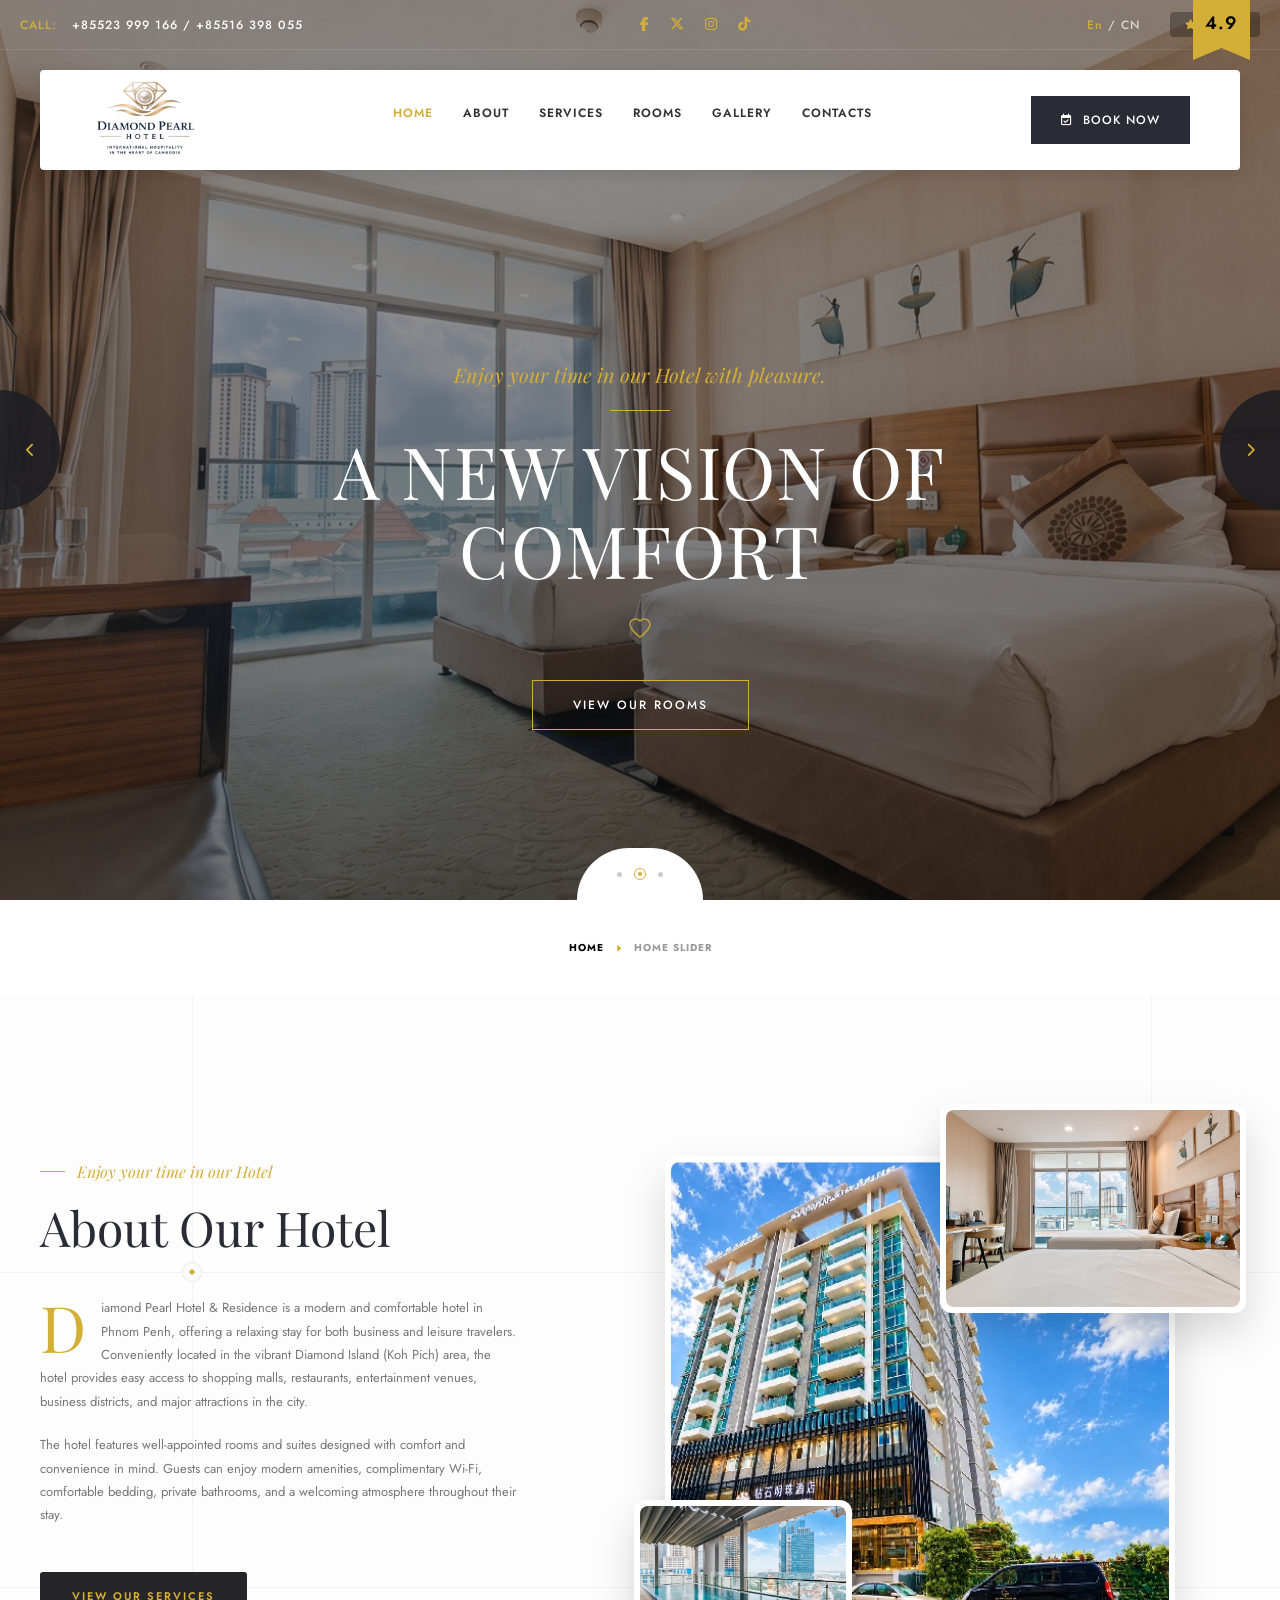
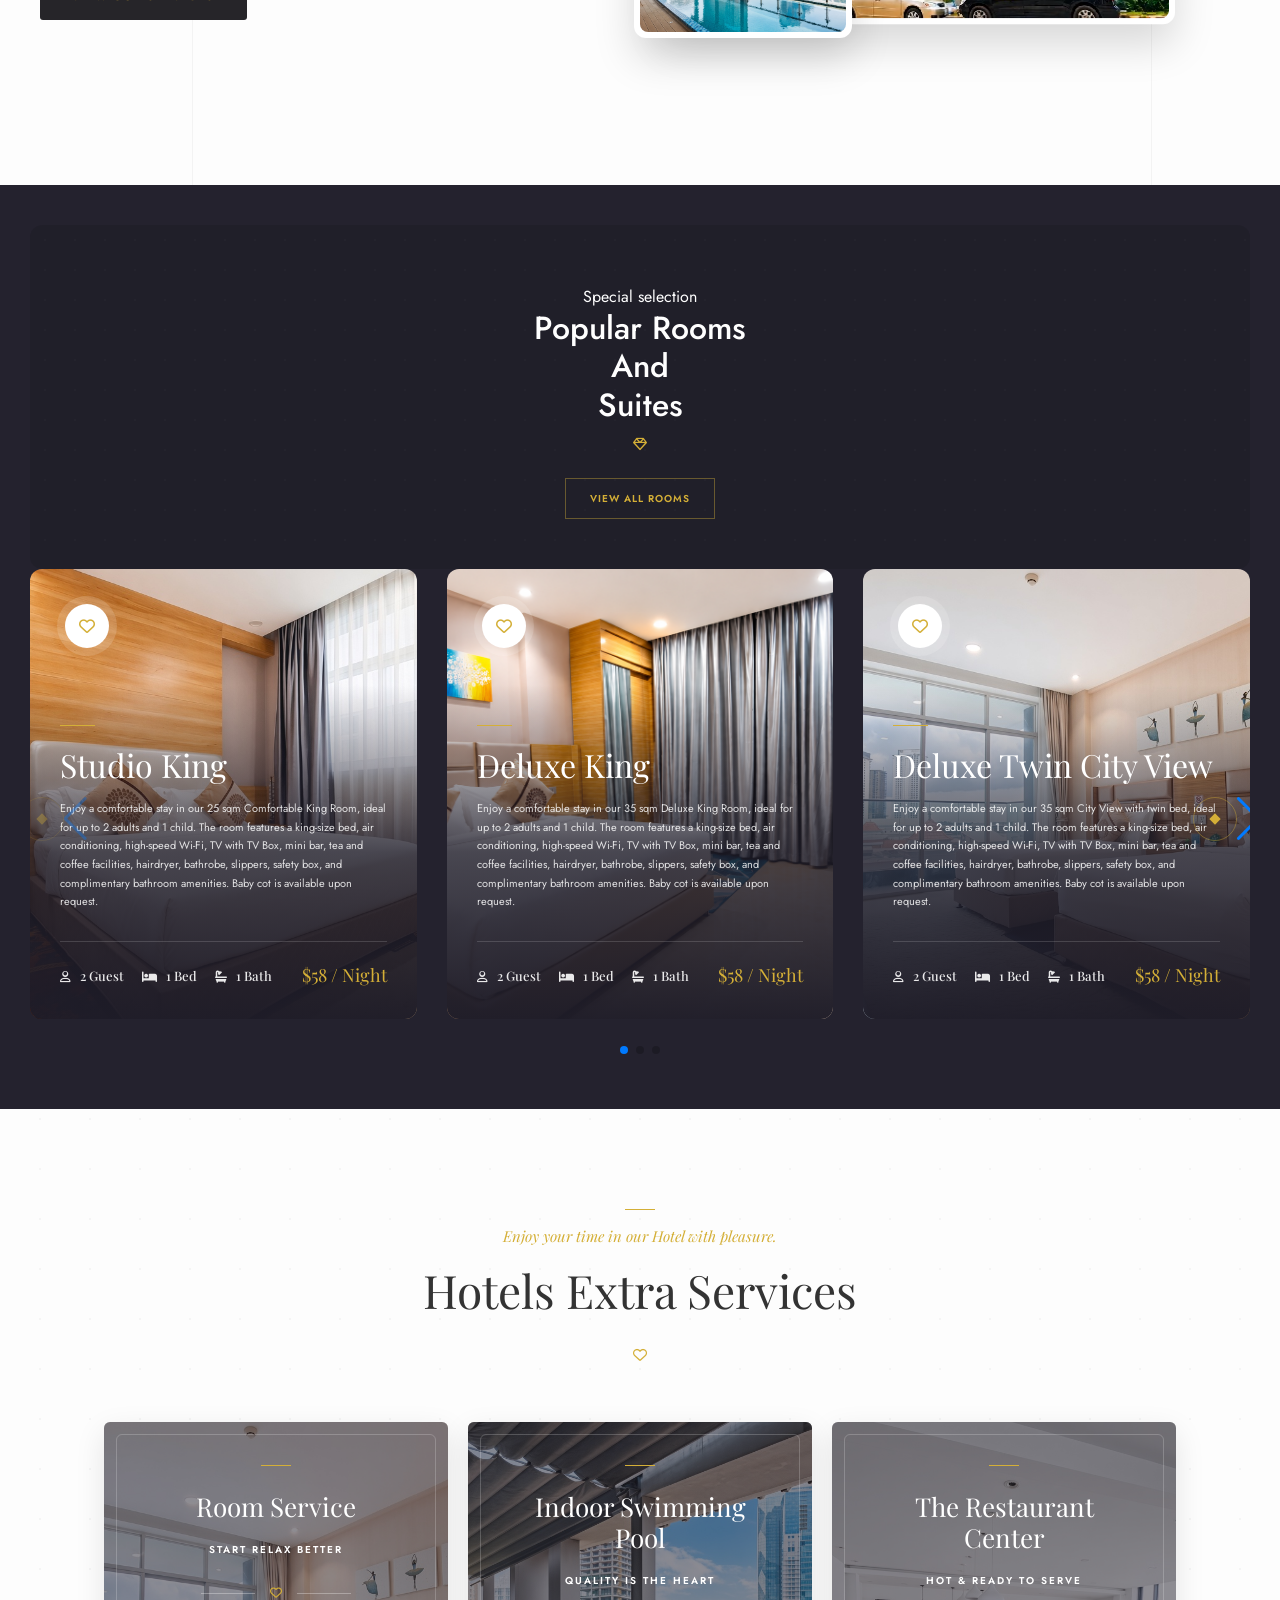
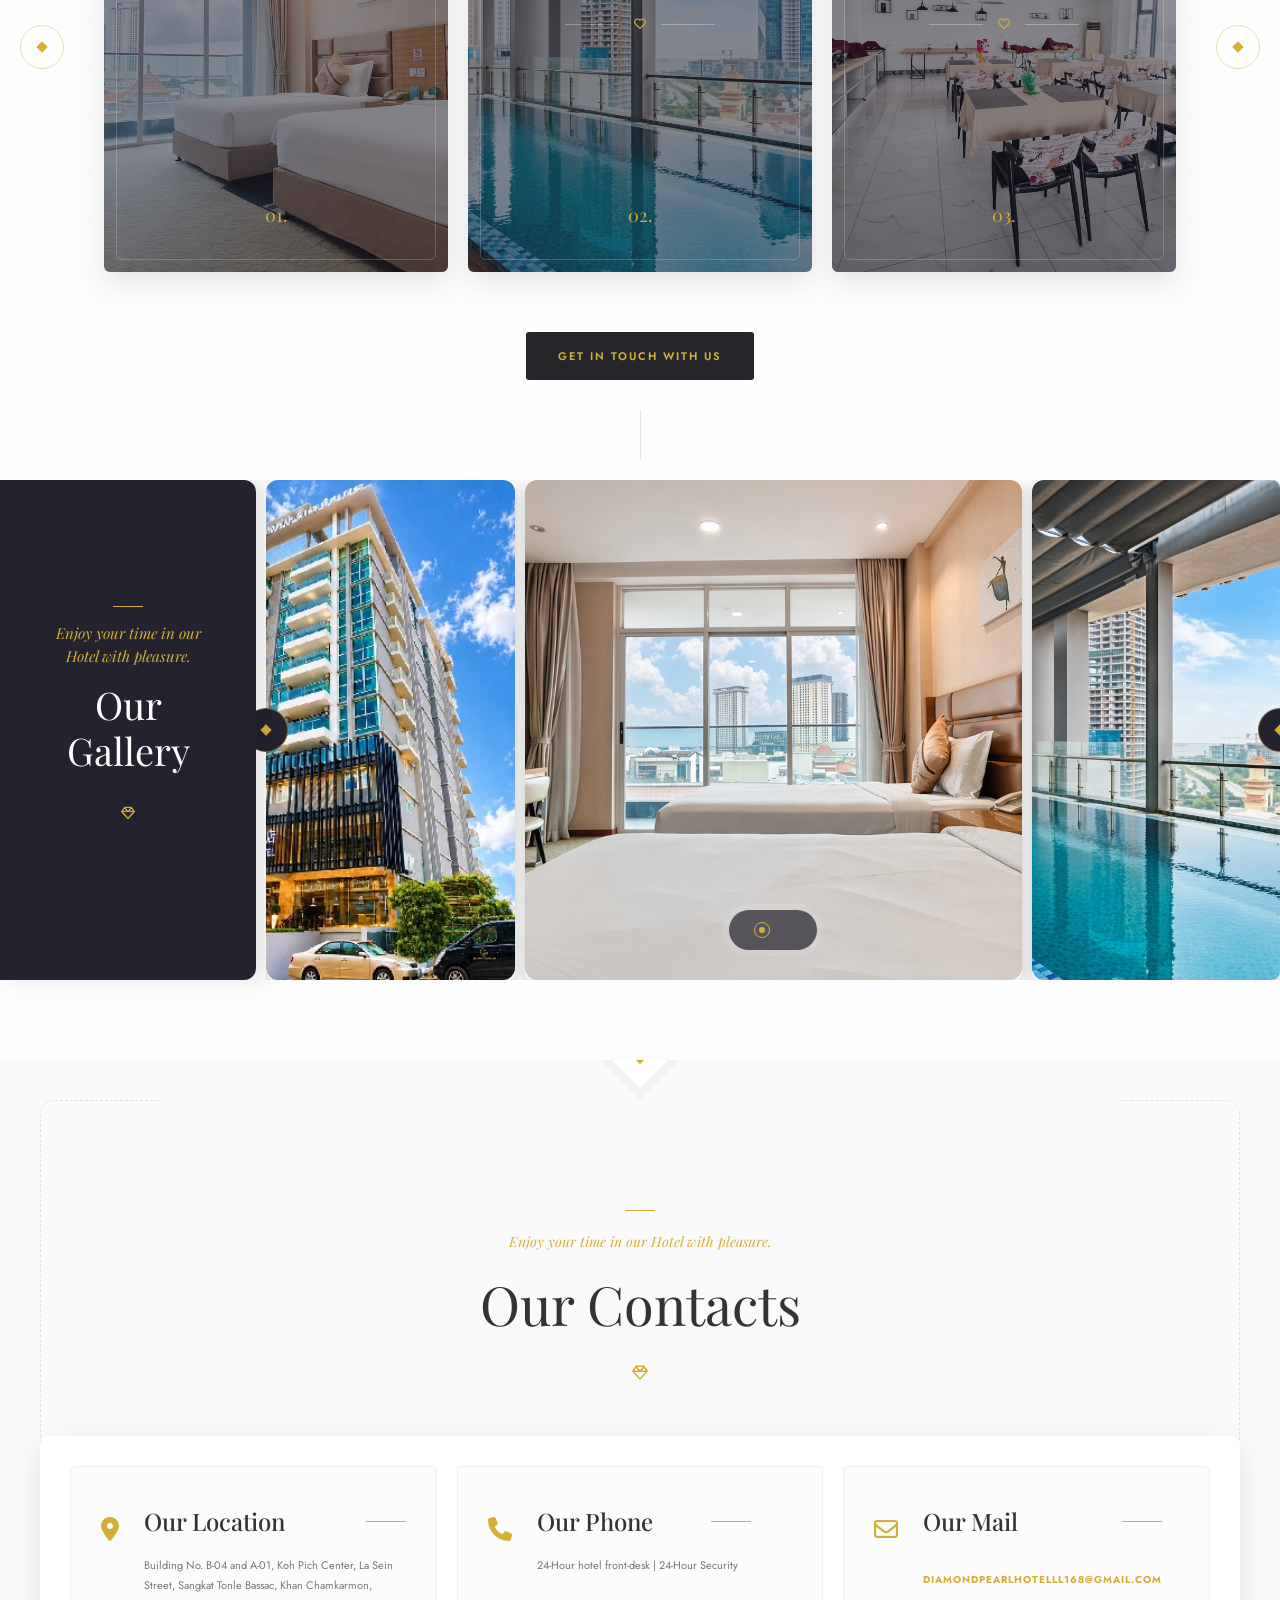
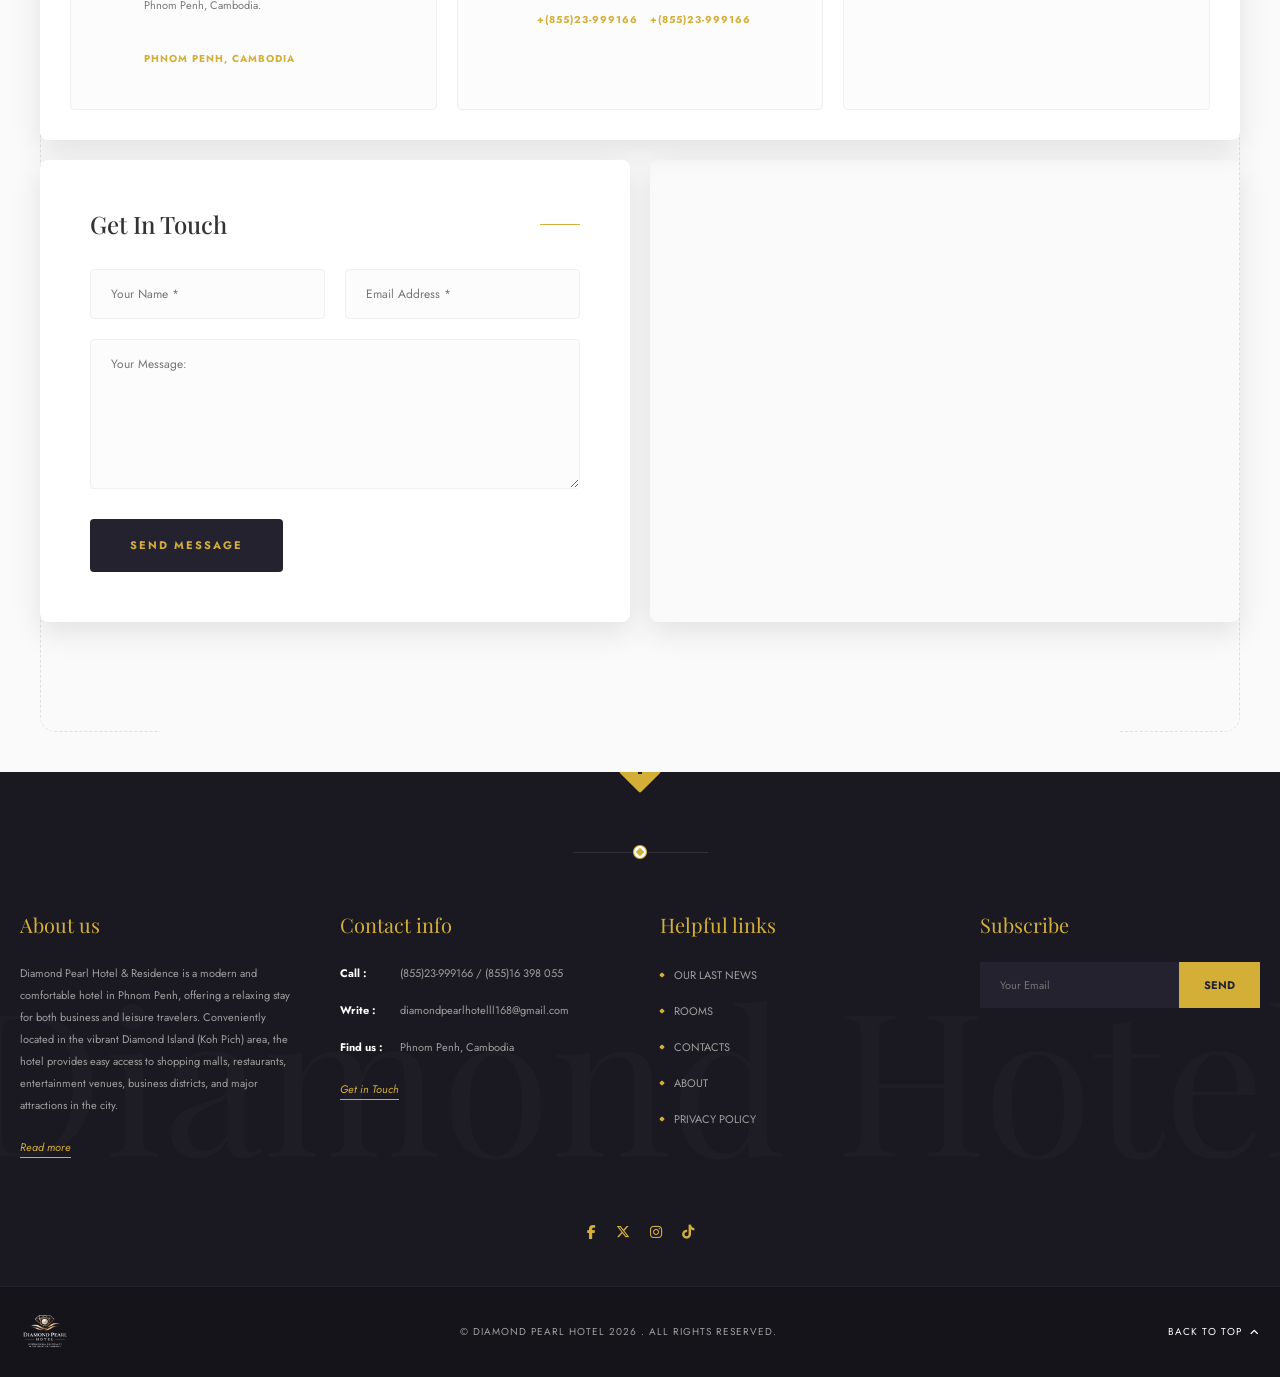
==== index.html @ 37018192 "Update index.html" ====
<!DOCTYPE html>
<html lang="en">

<head>
    <meta charset="UTF-8">
    <meta name="viewport" content="width=device-width, initial-scale=1.0">
    <title>Diamond Pearl Hotel & Residence</title>
    <!-- Fonts: Playfair Display for headings, Jost for body -->
    <link rel="preconnect" href="https://fonts.googleapis.com">
    <link rel="preconnect" href="https://fonts.gstatic.com" crossorigin>
    <link
        href="https://fonts.googleapis.com/css2?family=Jost:wght@300;400;500;600&family=Playfair+Display:ital,wght@0,400;0,600;1,400&display=swap"
        rel="stylesheet">
    <!-- FontAwesome for icons -->
    <link rel="stylesheet" href="https://cdnjs.cloudflare.com/ajax/libs/font-awesome/6.4.0/css/all.min.css">
    <!-- Bootstrap CSS for Gallery Carousel -->
    <link href="https://cdn.jsdelivr.net/npm/bootstrap@5.3.8/dist/css/bootstrap.min.css" rel="stylesheet"
        integrity="sha384-sRIl4kxILFvY47J16cr9ZwB07vP4J8+LH7qKQnuqkuIAvNWLzeN8tE5YBujZqJLB" crossorigin="anonymous">
    <link rel="stylesheet" href="https://cdn.jsdelivr.net/npm/@fancyapps/ui@5.0/dist/fancybox/fancybox.css" />
    <link rel="stylesheet" href="css/style.css">
    <link rel="stylesheet" href="https://cdn.jsdelivr.net/npm/swiper@10/swiper-bundle.min.css" />
    <link rel="icon" type="image/x-icon" href="/favicon.ico">
</head>

<body>
    <div class="hero-wrapper" id="home">
        <!-- Top Bar -->
        <div class="top-bar">
            <div class="container top-bar-container">
                <div class="top-contact">
                    <span class="label">CALL:</span> <span class="value">+85523 ​999​ 166 / +85516 398 055</span>
                </div>

                <div class="top-social">
                    <a href="#"><i class="fa-brands fa-facebook-f"></i></a>
                    <a href="#"><i class="fa-brands fa-x-twitter"></i></a>
                    <a href="#"><i class="fa-brands fa-instagram"></i></a>
                    <a href="#"><i class="fa-brands fa-tiktok"></i></a>
                </div>

                <div class="top-right">
                    <div class="lang-switch">
                        <span class="active">En</span> / <span>CN</span>
                    </div>
                    <div class="booking-rating">
                        <div class="stars">
                            <i class="fa-solid fa-star"></i>
                            <i class="fa-solid fa-star"></i>
                            <i class="fa-solid fa-star"></i>
                            <i class="fa-solid fa-star"></i>
                        </div>
                        <span class="booking-text" style="display: none;">Our ratings on Booking.com</span>
                        <div class="score">4.9</div>
                    </div>
                </div>
            </div>
        </div>

        <!-- Main Header -->
        <header class="main-header">
            <div class="container header-container">
                <div class="logo">
                    <img src="./img/logo/logo.png" alt="Diamond Pearl Hotel" class="header-logo"
                        style="height: 90px; width: auto;">
                </div>

                <nav class="main-nav">
                    <ul>
                        <li><a href="#home" class="active">HOME</a></li>
                        <li><a href="#about">ABOUT</a></li>
                        <li><a href="#services">SERVICES</a></li>
                        <li><a href="#rooms">ROOMS</a></li>
                        <li><a href="#gallery">GALLERY</a></li>
                        <li><a href="#contacts">CONTACTS</a></li>
                    </ul>
                </nav>

                <div class="header-actions"><a href="https://us2.cloudbeds.com/reservation/uU4AwC" target="_blank"
                    <button class="primary-btn search-btn">
                        <i class="fa-regular fa-calendar-check"></i>
                        BOOK NOW
                    </button></a>
                    <div class="mobile-menu-toggle">
                        <i class="fa-solid fa-bars"></i>
                    </div>
                </div>
            </div>
        </header>

        <!-- Hero Content -->
        <main class="hero-content">
            <div class="hero-text-container">
                <p class="subtitle">Enjoy your time in our Hotel with pleasure.</p>
                <div class="separator-line"></div>
                <h2 class="main-title">A NEW VISION OF COMFORT</h2>
                <div class="separator-icon">
                    <svg width="24" height="24" viewBox="0 0 24 24" fill="none" xmlns="http://www.w3.org/2000/svg">
                        <path
                            d="M12 21.35l-1.45-1.32C5.4 15.36 2 12.28 2 8.5 2 5.42 4.42 3 7.5 3c1.74 0 3.41.81 4.5 2.09C13.09 3.81 14.76 3 16.5 3 19.58 3 22 5.42 22 8.5c0 3.78-3.4 6.86-8.55 11.54L12 21.35z"
                            stroke="#D4AF37" stroke-width="1.5" fill="none" />
                    </svg>
                </div>
                <a href="#rooms"<button class="outline-btn">VIEW OUR ROOMS</button></a>
            </div>
        </main>

        <!-- Slider Controls -->
        <div class="slider-controls">
            <div class="nav-arrow prev">
                <i class="fa-solid fa-chevron-left"></i>
            </div>
            <div class="nav-arrow next">
                <i class="fa-solid fa-chevron-right"></i>
            </div>
        </div>

        <!-- Bottom Pagination -->
        <div class="hero-bottom">
            <div class="pagination">
                <span class="dot"></span>
                <span class="dot outline active">
                    <span class="inner-dot"></span>
                </span>
                <span class="dot"></span>
            </div>
        </div>
    </div>

    <!-- Page Content (Breadcrumbs) -->
    <div class="page-content">
        <div class="container breadcrumbs">
            <span class="current">HOME</span>
            <i class="fa-solid fa-caret-right"></i>
            <span class="path">HOME SLIDER</span>
        </div>
    </div>

    <!-- About Section -->
    <section class="about-section" id="about">
        <div class="about-grid-bg">
            <div class="grid-line horizontal"></div>
            <div class="grid-line horizontal-bottom"></div>
            <div class="grid-line vertical"></div>
            <div class="grid-line vertical-right"></div>
            <div class="diamond-icon left">
                <i class="fa-solid fa-diamond"></i>
            </div>
            <div class="diamond-icon right">
                <i class="fa-solid fa-diamond"></i>
            </div>
        </div>
        <div class="container about-container">
            <div class="about-content">
                <span class="about-subtitle">Enjoy your time in our Hotel</span>
                <h2 class="about-title">About Our Hotel</h2>
                <div class="about-text-wrapper">
                    <span class="drop-cap">D</span>
                    <p class="about-text">iamond Pearl Hotel & Residence is a modern and comfortable hotel in Phnom
                        Penh, offering a relaxing stay for both business and leisure travelers. Conveniently located in
                        the vibrant Diamond Island (Koh Pich) area, the hotel provides easy access to shopping malls,
                        restaurants, entertainment venues, business districts, and major attractions in the city.</p>
                </div>
                <p class="about-text-secondary"> The hotel features well-appointed rooms and suites designed with
                    comfort and convenience in mind. Guests can enjoy modern amenities, complimentary Wi-Fi, comfortable
                    bedding, private bathrooms, and a welcoming atmosphere throughout their stay.</p>
                <button class="primary-btn dark-btn">VIEW OUR SERVICES</button>
            </div>
            <div class="about-images">
                <div class="image-wrapper main-img">
                    <img src="./img/about/hotelexterior.webp" alt="Hotel Exterior">
                </div>
                <div class="image-wrapper top-img">
                    <img src="./img/about/roombalcony.jpg" alt="Hotel Balcony">
                </div>
                <div class="image-wrapper bottom-img">
                    <img src="./img/about/swimmingpool.jpg" alt="Hotel Pool">
                </div>
            </div>
        </div>
    </section>

    <!-- Rooms Section -->
    <section class="rooms-section" id="rooms">
    <div class="rooms-layout">
        <div class="rooms-intro">
            <div class="intro-bg-pattern"></div>
            <div class="rooms-intro-content">
                <span class="gold-line-top"></span>
                <span class="rooms-subtitle">Special selection</span>
                <h2 class="rooms-title">Popular Rooms<br>And<br>Suites</h2>
                <div class="intro-icon"><i class="fa-regular fa-gem"></i></div>
                <a href="#rooms" class="outline-gold-btn">VIEW ALL ROOMS</a>
                <div class="diamond-dot"></div>
            </div>
        </div>

        <div class="rooms-carousel-container">
            <div class="swiper roomsSwiper" style="height: 100%; padding-bottom: 50px;">
                <div class="swiper-wrapper">
                    <div class="swiper-slide">
                        <div class="room-card" style="height: 100%;">
                            <img src="./img/rooms/studioking/thumbnail.jpg" alt="Studio King" class="room-bg">
                            <button class="favorite-btn"><i class="fa-regular fa-heart"></i></button>
                            <div class="room-info">
                                <a href="./suite/studioking.html" style="text-decoration: none; color: inherit;">
                                    <h3 class="room-title">Studio King</h3>
                                </a>
                                <p class="room-desc">Enjoy a comfortable stay in our 25 sqm Comfortable King Room, ideal for up to 2 adults and 1 child. The room features a king-size bed, air conditioning, high-speed Wi-Fi, TV with TV Box, mini bar, tea and coffee facilities, hairdryer, bathrobe, slippers, safety box, and complimentary bathroom amenities. Baby cot is available upon request.</p>
                                <div class="room-footer">
                                    <div class="room-features">
                                        <span><i class="fa-regular fa-user"></i> 2 Guest</span>
                                        <span><i class="fa-solid fa-bed"></i> 1 Bed</span>
                                        <span><i class="fa-solid fa-bath"></i> 1 Bath</span>
                                    </div>
                                    <div class="room-price" data-room="studioking">$120 / Night</div>
                                </div>
                            </div>
                        </div>
                    </div>
                    <div class="swiper-slide">
                        <div class="room-card" style="height: 100%;">
                            <img src="./img/rooms/deluxeking/thumbnail.jpg" alt="Deluxe King" class="room-bg">
                            <button class="favorite-btn"><i class="fa-regular fa-heart"></i></button>
                            <div class="room-info">
                                <a href="./suite/deluxeking.html" style="text-decoration: none; color: inherit;">
                                    <h3 class="room-title">Deluxe King</h3>
                                </a>
                                <p class="room-desc">Enjoy a comfortable stay in our 35 sqm Deluxe King Room, ideal for up to 2 adults and 1 child. The room features a king-size bed, air conditioning, high-speed Wi-Fi, TV with TV Box, mini bar, tea and coffee facilities, hairdryer, bathrobe, slippers, safety box, and complimentary bathroom amenities. Baby cot is available upon request.</p>
                                <div class="room-footer">
                                    <div class="room-features">
                                        <span><i class="fa-regular fa-user"></i> 2 Guest</span>
                                        <span><i class="fa-solid fa-bed"></i> 1 Bed</span>
                                        <span><i class="fa-solid fa-bath"></i> 1 Bath</span>
                                    </div>
                                    <div class="room-price" data-room="deluxeking">$120 / Night</div>
                                </div>
                            </div>
                        </div>
                    </div>
                    <div class="swiper-slide">
                        <div class="room-card" style="height: 100%;">
                            <img src="./img/rooms/deluxetwincityview/thumbnail.jpg" alt="Deluxe Twin City View" class="room-bg">
                            <button class="favorite-btn"><i class="fa-regular fa-heart"></i></button>
                            <div class="room-info">
                                <a href="./suite/deluxetwincityview.html" style="text-decoration: none; color: inherit;">
                                    <h3 class="room-title">Deluxe Twin City View</h3>
                                </a>
                                <p class="room-desc">Enjoy a comfortable stay in our 35 sqm City View with twin bed, ideal for up to 2 adults and 1 child. The room features a king-size bed, air conditioning, high-speed Wi-Fi, TV with TV Box, mini bar, tea and coffee facilities, hairdryer, bathrobe, slippers, safety box, and complimentary bathroom amenities. Baby cot is available upon request.</p>
                                <div class="room-footer">
                                    <div class="room-features">
                                        <span><i class="fa-regular fa-user"></i> 2 Guest</span>
                                        <span><i class="fa-solid fa-bed"></i> 1 Bed</span>
                                        <span><i class="fa-solid fa-bath"></i> 1 Bath</span>
                                    </div>
                                    <div class="room-price" data-room="deluxetwincityview">$120 / Night</div>
                                </div>
                            </div>
                        </div>
                    </div>
                    <div class="swiper-slide">
                        <div class="room-card" style="height: 100%;">
                            <img src="./img/rooms/deluxeriverview/thumbnail.jpg" alt="Deluxe Twin River View" class="room-bg">
                            <button class="favorite-btn"><i class="fa-regular fa-heart"></i></button>
                            <div class="room-info">
                                <a href="./suite/deluxeriverview.html" style="text-decoration: none; color: inherit;">
                                    <h3 class="room-title">Deluxe Twin River View</h3>
                                </a>
                                <p class="room-desc">Enjoy a comfortable stay in our 35 sqm River View with twin bed, ideal for up to 2 adults and 1 child. The room features a king-size bed, air conditioning, high-speed Wi-Fi, TV with TV Box, mini bar, tea and coffee facilities, hairdryer, bathrobe, slippers, safety box, and complimentary bathroom amenities. Baby cot is available upon request.</p>
                                <div class="room-footer">
                                    <div class="room-features">
                                        <span><i class="fa-regular fa-user"></i> 2 Guest</span>
                                        <span><i class="fa-solid fa-bed"></i> 1 Bed</span>
                                        <span><i class="fa-solid fa-bath"></i> 1 Bath</span>
                                    </div>
                                    <div class="room-price" data-room="deluxeriverview">$120 / Night</div>
                                </div>
                            </div>
                        </div>
                    </div>
                    <div class="swiper-slide">
                        <div class="room-card" style="height: 100%;">
                            <img src="./img/rooms/executivesuite/thumbnail.jpg" alt="Executive Suite" class="room-bg">
                            <button class="favorite-btn"><i class="fa-regular fa-heart"></i></button>
                            <div class="room-info">
                                <a href="./suite/executivesuite.html" style="text-decoration: none; color: inherit;">
                                    <h3 class="room-title">Executive Suite</h3>
                                </a>
                                <p class="room-desc">Enjoy a comfortable stay in our luxurious Executive Suite, ideal for up to 2 adults and 1 child. The room features a king-size bed, air conditioning, high-speed Wi-Fi, TV with TV Box, mini bar, tea and coffee facilities, hairdryer, bathrobe, slippers, safety box, and complimentary bathroom amenities. Baby cot is available upon request.</p>
                                <div class="room-footer">
                                    <div class="room-features">
                                        <span><i class="fa-regular fa-user"></i> 2 Guest</span>
                                        <span><i class="fa-solid fa-bed"></i> 1 Bed</span>
                                        <span><i class="fa-solid fa-bath"></i> 1 Bath</span>
                                    </div>
                                    <div class="room-price" data-room="executivesuite">$120 / Night</div>
                                </div>
                            </div>
                        </div>
                    </div>
                </div>
                <!-- Swiper Pagination and Navigation -->
                <div class="swiper-pagination"></div>
                <div class="swiper-button-prev">
                    <div class="nav-arrow-diamond prev"><div class="diamond-inner"></div></div>
                </div>
                <div class="swiper-button-next">
                    <div class="nav-arrow-diamond next"><div class="diamond-inner"></div></div>
                </div>
            </div>
        </div>
    </div>
</section>

        <section class="services-section" id="services">
        <div class="services-bg-pattern"></div>

        <div class="container services-container">
            <!-- Header -->
            <div class="services-header">
                <span class="gold-line-top"></span>
                <span class="services-subtitle">Enjoy your time in our Hotel with pleasure.</span>
                <h2 class="services-title">Hotels Extra Services</h2>
                <i class="fa-regular fa-heart header-icon"></i>
            </div>

            <!-- Carousel Area -->
            <div class="services-carousel-wrapper">
                <div class="nav-arrow-diamond prev">
                    <div class="diamond-inner"></div>
                </div>

                <div class="services-grid">
                    <!-- Service Card 1 -->
                    <div class="service-card">
                        <img src="./img/rooms/deluxetwincityview/thumbnail.jpg" alt="Room service" class="service-bg">
                        <div class="service-overlay">
                            <div class="service-inner-frame">
                                <span class="gold-line-short"></span>
                                <h3 class="service-name">Room Service</h3>
                                <span class="service-subname">START RELAX BETTER</span>
                                <div class="service-divider">
                                    <span class="line"></span>
                                    <i class="fa-regular fa-heart divider-icon"></i>
                                    <span class="line"></span>
                                </div>
                                <span class="service-number">01.</span>
                            </div>
                        </div>
                    </div>

                    <!-- Service Card 2 -->
                    <div class="service-card">
                        <img src="./img/about/swimmingpool.jpg" alt="Indoor Swimming Pool" class="service-bg">
                        <div class="service-overlay">
                            <div class="service-inner-frame">
                                <span class="gold-line-short"></span>
                                <h3 class="service-name">Indoor Swimming Pool</h3>
                                <span class="service-subname">QUALITY IS THE HEART</span>
                                <div class="service-divider">
                                    <span class="line"></span>
                                    <i class="fa-regular fa-heart divider-icon"></i>
                                    <span class="line"></span>
                                </div>
                                <span class="service-number">02.</span>
                            </div>
                        </div>
                    </div>

                    <!-- Service Card 3 -->
                    <div class="service-card">
                        <img src="./img/restuarant/restuarant.jpg" alt="The Restaurant Center" class="service-bg">
                        <div class="service-overlay">
                            <div class="service-inner-frame">
                                <span class="gold-line-short"></span>
                                <h3 class="service-name">The Restaurant Center</h3>
                                <span class="service-subname">HOT & READY TO SERVE</span>
                                <div class="service-divider">
                                    <span class="line"></span>
                                    <i class="fa-regular fa-heart divider-icon"></i>
                                    <span class="line"></span>
                                </div>
                                <span class="service-number">03.</span>
                            </div>
                        </div>
                    </div>
                </div>

                <div class="nav-arrow-diamond next">
                    <div class="diamond-inner"></div>
                </div>
            </div>

            <!-- Footer Action -->
            <div class="services-footer">
                <button class="primary-btn dark-btn">GET IN TOUCH WITH US</button>
                <div class="vertical-line-bottom"></div>
            </div>
        </div>
    </section>


    <!-- Gallery Section -->
    <section class="gallery-section" id="gallery">
        <div class="gallery-layout">
            <!-- Intro Block -->
            <div class="gallery-intro">
                <div class="intro-bg-pattern"></div>
                <div class="gallery-intro-content">
                    <span class="gold-line-top"></span>
                    <span class="services-subtitle">Enjoy your time in our Hotel with pleasure.</span>
                    <h2 class="gallery-title">Our Gallery</h2>
                    <div class="intro-icon"><i class="fa-regular fa-gem"></i></div>
                </div>
            </div>

            <!-- Slider Track Container (Bootstrap Carousel) -->
            <div class="gallery-track-container" style="position: relative;">
                <div id="galleryCarousel" class="carousel slide" data-bs-ride="carousel" style="height: 100%;">
                    <div class="carousel-inner" style="height: 100%;">
                        <!-- Slide 1 -->
                        <div class="carousel-item active" style="height: 100%;">
                            <div class="gallery-track">
                                <!-- Image 1 -->
                                <div class="gallery-item" style="height: 100%;">
                                    <a href="./img/about/hotelexterior.webp" data-fancybox="gallery"
                                        class="gallery-img-wrapper" style="display: block;">
                                        <img src="./img/about/hotelexterior.webp" alt="Hotel Interior">
                                    </a>
                                </div>

                                <!-- Image 2 (Featured Wide) -->
                                <div class="gallery-item featured" style="height: 100%;">
                                    <a href="./img/about/roombalcony.jpg" data-fancybox="gallery"
                                        class="gallery-img-wrapper" style="display: block;">
                                        <img src="./img/about/roombalcony.jpg" alt="Lounge Area">
                                    </a>
                                </div>

                                <!-- Image 3 -->
                                <div class="gallery-item" style="height: 100%;">
                                    <a href="./img/about/swimmingpool.jpg" data-fancybox="gallery"
                                        class="gallery-img-wrapper last" style="display: block;">
                                        <img src="./img/about/swimmingpool.jpg" alt="Spa Area">
                                    </a>
                                </div>
                            </div>
                        </div>

                    </div>

                    <!-- Global Controls -->
                    <a class="gallery-nav left" href="#galleryCarousel" role="button" data-bs-slide="prev"
                        style="text-decoration: none;">
                        <div class="nav-arrow-diamond prev">
                            <div class="diamond-inner"></div>
                        </div>
                    </a>

                    <a class="gallery-nav right" href="#galleryCarousel" role="button" data-bs-slide="next"
                        style="text-decoration: none;">
                        <div class="nav-arrow-diamond next">
                            <div class="diamond-inner"></div>
                        </div>
                    </a>

                    <div class="gallery-pagination carousel-indicators"
                        style="right: auto; left: 50%; transform: translateX(-50%); margin: 0; bottom: 30px;">
                        <button type="button" data-bs-target="#galleryCarousel" data-bs-slide-to="0" class="dot active"
                            aria-current="true" style="text-indent:0; background:none; margin:0; opacity: 1;"></button>
                        <button type="button" data-bs-target="#galleryCarousel" data-bs-slide-to="1" class="dot"
                            style="text-indent:0; background:none; margin:0; opacity: 1;"></button>
                    </div>
                </div>
            </div>
        </div>
    </section>



    <!-- Contacts Section -->
    <section class="contacts-section" id="contacts">

        <div class="contacts-frame"></div>

        <!-- Top Connector -->
        <div class="contacts-top-connector"></div>

        <div class="container contacts-container">
            <div class="contacts-header">
                <span class="gold-line-top" style="margin-bottom: 20px;"></span>
                <span class="contacts-subtitle">Enjoy your time in our Hotel with pleasure.</span>
                <h2 class="contacts-title">Our Contacts</h2>
                <div class="contacts-icon" style="margin-bottom: 50px;">
                    <i class="fa-regular fa-gem"></i>
                </div>
            </div>

            <!-- Contact Information Box -->
            <div class="contact-details-wrapper">

                <!-- Info Cards Row -->
                <div class="contact-cards-box">
                    <div class="contact-card">
                        <div class="card-icon"><i class="fa-solid fa-location-dot"></i></div>
                        <div class="card-content">
                            <div class="card-title-row">
                                <h3>Our Location</h3>
                                <span class="gold-line-mini"></span>
                            </div>
                            <p>Building No. B-04 and A-01, Koh Pich Center, La Sein Street, Sangkat Tonle Bassac, Khan
                                Chamkarmon, Phnom Penh, Cambodia.</p>
                            <span class="card-highlight">Phnom Penh, Cambodia</span>
                        </div>
                    </div>

                    <div class="contact-card">
                        <div class="card-icon"><i class="fa-solid fa-phone"></i></div>
                        <div class="card-content">
                            <div class="card-title-row">
                                <h3>Our Phone</h3>
                                <span class="gold-line-mini"></span>
                            </div>
                            <p>24-Hour hotel front-desk | 24-Hour Security</p>
                            <span class="card-highlight">+(855)23-999166 &nbsp; +(855)23-999166</span>
                        </div>
                    </div>

                    <div class="contact-card">
                        <div class="card-icon"><i class="fa-regular fa-envelope"></i></div>
                        <div class="card-content">
                            <div class="card-title-row">
                                <h3>Our Mail</h3>
                                <span class="gold-line-mini"></span>
                            </div>
                            <p></p>
                            <span class="card-highlight">diamondpearlhotelll168@gmail.com</span>
                        </div>
                    </div>
                </div>

                <!-- Form and Map Row -->
                <div class="contact-bottom-row">
                    <!-- Form Side -->
                    <div class="contact-form-box">
                        <div class="card-title-row" style="margin-bottom: 30px;">
                            <h3>Get In Touch</h3>
                            <span class="gold-line-mini"></span>
                        </div>
                        <form class="contact-form">
                            <div class="form-row">
                                <input type="text" placeholder="Your Name *">
                                <input type="email" placeholder="Email Address *">
                            </div>
                            <textarea placeholder="Your Message:"></textarea>
                            <button type="submit" class="submit-btn">SEND MESSAGE</button>
                        </form>
                    </div>

                    <!-- Map Side -->
                    <div class="contact-map-box">
                        <iframe
                            src="https://www.google.com/maps/embed?pb=!1m18!1m12!1m3!1d4677.612768928021!2d104.93612387574233!3d11.549078444465646!2m3!1f0!2f0!3f0!3m2!1i1024!2i768!4f13.1!3m3!1m2!1s0x3109511bbb04b15b%3A0x2c0a140a4674315d!2sDiamond%20Pearl%20Hotel!5e1!3m2!1sen!2skh!4v1789308230281!5m2!1sen!2skh"
                            width="100%" height="100%" style="border:0;" allowfullscreen="" loading="lazy"
                            referrerpolicy="strict-origin-when-cross-origin">
                        </iframe>
                    </div>
                </div>
            </div>
        </div>
    </section>

    <!-- Footer Section -->
    <footer class="site-footer">
        <!-- Top Connector -->
        <div class="footer-top-connector">
            <div class="nav-arrow-diamond"
                style="background-color: var(--primary-color); display: flex; align-items: center; justify-content: center; width: 30px; height: 30px; border-radius: 2px;">
                <div class="diamond-inner" style="background-color: #24222e; width: 4px; height: 4px;"></div>
            </div>
        </div>

        <!-- Decorative Divider -->
        <div class="footer-divider">
            <span class="line"></span>
            <div class="diamond-icon">
                <div class="inner"></div>
            </div>
            <span class="line"></span>
        </div>

        <!-- Watermark Background -->
        <div class="footer-watermark">Diamond Hotel</div>

        <div class="container footer-container">
            <div class="footer-row">
                <!-- Column 1: About us -->
                <div class="footer-col">
                    <h4 class="footer-title">About us</h4>
                    <p>Diamond Pearl Hotel & Residence is a modern and comfortable hotel in Phnom Penh, offering a
                        relaxing stay for both business and leisure travelers. Conveniently located in the vibrant
                        Diamond Island (Koh Pich) area, the hotel provides easy access to shopping malls, restaurants,
                        entertainment venues, business districts, and major attractions in the city.</p>
                    <a href="#" class="footer-link-gold">Read more</a>
                </div>

                <!-- Column 2: Contact info -->
                <div class="footer-col">
                    <h4 class="footer-title">Contact info</h4>
                    <ul class="contact-list">
                        <li><span class="label">Call :</span> <span class="value">(855)23-999166 / (855)16 398
                                055</span>
                        </li>
                        <li><span class="label">Write :</span> <span
                                class="value">diamondpearlhotelll168@gmail.com</span></li>
                        <li><span class="label">Find us :</span> <span class="value">Phnom Penh, Cambodia</span></li>
                    </ul>
                    <a href="#" class="footer-link-gold">Get in Touch</a>
                </div>

                <!-- Column 3: Helpful links -->
                <div class="footer-col">
                    <h4 class="footer-title">Helpful links</h4>
                    <ul class="links-list">
                        <li><a href="#">OUR LAST NEWS</a></li>
                        <li><a href="#">ROOMS</a></li>
                        <li><a href="#">CONTACTS</a></li>
                        <li><a href="#">ABOUT</a></li>
                        <li><a href="#">PRIVACY POLICY</a></li>
                    </ul>
                </div>

                <!-- Column 4: Subscribe -->
                <div class="footer-col">
                    <h4 class="footer-title">Subscribe</h4>
                    <p></p>
                    <form class="subscribe-form">
                        <input type="email" placeholder="Your Email">
                        <button type="submit">SEND</button>
                    </form>
                </div>
            </div>

            <!-- Social Links -->
            <div class="footer-social">
                <a href="#"><i class="fa-brands fa-facebook-f"></i></a>
                <a href="#"><i class="fa-brands fa-x-twitter"></i></a>
                <a href="#"><i class="fa-brands fa-instagram"></i></a>
                <a href="#"><i class="fa-brands fa-tiktok"></i></a>
            </div>
        </div>

        <!-- Bottom Bar -->
        <div class="footer-bottom">
            <div class="container bottom-bar-container">
                <div class="footer-logo">
                    <img src="./img/logo/logo-footer.png" alt="Diamond Pearl Hotel" style="height: 40px; width: auto;">
                </div>
                <div class="copyright">
                    © DIAMOND PEARL HOTEL 2026 . ALL RIGHTS RESERVED.
                </div>
                <div class="back-to-top">
                    <a href="#">BACK TO TOP &nbsp;<i class="fa-solid fa-angle-up"></i></a>
                </div>
            </div>
        </div>
    </footer>

    <!-- Bootstrap JS for Gallery Carousel -->
    <script src="https://cdn.jsdelivr.net/npm/bootstrap@5.3.8/dist/js/bootstrap.bundle.min.js"
        integrity="sha384-YvpcrYf0tY3lHB60NNkmXc5s9fDVZLESaAA55NDzOxhy9GkcIdslK1eN7N6jIeHz"
        crossorigin="anonymous"></script>
    <script src="https://cdn.jsdelivr.net/npm/@fancyapps/ui@5.0/dist/fancybox/fancybox.umd.js"></script>
    <script>
        Fancybox.bind('[data-fancybox="gallery"]', {
            backdropClick: "close",
            on: {
                reveal: (fancybox, slide) => {
                    const image = slide.$el.querySelector(".f-image");
                    if (image) {
                        image.style.cursor = "pointer";
                        image.addEventListener("click", () => {
                            fancybox.close();
                        });
                    }
                }
            }
        });
    </script>
    <script src="js/script.js"></script>
    <script src="js/prices.js"></script>
    <!-- Swiper JS -->
    <script src="https://cdn.jsdelivr.net/npm/swiper@10/swiper-bundle.min.js"></script>
    <script>
        var swiper = new Swiper(".roomsSwiper", {
            slidesPerView: 1,
            spaceBetween: 30,
            pagination: {
                el: ".swiper-pagination",
                clickable: true,
            },
            navigation: {
                nextEl: ".swiper-button-next",
                prevEl: ".swiper-button-prev",
            },
            breakpoints: {
                768: {
                    slidesPerView: 2,
                },
                1024: {
                    slidesPerView: 3,
                }
            }
        });
    </script>
</body>

</html>
---- css/style.css ----
:root {
    --primary-color: #D4AF37;
    /* Gold */
    --primary-dark: #C5A028;
    --text-color: #FFFFFF;
    --text-muted: rgba(255, 255, 255, 0.7);
    --bg-dark: #1A1A1A;
    --bg-transparent: rgba(26, 26, 26, 0.3);
    --font-heading: 'Playfair Display', serif;
    --font-body: 'Jost', sans-serif;
    --transition: all 0.3s ease;
}

* {
    margin: 0;
    padding: 0;
    box-sizing: border-box;
}

html {
    scroll-behavior: smooth;
}

body {
    font-family: var(--font-body);
    color: var(--text-color);
    background-color: var(--bg-dark);
    overflow-x: hidden;
}

a {
    text-decoration: none;
    color: inherit;
    transition: var(--transition);
}

ul {
    list-style: none;
}

button {
    cursor: pointer;
    background: none;
    border: none;
    outline: none;
    font-family: var(--font-body);
}

.container {
    max-width: 1400px;
    margin: 0 auto;
    padding: 0 20px;
}

/* Hero Wrapper (Full Screen Background) */
.hero-wrapper {
    position: relative;
    width: 100vw;
    height: 100vh;
    min-height: 800px;
    background-image: linear-gradient(rgba(15, 15, 15, 0.4), rgba(15, 15, 15, 0.6)), url('../img/slide/slide1.jpg');
    background-size: cover;
    background-position: center;
    display: flex;
    flex-direction: column;
    cursor: grab;
    user-select: none;
    /* Prevent text selection while dragging */
}

.hero-wrapper.grabbing {
    cursor: grabbing;
}

/* --- Top Bar --- */
.top-bar {
    padding: 12px 0;
    font-size: 12px;
    font-weight: 500;
    letter-spacing: 1px;
    border-bottom: 1px solid rgba(255, 255, 255, 0.1);
}

.top-bar-container {
    display: flex;
    justify-content: space-between;
    align-items: center;
}

.top-contact {
    display: flex;
    align-items: center;
    gap: 15px;
}

.top-contact .label {
    color: var(--primary-color);
}

.top-contact .divider {
    width: 1px;
    height: 12px;
    background-color: rgba(255, 255, 255, 0.2);
    margin: 0 10px;
}

.top-social {
    display: flex;
    gap: 20px;
}

.top-social a {
    color: var(--primary-color);
    font-size: 14px;
}

.top-social a:hover {
    color: #fff;
}

.top-right {
    display: flex;
    align-items: center;
    gap: 30px;
}

.lang-switch {
    color: var(--text-muted);
}

.lang-switch .active {
    color: var(--primary-color);
}

.booking-rating {
    display: flex;
    align-items: center;
    gap: 10px;
    background: rgba(0, 0, 0, 0.3);
    padding: 5px 15px;
    border-radius: 4px;
}

.booking-rating .stars {
    color: var(--primary-color);
    font-size: 10px;
}

.booking-rating .score {
    background-color: var(--primary-color);
    color: #000;
    padding: 10px 12px;
    font-size: 18px;
    font-weight: 600;
    position: absolute;
    right: 30px;
    top: 0;
    clip-path: polygon(0 0, 100% 0, 100% 100%, 50% 80%, 0 100%);
    height: 60px;
    display: flex;
    align-items: flex-start;
    justify-content: center;
}

/* --- Main Header --- */
.main-header {
    position: relative;
    background: #ffffff;
    color: #000;
    padding: 0 30px;
    margin: 20px 40px;
    border-radius: 4px;
    box-shadow: 0 4px 15px rgba(0, 0, 0, 0.1);
    transition: all 0.3s ease;
    z-index: 1000;
}

.mobile-menu-toggle {
    display: none;
}

.main-header.sticky {
    position: fixed;
    top: 0;
    left: 0;
    right: 0;
    margin: 0;
    border-radius: 0;
    padding: 0 70px;
    z-index: 9999;
    background: rgba(255, 255, 255, 0.98);
    backdrop-filter: blur(10px);
    box-shadow: 0 5px 25px rgba(0, 0, 0, 0.1);
    animation: slideDown 0.4s ease forwards;
}

@keyframes slideDown {
    0% {
        transform: translateY(-100%);
    }

    100% {
        transform: translateY(0);
    }
}

.header-container {
    display: flex;
    justify-content: space-between;
    align-items: center;
    height: 100px;
    max-width: 100%;
}

.logo {
    display: flex;
    align-items: center;
    gap: 10px;
}

.logo-text h1 {
    font-size: 18px;
    font-family: var(--font-body);
    font-weight: 600;
    letter-spacing: 2px;
    color: #333;
    line-height: 1;
}

.logo-text span {
    font-size: 9px;
    letter-spacing: 3px;
    color: var(--primary-color);
}

.main-nav ul {
    display: flex;
    gap: 30px;
}

.main-nav a {
    font-size: 12px;
    font-weight: 600;
    letter-spacing: 1px;
    color: #333;
    text-transform: uppercase;
    position: relative;
}

.main-nav a:hover,
.main-nav a.active {
    color: var(--primary-color);
}

.header-actions {
    display: flex;
    align-items: center;
    gap: 20px;
}

.icon-btn {
    font-size: 18px;
    color: #333;
    position: relative;
}

.icon-btn:hover {
    color: var(--primary-color);
}

.cart-btn .badge {
    position: absolute;
    top: -5px;
    right: -8px;
    background-color: var(--primary-color);
    color: #fff;
    font-size: 10px;
    width: 16px;
    height: 16px;
    display: flex;
    align-items: center;
    justify-content: center;
    border-radius: 50%;
}

.primary-btn {
    background-color: #2b2b35;
    color: #fff;
    padding: 15px 30px;
    font-size: 12px;
    font-weight: 500;
    letter-spacing: 1px;
    display: flex;
    align-items: center;
    gap: 10px;
    transition: var(--transition);
}

.primary-btn:hover {
    background-color: var(--primary-color);
}

/* --- Hero Content --- */
.hero-content {
    flex-grow: 1;
    display: flex;
    align-items: center;
    justify-content: center;
    text-align: center;
    padding: 0 20px;
}

.hero-text-container {
    max-width: 800px;
    display: flex;
    flex-direction: column;
    align-items: center;
}

.subtitle {
    font-family: var(--font-heading);
    font-style: italic;
    font-size: 20px;
    color: var(--primary-color);
    margin-bottom: 20px;
}

.separator-line {
    width: 60px;
    height: 1px;
    background-color: var(--primary-color);
    margin-bottom: 20px;
}

.main-title {
    font-family: var(--font-heading);
    font-size: 72px;
    font-weight: 400;
    letter-spacing: 2px;
    line-height: 1.1;
    margin-bottom: 25px;
    text-transform: uppercase;
}

.separator-icon {
    margin-bottom: 40px;
}

.separator-icon svg {
    opacity: 0.8;
}

.outline-btn {
    border: 1px solid var(--primary-color);
    color: #fff;
    padding: 15px 40px;
    font-size: 12px;
    font-weight: 500;
    letter-spacing: 2px;
    transition: var(--transition);
    background: transparent;
}

.outline-btn:hover {
    background-color: var(--primary-color);
    color: #000;
}

/* --- Slider Controls --- */
.slider-controls {
    position: absolute;
    top: 50%;
    transform: translateY(-50%);
    width: 100%;
    display: flex;
    justify-content: space-between;
    pointer-events: none;
}

.nav-arrow {
    width: 60px;
    height: 120px;
    background: rgba(30, 30, 35, 0.9);
    display: flex;
    align-items: center;
    justify-content: center;
    font-size: 14px;
    color: var(--primary-color);
    pointer-events: auto;
    cursor: pointer;
    transition: var(--transition);
}

.nav-arrow.prev {
    border-radius: 0 100px 100px 0;
}

.nav-arrow.next {
    border-radius: 100px 0 0 100px;
}

.nav-arrow:hover {
    background: var(--primary-color);
    color: #000;
}

/* --- Bottom Pagination --- */
.hero-bottom {
    position: absolute;
    bottom: 0;
    left: 50%;
    transform: translateX(-50%);
    display: flex;
    flex-direction: column;
    align-items: center;
    background: #fff;
    padding: 20px 40px;
    border-radius: 100px 100px 0 0;
    gap: 15px;
}

.pagination {
    display: flex;
    align-items: center;
    gap: 12px;
}

.dot {
    width: 5px;
    height: 5px;
    background-color: #ccc;
    border-radius: 50%;
    cursor: pointer;
    transition: var(--transition);
    display: flex;
    align-items: center;
    justify-content: center;
}

.dot.outline.active {
    background-color: transparent;
    border: 1px solid var(--primary-color);
    width: 12px;
    height: 12px;
}

.inner-dot {
    width: 4px;
    height: 4px;
    background-color: var(--primary-color);
    border-radius: 50%;
}

/* Page Content - Breadcrumbs */
.page-content {
    background-color: #ffffff;
    padding: 40px 0;
    text-align: center;
}

.breadcrumbs {
    font-size: 10px;
    font-weight: 700;
    letter-spacing: 1px;
    display: flex;
    align-items: center;
    justify-content: center;
    gap: 12px;
}

.breadcrumbs .current {
    color: #000;
}

.breadcrumbs i {
    color: var(--primary-color);
    font-size: 10px;
}

.breadcrumbs .path {
    color: #999;
}

/* --- About Section --- */
.about-section {
    position: relative;
    background-color: #fdfdfd;
    color: #333;
    padding: 120px 0;
    overflow: hidden;
}

.about-grid-bg {
    position: absolute;
    top: 0;
    left: 0;
    width: 100%;
    height: 100%;
    pointer-events: none;
    z-index: 1;
}

.grid-line {
    position: absolute;
    background-color: rgba(0, 0, 0, 0.04);
}

.grid-line.horizontal {
    width: 100%;
    height: 1px;
    top: 35%;
}

.grid-line.horizontal-bottom {
    width: 100%;
    height: 1px;
    bottom: 25%;
}

.grid-line.vertical {
    height: 100%;
    width: 1px;
    left: 15%;
}

.grid-line.vertical-right {
    height: 100%;
    width: 1px;
    right: 10%;
}

.diamond-icon {
    position: absolute;
    color: var(--primary-color);
    font-size: 6px;
    background: #fdfdfd;
    border: 1px solid rgba(0, 0, 0, 0.08);
    border-radius: 50%;
    width: 20px;
    height: 20px;
    display: flex;
    align-items: center;
    justify-content: center;
}

.diamond-icon.left {
    top: 35%;
    left: 15%;
    transform: translate(-50%, -50%);
}

.diamond-icon.right {
    top: 35%;
    /* Changed to match top grid line */
    right: 10%;
    transform: translate(50%, -50%);
}

.about-container {
    position: relative;
    z-index: 2;
    display: flex;
    gap: 60px;
    align-items: center;
}

.about-content {
    flex: 1;
    max-width: 500px;
    padding-left: 20px;
}

.about-subtitle {
    font-family: var(--font-heading);
    font-style: italic;
    color: var(--primary-color);
    font-size: 16px;
    display: flex;
    align-items: center;
    margin-bottom: 15px;
}

.about-subtitle::before {
    content: '';
    display: inline-block;
    width: 25px;
    height: 1px;
    background-color: var(--primary-color);
    margin-right: 12px;
}

.about-title {
    font-family: var(--font-heading);
    font-size: 48px;
    font-weight: 400;
    color: #2b2b35;
    margin-bottom: 40px;
}

.about-text-wrapper {
    margin-bottom: 20px;
}

.drop-cap {
    font-family: var(--font-heading);
    font-size: 64px;
    color: var(--primary-color);
    line-height: 0.8;
    float: left;
    margin-right: 15px;
    margin-top: 5px;
}

.about-text,
.about-text-secondary {
    font-size: 13px;
    line-height: 1.8;
    color: #777;
}

.about-text-secondary {
    margin-bottom: 45px;
}

.dark-btn {
    background-color: #262529;
    color: var(--primary-color);
    padding: 16px 32px;
    font-size: 11px;
    font-weight: 600;
    letter-spacing: 2px;
    border-radius: 3px;
}

.dark-btn:hover {
    background-color: var(--primary-color);
    color: #000;
}

.about-images {
    flex: 1.2;
    position: relative;
    height: 550px;
}

.image-wrapper {
    position: absolute;
    border-radius: 12px;
    overflow: hidden;
    box-shadow: 0 20px 40px rgba(0, 0, 0, 0.15);
    background: #fff;
    padding: 6px;
}

.image-wrapper img {
    width: 100%;
    height: 100%;
    object-fit: cover;
    border-radius: 8px;
    display: block;
}

.main-img {
    width: 75%;
    height: 85%;
    top: 50%;
    left: 50%;
    transform: translate(-50%, -50%);
    z-index: 2;
}

.top-img {
    width: 45%;
    height: 38%;
    top: -2%;
    right: 2%;
    z-index: 3;
}

.bottom-img {
    width: 32%;
    height: 25%;
    bottom: 5%;
    left: 8%;
    z-index: 3;
}

/* --- Rooms Section --- */
.rooms-section {
    background-color: #24222e;
    padding: 40px 30px;
    /* Added padding so it doesn't touch edges */
    overflow: hidden;
}

.rooms-grid {
    display: grid;
    grid-template-columns: 1fr 1fr 1fr 1fr;
    height: 600px;
    gap: 30px;
    /* Proper grid gap instead of margin */
}

/* Intro Block */
.rooms-intro {
    position: relative;
    padding: 60px 40px;
    display: flex;
    flex-direction: column;
    justify-content: center;
    align-items: center;
    text-align: center;
    border-radius: 12px;
    background-color: rgba(0, 0, 0, 0.1);
    /* Slight darken to distinguish from bg */
}

.intro-bg-pattern {
    position: absolute;
    top: 0;
    left: 0;
    width: 100%;
    height: 100%;
    background-image: radial-gradient(circle at 50% 50%, rgba(255, 255, 255, 0.02) 1px, transparent 1px);
    background-size: 30px 30px;
    z-index: 1;
}

.intro-content {
    position: relative;
    z-index: 2;
    display: flex;
    flex-direction: column;
    align-items: center;
}

.intro-subtitle-wrapper {
    display: flex;
    align-items: center;
    gap: 15px;
    margin-bottom: 20px;
}

.intro-line {
    width: 30px;
    height: 1px;
    background-color: rgba(255, 255, 255, 0.15);
}

.intro-subtitle {
    font-family: var(--font-heading);
    font-style: italic;
    color: var(--primary-color);
    font-size: 14px;
}

.intro-title {
    font-family: var(--font-heading);
    font-size: 42px;
    font-weight: 400;
    color: #fff;
    line-height: 1.2;
    margin-bottom: 20px;
}

.intro-icon {
    color: var(--primary-color);
    font-size: 14px;
    margin-bottom: 30px;
}

.outline-gold-btn {
    background: transparent;
    border: 1px solid rgba(212, 175, 55, 0.4);
    color: var(--primary-color);
    padding: 12px 24px;
    font-size: 10px;
    font-weight: 600;
    letter-spacing: 1px;
    transition: var(--transition);
    margin-bottom: 50px;
}

.outline-gold-btn:hover {
    background-color: var(--primary-color);
    color: #000;
}

.intro-pagination {
    display: flex;
    align-items: center;
    gap: 15px;
}

.dot.small {
    width: 4px;
    height: 4px;
}

.dot.white {
    background-color: rgba(255, 255, 255, 0.5);
}

.intro-pagination .dot {
    width: 4px;
    height: 4px;
    background-color: rgba(255, 255, 255, 0.5);
    border-radius: 50%;
    cursor: pointer;
    border: 1px solid transparent;
    transition: all 0.3s ease;
    padding: 0;
    position: relative;
    display: flex;
    align-items: center;
    justify-content: center;
}

.intro-pagination .dot.active {
    width: 28px;
    height: 28px;
    background-color: transparent;
    border: 1px solid rgba(255, 255, 255, 0.1);
}

.intro-pagination .dot.active::after {
    content: '';
    width: 6px;
    height: 6px;
    background-color: var(--primary-color);
    transform: rotate(45deg);
    position: absolute;
}

/* Room Cards */
.room-card {
    position: relative;
    overflow: hidden;
    display: flex;
    flex-direction: column;
    justify-content: flex-end;
    border-radius: 12px;
    min-height: 450px; /* Added to ensure full image visibility */
}

.room-card .room-bg {
    position: absolute;
    top: 0;
    left: 0;
    width: 100%;
    height: 100%;
    object-fit: cover;
    z-index: 1;
}

.favorite-btn {
    position: absolute;
    top: 35px;
    left: 35px;
    width: 44px;
    height: 44px;
    background-color: #fff;
    border-radius: 50%;
    display: flex;
    align-items: center;
    justify-content: center;
    color: var(--primary-color);
    z-index: 3;
    font-size: 16px;
    box-shadow: 0 0 0 8px rgba(255, 255, 255, 0.15);
    /* Added halo effect */
    transition: var(--transition);
}

.favorite-btn:hover {
    background-color: var(--primary-color);
    color: #fff;
}

.room-info {
    position: relative;
    z-index: 2;
    padding: 40px 30px 30px 30px;
    background: linear-gradient(to top, rgba(30, 28, 40, 0.98) 0%, rgba(30, 28, 40, 0.8) 50%, transparent 100%);
    color: #fff;
}

.room-title {
    font-family: var(--font-heading);
    font-size: 32px;
    font-weight: 400;
    margin-bottom: 15px;
}

.room-title::before {
    content: '';
    display: block;
    width: 35px;
    height: 1px;
    background-color: var(--primary-color);
    margin-bottom: 20px;
}

.room-desc {
    font-size: 11px;
    line-height: 1.7;
    color: rgba(255, 255, 255, 0.85);
    margin-bottom: 30px;
}

.room-footer {
    display: flex;
    justify-content: space-between;
    align-items: center;
    border-top: 1px solid rgba(255, 255, 255, 0.15);
    padding-top: 20px;
}

.room-features {
    display: flex;
    gap: 18px;
    font-family: var(--font-heading);
    font-size: 13px;
    font-weight: 500;
    color: rgba(255, 255, 255, 0.9);
}

.room-features i {
    margin-right: 6px;
    font-size: 12px;
}

.room-price {
    font-family: var(--font-heading);
    color: var(--primary-color);
    font-size: 18px;
}

/* Nav Overlays */
.room-nav-arrows {
    position: absolute;
    top: 50%;
    right: 30px;
    transform: translateY(-50%);
    display: flex;
    gap: 15px;
    z-index: 3;
}

.nav-arrow-small {
    width: 45px;
    height: 45px;
    background-color: #24222e;
    border-radius: 50%;
    display: flex;
    align-items: center;
    justify-content: center;
    color: var(--primary-color);
    font-size: 14px;
    cursor: pointer;
    box-shadow: 0 0 0 6px rgba(255, 255, 255, 0.15);
    transition: var(--transition);
}

.nav-arrow-small:hover {
    background-color: var(--primary-color);
    color: #fff;
}

.room-nav-dots {
    position: absolute;
    bottom: 30px;
    right: 30px;
    display: flex;
    align-items: center;
    justify-content: center;
    gap: 12px;
    background-color: #24222e;
    padding: 12px 25px;
    border-radius: 30px;
    box-shadow: 0 0 0 6px rgba(255, 255, 255, 0.1);
    z-index: 3;
}

.room-nav-dots .dot {
    margin: 0;
}

.room-nav-dots .dot.small.white {
    width: 6px;
    height: 6px;
    background-color: #fff;
    border-radius: 50%;
}

.room-nav-dots .dot.outline-gold {
    border: 1px solid rgba(255, 255, 255, 0.4);
    background: transparent;
    width: 22px;
    height: 22px;
    display: flex;
    align-items: center;
    justify-content: center;
    border-radius: 50%;
}

.room-nav-dots .inner-dot.gold {
    background-color: var(--primary-color);
    width: 6px;
    height: 6px;
    border-radius: 50%;
}

/* --- Services Section --- */
.services-section {
    position: relative;
    background-color: #fdfdfd;
    padding: 100px 0 20px 0;
    /* Reduced bottom padding */
    overflow: hidden;
}

.services-bg-pattern {
    position: absolute;
    top: 0;
    left: 0;
    width: 100%;
    height: 100%;
    background-image: radial-gradient(circle at 80% 20%, rgba(0, 0, 0, 0.03) 1px, transparent 1px);
    background-size: 50px 50px;
    z-index: 1;
    pointer-events: none;
}

.services-container {
    position: relative;
    z-index: 2;
    display: flex;
    flex-direction: column;
    align-items: center;
}

/* Header */
.services-header {
    display: flex;
    flex-direction: column;
    align-items: center;
    text-align: center;
    margin-bottom: 60px;
}

.gold-line-top {
    width: 30px;
    height: 1px;
    background-color: var(--primary-color);
    margin-bottom: 15px;
}

.services-subtitle {
    font-family: var(--font-heading);
    font-style: italic;
    color: var(--primary-color);
    font-size: 15px;
    margin-bottom: 15px;
}

.services-title {
    font-family: var(--font-heading);
    font-size: 46px;
    font-weight: 400;
    color: #333;
    margin-bottom: 30px;
}

.header-icon {
    color: var(--primary-color);
    font-size: 14px;
}

/* Carousel */
.services-carousel-wrapper {
    display: flex;
    align-items: center;
    width: 100%;
    gap: 40px;
    margin-bottom: 60px;
}

.nav-arrow-diamond {
    width: 44px;
    height: 44px;
    border-radius: 50%;
    border: 1px solid rgba(212, 175, 55, 0.4);
    display: flex;
    align-items: center;
    justify-content: center;
    cursor: pointer;
    transition: var(--transition);
    flex-shrink: 0;
}

.nav-arrow-diamond:hover {
    background-color: var(--primary-color);
}

.nav-arrow-diamond:hover .diamond-inner {
    background-color: #fff;
}

.diamond-inner {
    width: 8px;
    height: 8px;
    background-color: var(--primary-color);
    transform: rotate(45deg);
    transition: var(--transition);
}

.services-grid {
    display: grid;
    grid-template-columns: repeat(3, 1fr);
    gap: 20px;
    width: 100%;
}

/* Service Card */
.service-card {
    position: relative;
    border-radius: 6px;
    overflow: hidden;
    height: 450px;
    box-shadow: 0 10px 30px rgba(0, 0, 0, 0.1);
}

.service-bg {
    position: absolute;
    top: 0;
    left: 0;
    width: 100%;
    height: 100%;
    object-fit: cover;
    z-index: 1;
    transition: transform 0.6s ease;
}

.service-card:hover .service-bg {
    transform: scale(1.05);
}

.service-overlay {
    position: absolute;
    top: 0;
    left: 0;
    width: 100%;
    height: 100%;
    background: rgba(30, 28, 40, 0.5);
    /* Dark overlay */
    z-index: 2;
    padding: 12px;
}

.service-inner-frame {
    width: 100%;
    height: 100%;
    border: 1px solid rgba(255, 255, 255, 0.2);
    border-radius: 6px;
    display: flex;
    flex-direction: column;
    align-items: center;
    justify-content: center;
    text-align: center;
    padding: 30px;
    color: #fff;
}

.gold-line-short {
    width: 30px;
    height: 1px;
    background-color: var(--primary-color);
    margin-bottom: 25px;
}

.service-name {
    font-family: var(--font-heading);
    font-size: 26px;
    font-weight: 400;
    margin-bottom: 20px;
}

.service-subname {
    font-size: 10px;
    letter-spacing: 2px;
    font-weight: 600;
    margin-bottom: 30px;
}

.service-divider {
    display: flex;
    align-items: center;
    gap: 15px;
    margin-bottom: 50px;
    width: 100%;
    max-width: 150px;
}

.service-divider .line {
    flex: 1;
    height: 1px;
    background-color: rgba(255, 255, 255, 0.3);
}

.divider-icon {
    color: var(--primary-color);
    font-size: 12px;
}

.service-number {
    font-family: var(--font-heading);
    color: var(--primary-color);
    font-size: 18px;
    margin-top: auto;
}

/* Footer Action */
.services-footer {
    display: flex;
    flex-direction: column;
    align-items: center;
    position: relative;
}

.vertical-line-bottom {
    width: 1px;
    height: 50px;
    background-color: rgba(0, 0, 0, 0.1);
    margin-top: 30px;
}

/* --- All Rooms Section --- */
.all-rooms-section {
    position: relative;
    background-color: #fafafa;
    padding: 20px 0 100px 0;
    /* Reduced top padding */
}

.all-rooms-bg-pattern {
    position: absolute;
    top: 0;
    left: 0;
    width: 100%;
    height: 100%;
    background-image: radial-gradient(circle at 20% 80%, rgba(0, 0, 0, 0.02) 1px, transparent 1px);
    background-size: 40px 40px;
    z-index: 1;
    pointer-events: none;
}

.all-rooms-container {
    position: relative;
    z-index: 2;
    display: flex;
    flex-direction: column;
    align-items: center;
}

.intro-icon {
    color: var(--primary-color);
    font-size: 14px;
    margin-top: 10px;
}

/* Booking Bar */
.booking-bar {
    display: flex;
    align-items: center;
    background-color: #24222e;
    padding: 20px 40px;
    border-radius: 8px;
    gap: 40px;
    margin-top: -20px;
    margin-bottom: 60px;
    box-shadow: 0 15px 40px rgba(0, 0, 0, 0.15);
    z-index: 10;
}

.booking-field {
    display: flex;
    align-items: center;
    gap: 15px;
}

.field-label {
    color: rgba(255, 255, 255, 0.7);
    font-size: 13px;
    font-weight: 500;
}

.dark-input {
    background: transparent;
    border: none;
    color: #fff;
    font-size: 14px;
    outline: none;
    width: 100px;
}

.counter-controls {
    display: flex;
    align-items: center;
    gap: 15px;
    color: #fff;
    font-size: 14px;
}

.counter-btn {
    color: var(--primary-color);
    cursor: pointer;
    user-select: none;
    font-size: 16px;
}

.gold-solid-btn {
    background-color: var(--primary-color);
    color: #fff;
    border: none;
    padding: 15px 30px;
    font-size: 13px;
    font-weight: 600;
    letter-spacing: 1px;
    cursor: pointer;
    transition: var(--transition);
}

.gold-solid-btn:hover {
    background-color: #b3922d;
}

/* Light Rooms Wrapper */
.light-rooms-wrapper {
    background-color: #fff;
    border-radius: 12px;
    padding: 40px;
    box-shadow: 0 10px 40px rgba(0, 0, 0, 0.05);
    width: 100%;
}

.light-rooms-grid {
    display: grid;
    grid-template-columns: repeat(3, 1fr);
    gap: 30px;
}

.light-room-card {
    display: flex;
    flex-direction: column;
    background: #fff;
    transition: transform 0.3s ease;
}

.light-room-card:hover {
    transform: translateY(-5px);
}

.room-img-container {
    position: relative;
    width: 100%;
    height: 250px;
    border-radius: 8px;
    overflow: hidden;
    margin-bottom: 25px;
}

.room-img-container img {
    width: 100%;
    height: 100%;
    object-fit: cover;
    transition: transform 0.5s ease;
}

.light-room-card:hover .room-img-container img {
    transform: scale(1.05);
}

.room-img-container .favorite-btn {
    position: absolute;
    bottom: 20px;
    left: 20px;
    top: auto;
    width: 36px;
    height: 36px;
    box-shadow: 0 0 0 6px rgba(255, 255, 255, 0.2);
}

.light-room-content {
    padding: 0 10px;
    display: flex;
    flex-direction: column;
    flex: 1;
}

.light-room-title {
    font-family: var(--font-heading);
    font-size: 24px;
    color: #333;
    font-weight: 400;
    margin-bottom: 15px;
}

.light-room-desc {
    color: #666;
    font-size: 13px;
    line-height: 1.6;
    margin-bottom: 20px;
}

.light-room-features {
    display: flex;
    gap: 15px;
    margin-bottom: 25px;
    padding-bottom: 25px;
    border-bottom: 1px solid #eee;
}

.light-room-features span {
    font-size: 11px;
    color: #888;
    display: flex;
    align-items: center;
    gap: 6px;
    font-weight: 500;
}

.light-room-features i {
    color: var(--primary-color);
}

.light-room-footer {
    display: flex;
    justify-content: space-between;
    align-items: center;
    margin-top: auto;
    padding-bottom: 10px;
}

.light-room-price {
    font-family: var(--font-heading);
    color: var(--primary-color);
    font-size: 20px;
}

.view-details-link {
    font-size: 10px;
    letter-spacing: 1px;
    font-weight: 600;
    color: #333;
    display: flex;
    align-items: center;
    gap: 8px;
    text-transform: uppercase;
    transition: var(--transition);
}

.view-details-link i {
    color: var(--primary-color);
    transition: transform 0.3s ease;
}

.view-details-link:hover {
    color: var(--primary-color);
}

.view-details-link:hover i {
    transform: translateX(5px);
}

/* --- Gallery Section --- */
.gallery-section {
    background-color: #fdfdfd;
    padding: 0 0 80px 0;
    overflow: hidden;
}

.gallery-layout {
    display: flex;
    width: 100%;
    height: 500px;
}

/* Intro Block */
.gallery-intro {
    position: relative;
    width: 20%;
    background-color: #24222e;
    padding: 60px 40px;
    display: flex;
    flex-direction: column;
    justify-content: center;
    align-items: center;
    text-align: center;
    border-radius: 0 12px 12px 0;
    z-index: 10;
    box-shadow: 10px 0 20px rgba(0, 0, 0, 0.1);
}

.gallery-track-container {
    width: 80%;
    height: 100%;
    overflow: hidden;
    padding-left: 10px;
    /* To maintain the visual gap from the intro box */
}

.gallery-track {
    display: grid;
    grid-template-columns: 1fr 2fr 1fr;
    gap: 10px;
    /* Small gap as in design */
    height: 100%;
    width: 100%;
}

.gallery-intro-content {
    position: relative;
    z-index: 2;
    display: flex;
    flex-direction: column;
    align-items: center;
}

.gallery-title {
    font-family: var(--font-heading);
    font-size: 38px;
    font-weight: 400;
    color: #fff;
    margin-bottom: 20px;
}

/* Image Cards */
.gallery-item {
    position: relative;
    height: 100%;
}

/* Image Wrappers */
.gallery-img-wrapper {
    width: 100%;
    height: 100%;
    border-radius: 12px;
    overflow: hidden;
}

/* Image 3 bleeds to edge, so remove right border radius */
.gallery-img-wrapper.last {
    border-radius: 12px 0 0 12px;
}

.gallery-img-wrapper img {
    width: 100%;
    height: 100%;
    object-fit: cover;
    transition: transform 0.8s ease;
}

.gallery-item:hover .gallery-img-wrapper img {
    transform: scale(1.03);
}

/* Navigation Overlays */
.gallery-nav {
    position: absolute;
    top: 50%;
    transform: translateY(-50%);
    z-index: 5;
}

.gallery-nav.left {
    left: -22px;
}

.gallery-nav.right {
    right: -22px;
    /* Overlap the edge slightly */
}

/* Reusing .nav-arrow-diamond styling from earlier, adapting for gallery */
.gallery-nav .nav-arrow-diamond {
    background-color: #24222e;
    box-shadow: 0 0 0 6px rgba(255, 255, 255, 0.15);
}

.gallery-pagination {
    position: absolute;
    bottom: 30px;
    left: 50%;
    transform: translateX(-50%);
    display: flex;
    align-items: center;
    justify-content: center;
    gap: 12px;
    background-color: rgba(36, 34, 46, 0.7);
    padding: 12px 25px;
    border-radius: 30px;
    box-shadow: 0 0 0 6px rgba(255, 255, 255, 0.1);
    z-index: 5;
}

.gallery-pagination .dot {
    width: 8px;
    height: 8px;
    background-color: #ffffff;
    border-radius: 50%;
    cursor: pointer;
    border: 1px solid transparent;
    transition: all 0.3s ease;
    padding: 0;
    position: relative;
    display: flex;
    align-items: center;
    justify-content: center;
}

.gallery-pagination .dot.active {
    background-color: transparent;
    border-color: #D4AF37;
    width: 14px;
    height: 14px;
}

.gallery-pagination .dot.active::after {
    content: '';
    width: 6px;
    height: 6px;
    background-color: #D4AF37;
    border-radius: 50%;
    position: absolute;
}

/* --- Contacts Section --- */
.contacts-section {
    position: relative;
    padding: 150px 0;
    color: #333;
    text-align: center;
    background-color: #fafafa;
    overflow: hidden;
}

.contacts-container {
    position: relative;
    z-index: 3;
    display: flex;
    flex-direction: column;
    align-items: center;
    justify-content: center;
    min-height: 250px;
}

.contacts-frame {
    position: absolute;
    top: 40px;
    bottom: 40px;
    left: 40px;
    right: 40px;
    border: 1px dashed rgba(0, 0, 0, 0.1);
    border-radius: 15px;
    z-index: 2;
    pointer-events: none;
    -webkit-mask-image: linear-gradient(to right, black 0%, black 10%, transparent 10%, transparent 90%, black 90%, black 100%);
    mask-image: linear-gradient(to right, black 0%, black 10%, transparent 10%, transparent 90%, black 90%, black 100%);
}

.contacts-top-connector {
    position: absolute;
    top: -20px;
    left: 50%;
    transform: translateX(-50%) rotate(45deg);
    width: 40px;
    height: 40px;
    background-color: #ffffff;
    box-shadow: 0 0 0 8px rgba(0, 0, 0, 0.03);
    display: flex;
    align-items: center;
    justify-content: center;
    z-index: 10;
}

.contacts-top-connector::after {
    content: '';
    width: 6px;
    height: 6px;
    background-color: var(--primary-color);
    border-radius: 1px;
}

.contacts-header {
    display: flex;
    flex-direction: column;
    align-items: center;
}

.contacts-subtitle {
    font-family: var(--font-heading);
    font-style: italic;
    color: var(--primary-color);
    font-size: 14px;
    margin-bottom: 20px;
}

.contacts-title {
    font-family: var(--font-heading);
    font-size: 54px;
    font-weight: 400;
    color: #333;
    margin-bottom: 25px;
}

.contacts-icon {
    color: var(--primary-color);
    font-size: 16px;
}

/* --- Contact Details Box --- */
.contact-details-wrapper {
    width: 100%;
    max-width: 1200px;
    margin: 0 auto;
    display: flex;
    flex-direction: column;
    gap: 20px;
    position: relative;
    z-index: 10;
}

.contact-cards-box {
    display: grid;
    grid-template-columns: repeat(3, 1fr);
    gap: 20px;
    background-color: #ffffff;
    padding: 30px;
    border-radius: 8px;
    box-shadow: 0 10px 30px rgba(0, 0, 0, 0.1);
}

.contact-card {
    background-color: #fcfcfc;
    border: 1px solid #f0f0f0;
    padding: 40px 30px;
    border-radius: 4px;
    display: flex;
    gap: 25px;
    transition: var(--transition);
}

.contact-card:hover {
    box-shadow: 0 5px 20px rgba(0, 0, 0, 0.05);
    transform: translateY(-5px);
}

.card-icon {
    font-size: 24px;
    color: var(--primary-color);
    margin-top: 5px;
}

.card-content {
    text-align: left;
}

.card-title-row {
    display: flex;
    align-items: center;
    justify-content: space-between;
    margin-bottom: 20px;
}

.card-title-row h3 {
    font-family: var(--font-heading);
    font-size: 24px;
    color: #333;
    margin: 0;
}

.gold-line-mini {
    width: 40px;
    height: 1px;
    background-color: var(--primary-color);
}

.card-content p {
    color: #777;
    font-size: 11px;
    line-height: 1.8;
    margin-bottom: 30px;
}

.card-highlight {
    font-size: 10px;
    font-weight: 700;
    color: var(--primary-color);
    letter-spacing: 1px;
    text-transform: uppercase;
}

/* Contact Bottom Row */
.contact-bottom-row {
    display: grid;
    grid-template-columns: 1fr 1fr;
    gap: 20px;
}

.contact-form-box {
    background-color: #ffffff;
    padding: 50px;
    border-radius: 8px;
    box-shadow: 0 10px 30px rgba(0, 0, 0, 0.1);
}

.contact-form {
    display: flex;
    flex-direction: column;
    gap: 20px;
}

.form-row {
    display: flex;
    gap: 20px;
}

.contact-form input,
.contact-form textarea {
    width: 100%;
    background-color: #fcfcfc;
    border: 1px solid #f0f0f0;
    padding: 15px 20px;
    font-size: 12px;
    color: #333;
    font-family: var(--font-body);
    border-radius: 4px;
    outline: none;
    transition: var(--transition);
}

.contact-form input:focus,
.contact-form textarea:focus {
    border-color: var(--primary-color);
}

.contact-form textarea {
    height: 150px;
    resize: vertical;
}

.submit-btn {
    align-self: flex-start;
    background-color: #24222e;
    color: var(--primary-color);
    padding: 18px 40px;
    font-size: 11px;
    font-weight: 700;
    letter-spacing: 2px;
    border: none;
    border-radius: 4px;
    cursor: pointer;
    transition: var(--transition);
    margin-top: 10px;
}

.submit-btn:hover {
    background-color: var(--primary-color);
    color: #fff;
}

.contact-map-box {
    border-radius: 8px;
    overflow: hidden;
    box-shadow: 0 10px 30px rgba(0, 0, 0, 0.1);
    min-height: 400px;
}

/* --- Footer Section --- */
.site-footer {
    background-color: #1a1921;
    color: #a0a0a0;
    position: relative;
    padding-top: 80px;
    font-size: 11px;
    line-height: 2;
    overflow: hidden;
}

.footer-top-connector {
    position: absolute;
    top: -15px;
    left: 50%;
    transform: translateX(-50%) rotate(45deg);
    z-index: 10;
}

.footer-divider {
    display: flex;
    align-items: center;
    justify-content: center;
    gap: 15px;
    margin-bottom: 60px;
}

.footer-divider .line {
    width: 60px;
    height: 1px;
    background-color: rgba(255, 255, 255, 0.1);
}

.footer-divider .diamond-icon {
    width: 14px;
    height: 14px;
    border: 1px solid var(--primary-color);
    transform: rotate(45deg);
    display: flex;
    align-items: center;
    justify-content: center;
}

.footer-divider .diamond-icon .inner {
    width: 6px;
    height: 6px;
    background-color: var(--primary-color);
}

.footer-watermark {
    position: absolute;
    top: 50%;
    left: 50%;
    transform: translate(-50%, -50%);
    font-family: var(--font-heading);
    font-size: 200px;
    color: rgba(255, 255, 255, 0.02);
    white-space: nowrap;
    pointer-events: none;
    z-index: 0;
}

.footer-container {
    position: relative;
    z-index: 2;
}

.footer-row {
    display: grid;
    grid-template-columns: repeat(4, 1fr);
    gap: 40px;
    margin-bottom: 60px;
}

.footer-title {
    font-family: var(--font-heading);
    color: var(--primary-color);
    font-size: 20px;
    margin-bottom: 25px;
    font-weight: 400;
}

.footer-col p {
    margin-bottom: 20px;
}

.footer-link-gold {
    color: var(--primary-color);
    text-decoration: none;
    font-style: italic;
    border-bottom: 1px solid var(--primary-color);
    padding-bottom: 2px;
    transition: var(--transition);
}

.footer-link-gold:hover {
    color: #fff;
    border-color: #fff;
}

.contact-list {
    list-style: none;
    padding: 0;
    margin: 0 0 20px 0;
}

.contact-list li {
    margin-bottom: 15px;
    display: flex;
}

.contact-list .label {
    color: #fff;
    font-weight: 700;
    min-width: 60px;
}

.links-list {
    list-style: none;
    padding: 0;
    margin: 0;
}

.links-list li {
    margin-bottom: 12px;
}

.links-list a {
    color: #a0a0a0;
    text-decoration: none;
    transition: var(--transition);
    display: inline-flex;
    align-items: center;
}

.links-list a::before {
    content: '';
    width: 4px;
    height: 4px;
    background-color: var(--primary-color);
    border-radius: 1px;
    margin-right: 10px;
    transform: rotate(45deg);
    transition: var(--transition);
}

.links-list a:hover {
    color: var(--primary-color);
}

.links-list a:hover::before {
    transform: rotate(135deg);
}

.subscribe-form {
    display: flex;
    margin-top: 20px;
}

.subscribe-form input {
    flex: 1;
    background-color: #24222e;
    border: none;
    padding: 12px 20px;
    color: #fff;
    font-size: 11px;
    outline: none;
}

.subscribe-form button {
    background-color: var(--primary-color);
    color: #24222e;
    border: none;
    padding: 0 25px;
    font-size: 11px;
    font-weight: 700;
    cursor: pointer;
    transition: var(--transition);
}

.subscribe-form button:hover {
    background-color: #fff;
}

.footer-social {
    display: flex;
    justify-content: center;
    gap: 20px;
    margin-bottom: 40px;
}

.footer-social a {
    color: var(--primary-color);
    font-size: 14px;
    transition: var(--transition);
}

.footer-social a:hover {
    color: #fff;
}

.footer-bottom {
    background-color: #15141b;
    padding: 25px 0;
    border-top: 1px solid rgba(255, 255, 255, 0.05);
}

.bottom-bar-container {
    display: flex;
    justify-content: space-between;
    align-items: center;
    font-size: 10px;
    letter-spacing: 1px;
    text-transform: uppercase;
}

.footer-logo {
    color: #fff;
    font-weight: 700;
    font-size: 12px;
    display: flex;
    align-items: center;
    gap: 10px;
}

.footer-logo i {
    font-size: 18px;
    color: var(--primary-color);
}

.back-to-top a {
    color: #fff;
    text-decoration: none;
    display: flex;
    align-items: center;
    transition: var(--transition);
}

.back-to-top a:hover {
    color: var(--primary-color);
}

@media (max-width: 1024px) {
    .main-title {
        font-size: 50px;
    }

    .main-nav ul {
        gap: 15px;
    }

    .contact-cards-box {
        grid-template-columns: repeat(2, 1fr);
    }

    .contact-bottom-row {
        grid-template-columns: 1fr;
    }

    .footer-row {
        grid-template-columns: repeat(2, 1fr);
    }

    .footer-watermark {
        font-size: 150px;
    }

    .gallery-layout {
        flex-direction: column;
        height: auto;
    }

    .gallery-intro {
        width: 100%;
        border-radius: 12px 12px 0 0;
        padding: 40px;
    }

    .gallery-track-container {
        width: 100%;
        padding-left: 0;
        height: 400px;
    }
}

@media (max-width: 768px) {

    .top-contact,
    .top-social,
    .booking-rating {
        display: none;
    }

    .main-header {
        margin: 10px;
        padding: 0 15px;
    }

    .header-actions {
        display: flex;
        align-items: center;
        gap: 12px;
    }

    .primary-btn.search-btn {
        padding: 8px 12px;
        font-size: 11px;
        white-space: nowrap;
    }

    .mobile-menu-toggle {
        display: flex;
        align-items: center;
        justify-content: center;
        font-size: 24px;
        color: var(--primary-color);
        cursor: pointer;
    }

    .main-nav {
        position: absolute;
        top: 100%;
        left: 0;
        right: 0;
        background: #fff;
        padding: 20px;
        box-shadow: 0 10px 20px rgba(0, 0, 0, 0.1);
        display: none;
        flex-direction: column;
        border-radius: 0 0 12px 12px;
        border-top: 1px solid #eee;
    }

    .main-nav.active {
        display: flex;
    }

    .main-nav ul {
        flex-direction: column;
        align-items: flex-start;
        gap: 20px;
    }

    .about-container {
        flex-direction: column;
    }

    .about-content {
        padding: 0;
        text-align: center;
    }

    .stats {
        justify-content: center;
    }

    .rooms-grid,
    .light-rooms-grid {
        grid-template-columns: 1fr;
        height: auto;
    }

    #roomsCarouselDesktop, #roomsCarouselMobile {
        grid-column: span 1;
        height: 600px;
    }

    .rooms-carousel-track {
        grid-template-columns: 1fr !important;
    }

    .services-grid {
        grid-template-columns: 1fr;
    }

    .gallery-track {
        grid-template-columns: 1fr;
    }

    .gallery-item:not(.featured) {
        display: none;
    }

    .gallery-item.featured .gallery-img-wrapper {
        border-radius: 12px;
    }

    .gallery-nav.left {
        left: 10px;
    }

    .gallery-nav.right {
        right: 10px;
    }

    .contact-cards-box {
        grid-template-columns: 1fr;
    }

    .form-row {
        flex-direction: column;
    }

    .contact-form-box {
        padding: 30px 20px;
    }

    .footer-row {
        grid-template-columns: 1fr;
    }

    .footer-watermark {
        font-size: 80px;
    }

    .bottom-bar-container {
        flex-direction: column;
        gap: 15px;
        text-align: center;
    }

    .main-title {
        font-size: 40px;
    }

    .nav-arrow {
        width: 40px;
        height: 40px;
    }
}


/* ==========================================================================
   Room Detail Page Styles
   ========================================================================== */

/* Hero Banner */
.room-detail-hero {
    position: relative;
    padding: 180px 0 100px;
    background-color: #0d0f12; /* Darker than main bg for depth */
    overflow: hidden;
    text-align: center;
    border-bottom: 1px solid rgba(197, 168, 128, 0.1);
}

.room-detail-hero::before {
    content: '';
    position: absolute;
    top: 0; left: 0; right: 0; bottom: 0;
    background: radial-gradient(circle at center, rgba(197, 168, 128, 0.05) 0%, transparent 70%);
    pointer-events: none;
}

.room-detail-title {
    font-family: var(--font-heading);
    color: var(--primary-color);
    font-size: 3.5rem;
    margin-bottom: 20px;
    text-transform: uppercase;
    letter-spacing: 2px;
    position: relative;
    z-index: 1;
}

.room-detail-breadcrumb {
    color: rgba(255,255,255,0.6);
    font-size: 14px;
    letter-spacing: 1px;
    position: relative;
    z-index: 1;
}

.room-detail-breadcrumb a {
    color: var(--primary-color);
    text-decoration: none;
    transition: color 0.3s ease;
}

.room-detail-breadcrumb a:hover {
    color: #fff;
}

/* Gallery Section */
.room-gallery-section {
    padding: 80px 0;
    background-color: var(--bg-color);
}

.gallery-main-img {
    width: 100%;
    height: 500px;
    object-fit: cover;
    border-radius: 12px;
    margin-bottom: 24px;
    box-shadow: 0 15px 40px rgba(0,0,0,0.3);
    transition: transform 0.5s ease;
}

.gallery-grid {
    display: grid;
    grid-template-columns: repeat(3, 1fr);
    gap: 24px;
}

.gallery-item {
    overflow: hidden;
    border-radius: 8px;
    height: 200px;
    box-shadow: 0 5px 15px rgba(0,0,0,0.2);
}

.gallery-item img {
    width: 100%;
    height: 100%;
    object-fit: cover;
    transition: transform 0.5s ease;
}

.gallery-item:hover img {
    transform: scale(1.08);
}

/* Booking Card */
.booking-card {
    background: rgba(255,255,255,0.02);
    border: 1px solid rgba(197, 168, 128, 0.15);
    border-radius: 12px;
    padding: 40px 30px;
    position: sticky;
    top: 100px;
    backdrop-filter: blur(10px);
    box-shadow: 0 20px 40px rgba(0,0,0,0.2);
}

.booking-card-title {
    font-family: var(--font-heading);
    color: #fff;
    font-size: 1.8rem;
    margin-bottom: 25px;
    border-bottom: 1px solid rgba(255,255,255,0.1);
    padding-bottom: 15px;
}

.booking-desc {
    color: rgba(255,255,255,0.7);
    line-height: 1.8;
    font-size: 15px;
    margin-bottom: 30px;
}

.booking-features-list {
    list-style: none;
    padding: 0;
    margin: 0 0 30px 0;
}

.booking-features-list li {
    display: flex;
    align-items: center;
    color: rgba(255,255,255,0.85);
    margin-bottom: 15px;
    font-size: 15px;
}

.booking-features-list li i {
    color: var(--primary-color);
    width: 30px;
    font-size: 18px;
    text-align: center;
    margin-right: 15px;
}

.booking-price-wrap {
    background: rgba(197, 168, 128, 0.05);
    padding: 20px;
    border-radius: 8px;
    margin-bottom: 30px;
    text-align: center;
    border: 1px solid rgba(197, 168, 128, 0.1);
}

.booking-price-label {
    display: block;
    color: rgba(255,255,255,0.6);
    font-size: 13px;
    text-transform: uppercase;
    letter-spacing: 1px;
    margin-bottom: 5px;
}

.booking-price-value {
    color: var(--primary-color);
    font-size: 2.5rem;
    font-family: var(--font-heading);
    line-height: 1;
}

.booking-price-value span {
    font-size: 1rem;
    color: rgba(255,255,255,0.5);
    font-weight: 400;
    font-family: var(--font-body);
}

.booking-btn {
    width: 100%;
    display: block;
    text-align: center;
    padding: 15px;
    font-size: 15px;
    letter-spacing: 2px;
}

/* Responsive */
@media (max-width: 991px) {
    .booking-card {
        margin-top: 50px;
        position: relative;
        top: 0;
    }
    .room-detail-hero {
        padding: 140px 0 80px;
    }
    .room-detail-title {
        font-size: 2.5rem;
    }
    .gallery-main-img {
        height: 350px;
    }
    .gallery-grid {
        grid-template-columns: repeat(2, 1fr);
    }
}
@media (max-width: 767px) {
    .gallery-grid {
        grid-template-columns: 1fr;
    }
    .gallery-item {
        height: 250px;
    }
}

 / *   S w i p e r   O v e r r i d e   * / 
 . r o o m s S w i p e r   . s w i p e r - b u t t o n - n e x t : : a f t e r ,   
 . r o o m s S w i p e r   . s w i p e r - b u t t o n - p r e v : : a f t e r   { 
         c o n t e n t :   ' ' ; 
 } 
 . r o o m s S w i p e r   . s w i p e r - b u t t o n - n e x t ,   
 . r o o m s S w i p e r   . s w i p e r - b u t t o n - p r e v   { 
         w i d t h :   a u t o ; 
         h e i g h t :   a u t o ; 
         m a r g i n - t o p :   0 ; 
         t r a n s f o r m :   t r a n s l a t e Y ( - 5 0 % ) ; 
 } 
  
 
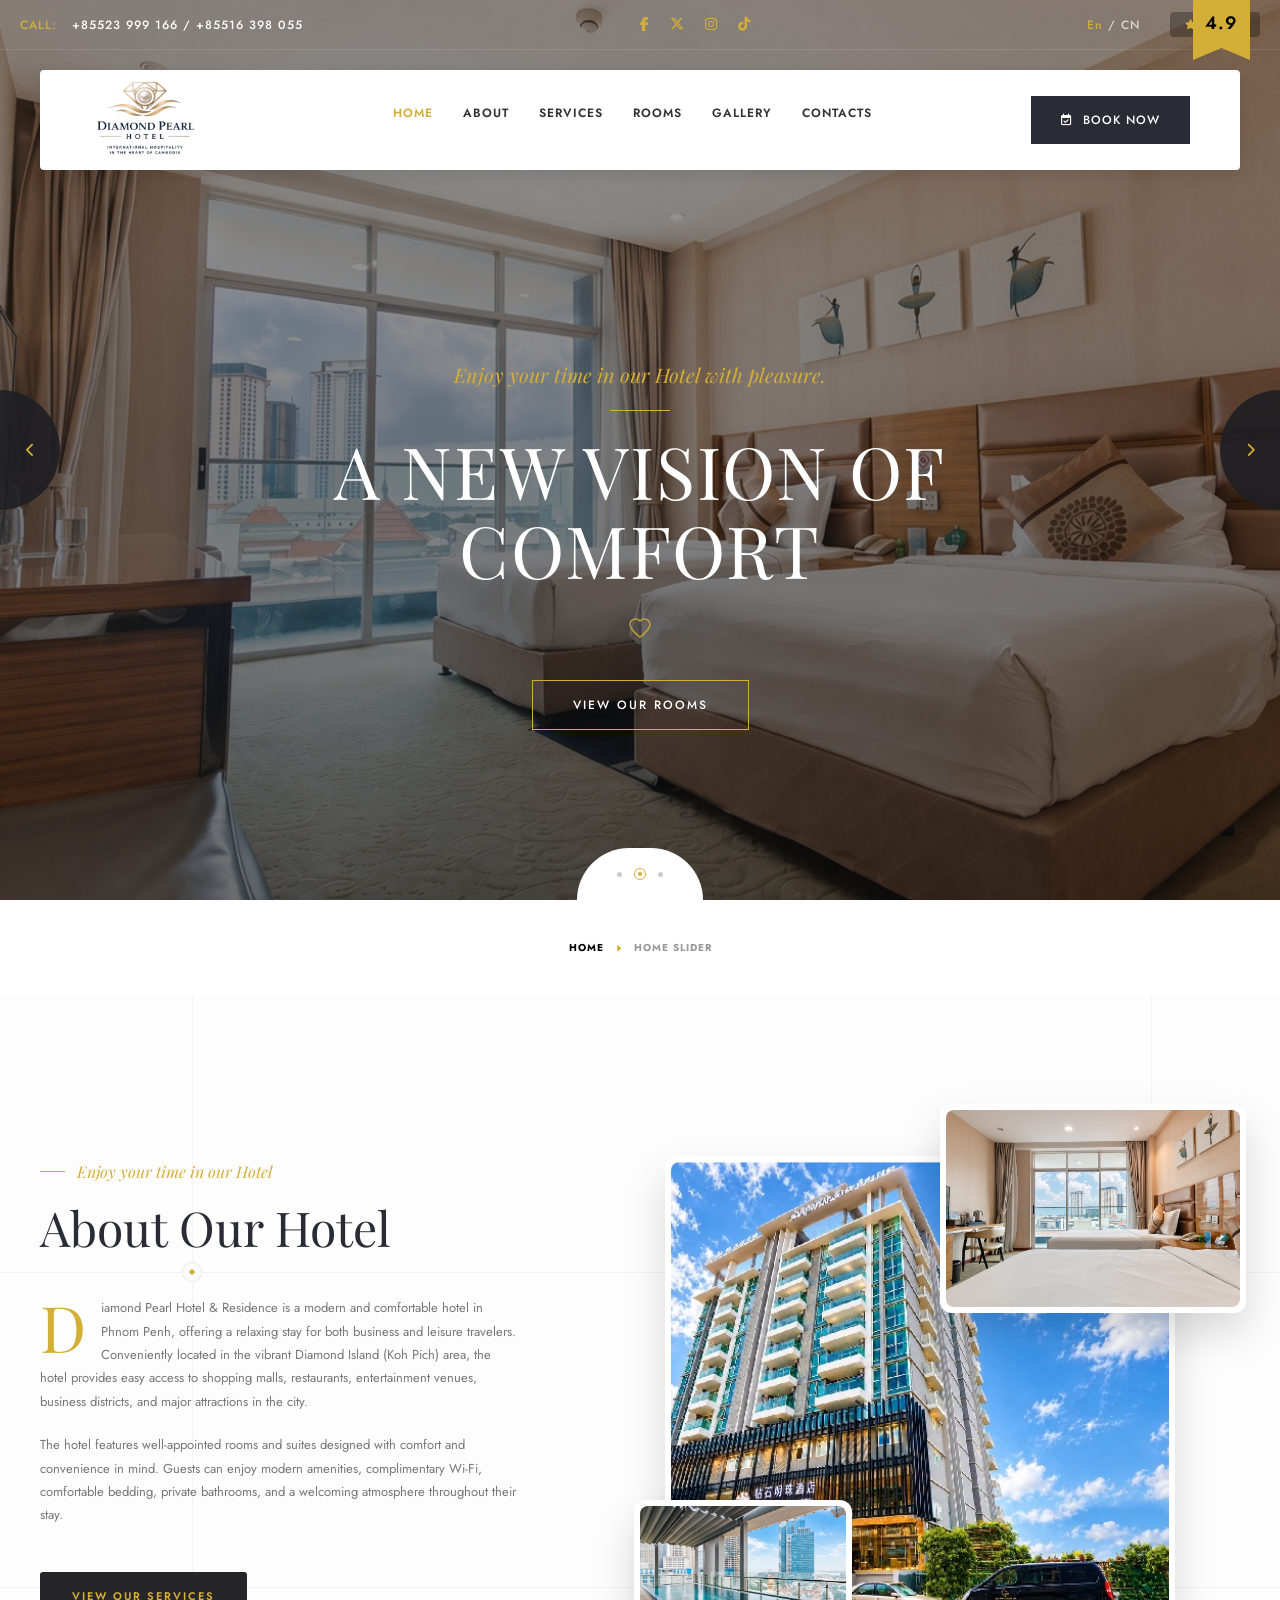
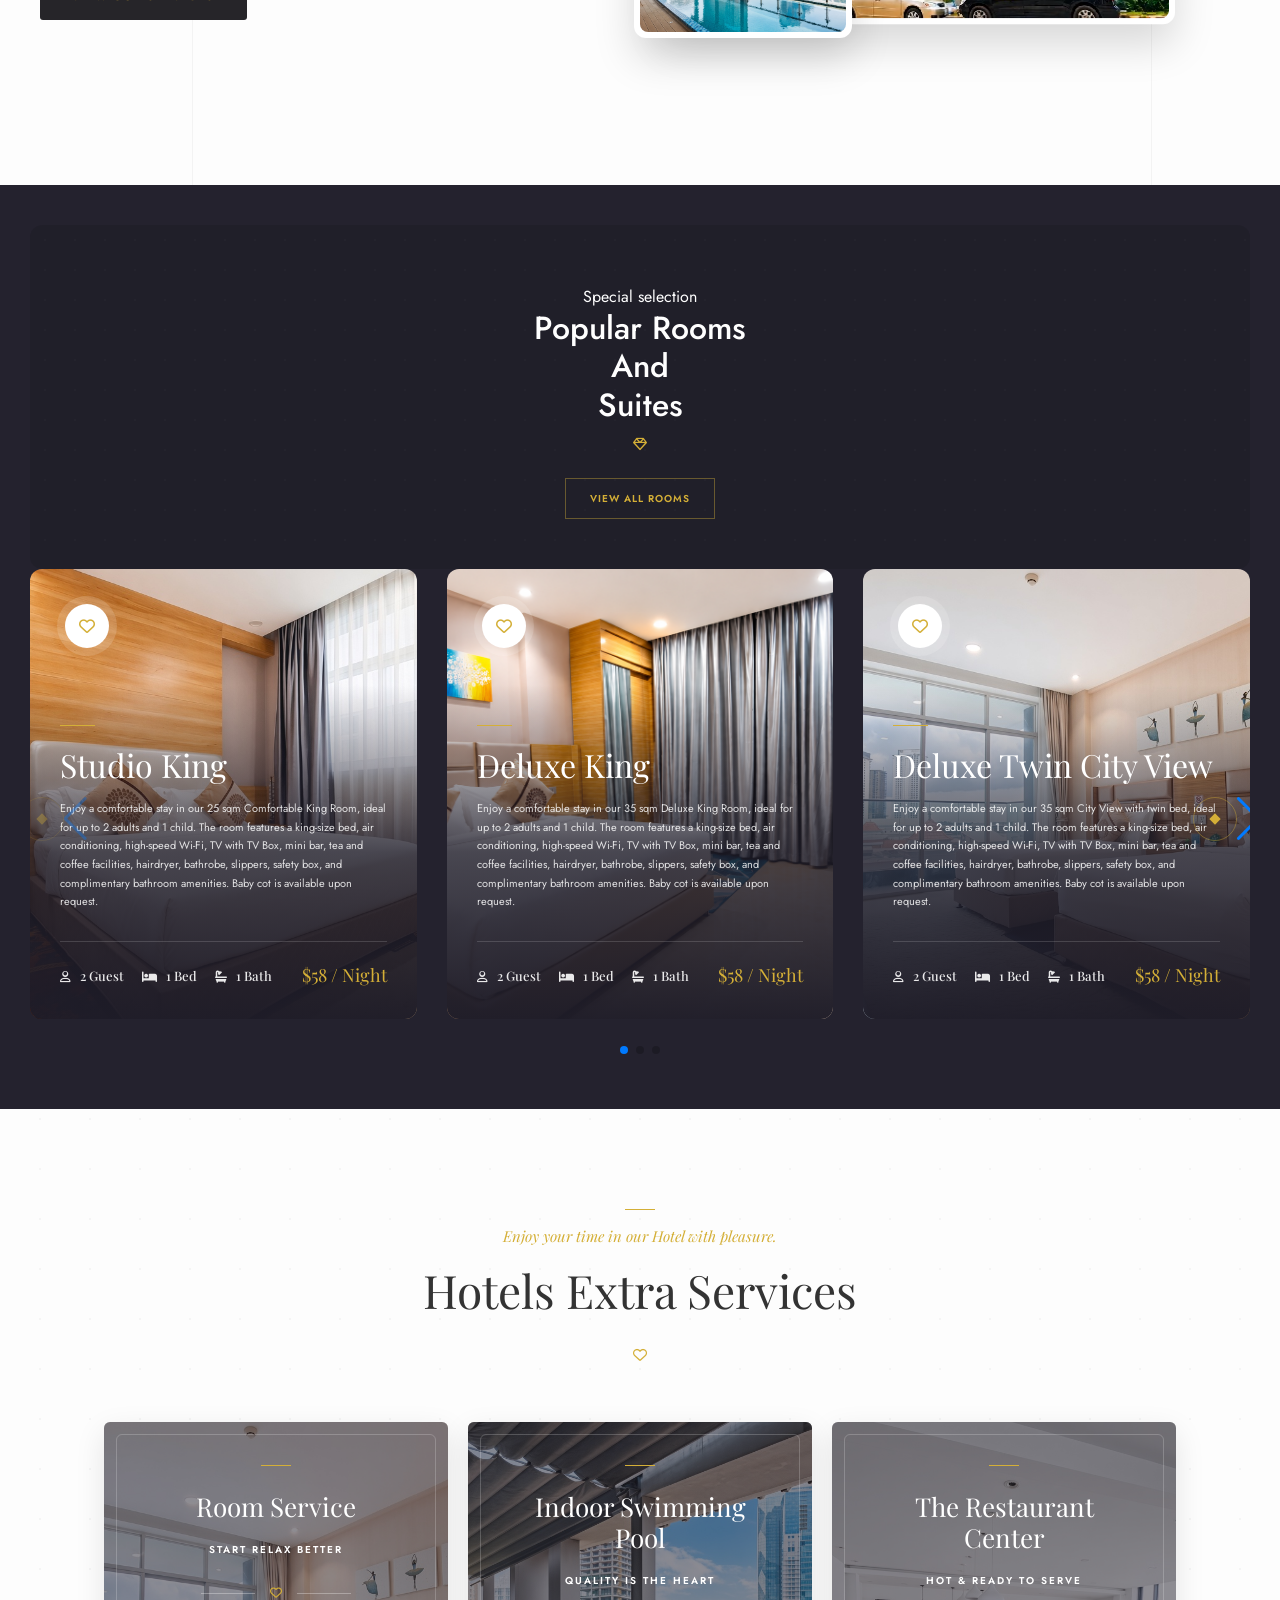
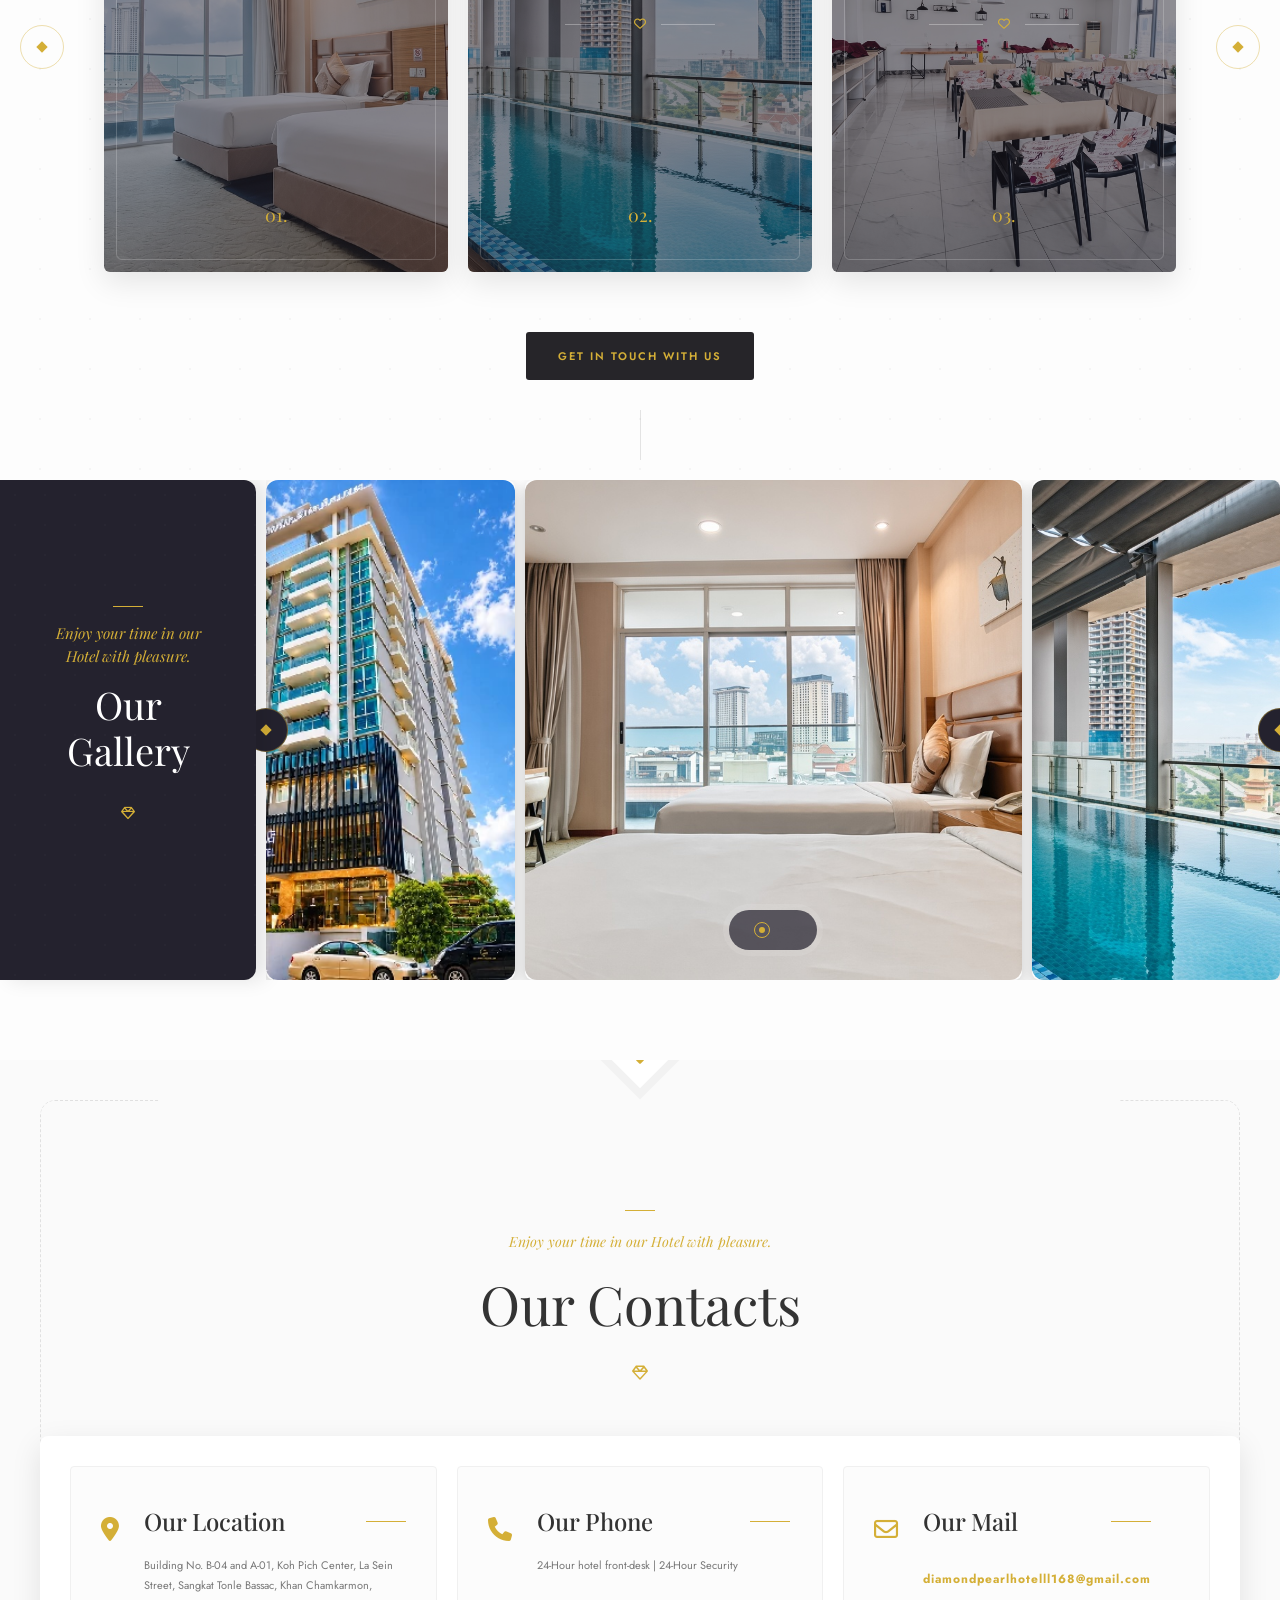
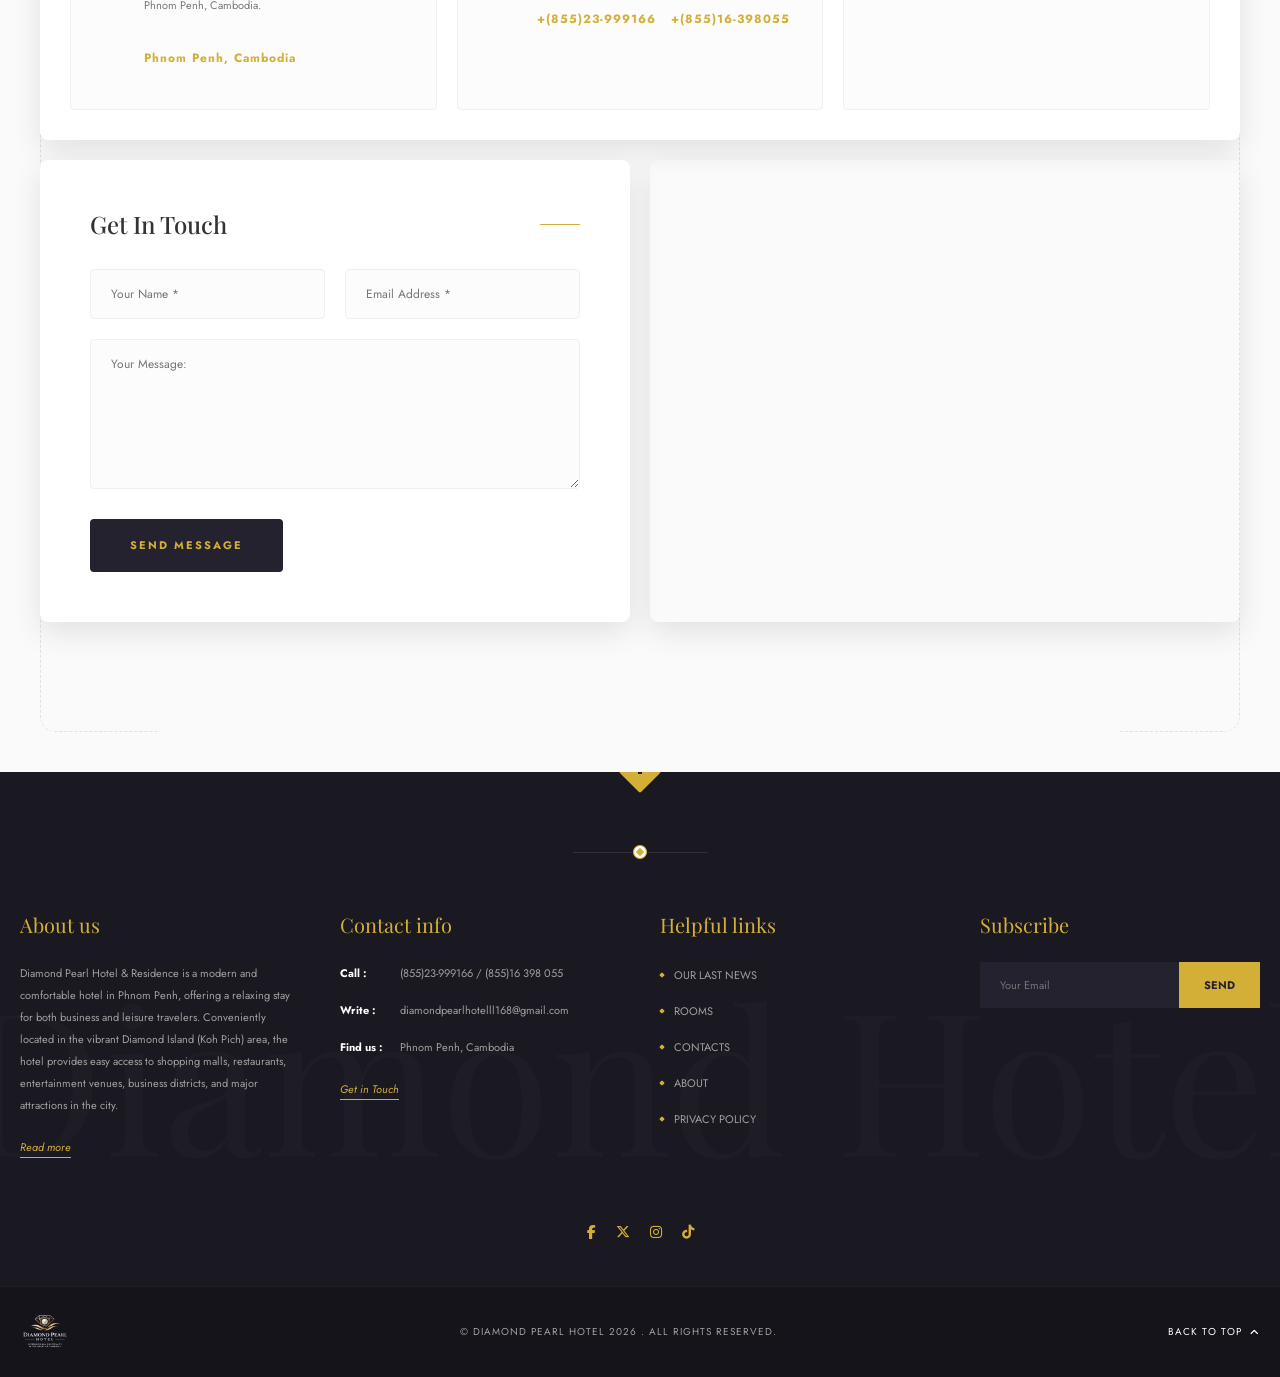
==== commit 98603fc1: "Update index.html" ====
--- a/index.html
+++ b/index.html
@@ -19,7 +19,7 @@
     <link rel="stylesheet" href="https://cdn.jsdelivr.net/npm/@fancyapps/ui@5.0/dist/fancybox/fancybox.css" />
     <link rel="stylesheet" href="css/style.css">
     <link rel="stylesheet" href="https://cdn.jsdelivr.net/npm/swiper@10/swiper-bundle.min.css" />
-    <link rel="icon" type="image/x-icon" href="/favicon.ico">
+    <link rel="icon" type="image/x-icon" href="/favicon.png">
 </head>
 
 <body>
@@ -75,7 +75,7 @@
                     </ul>
                 </nav>
 
-                <div class="header-actions"><a href="https://us2.cloudbeds.com/reservation/uU4AwC" target="_blank"
+                <div class="header-actions"><a href="https://us2.cloudbeds.com/reservation/uU4AwC" target="_blank">
                     <button class="primary-btn search-btn">
                         <i class="fa-regular fa-calendar-check"></i>
                         BOOK NOW
@@ -521,7 +521,7 @@
                                 <span class="gold-line-mini"></span>
                             </div>
                             <p>24-Hour hotel front-desk | 24-Hour Security</p>
-                            <span class="card-highlight">+(855)23-999166 &nbsp; +(855)23-999166</span>
+                            <span class="card-highlight">+(855)23-999166 &nbsp; +(855)16-398055</span>
                         </div>
                     </div>
 
--- a/css/style.css
+++ b/css/style.css
@@ -1794,11 +1794,10 @@
 }
 
 .card-highlight {
-    font-size: 10px;
+    font-size: 12px;
     font-weight: 700;
     color: var(--primary-color);
     letter-spacing: 1px;
-    text-transform: uppercase;
 }
 
 /* Contact Bottom Row */
@@ -2519,19 +2518,19 @@
         height: 250px;
     }
 }
-
- / *   S w i p e r   O v e r r i d e   * / 
- . r o o m s S w i p e r   . s w i p e r - b u t t o n - n e x t : : a f t e r ,   
- . r o o m s S w i p e r   . s w i p e r - b u t t o n - p r e v : : a f t e r   { 
-         c o n t e n t :   ' ' ; 
- } 
- . r o o m s S w i p e r   . s w i p e r - b u t t o n - n e x t ,   
- . r o o m s S w i p e r   . s w i p e r - b u t t o n - p r e v   { 
-         w i d t h :   a u t o ; 
-         h e i g h t :   a u t o ; 
-         m a r g i n - t o p :   0 ; 
-         t r a n s f o r m :   t r a n s l a t e Y ( - 5 0 % ) ; 
- } 
- - 
- +
+ / *   S w i p e r   O v e r r i d e   * / 
+ . r o o m s S w i p e r   . s w i p e r - b u t t o n - n e x t : : a f t e r ,   
+ . r o o m s S w i p e r   . s w i p e r - b u t t o n - p r e v : : a f t e r   { 
+         c o n t e n t :   ' ' ; 
+ } 
+ . r o o m s S w i p e r   . s w i p e r - b u t t o n - n e x t ,   
+ . r o o m s S w i p e r   . s w i p e r - b u t t o n - p r e v   { 
+         w i d t h :   a u t o ; 
+         h e i g h t :   a u t o ; 
+         m a r g i n - t o p :   0 ; 
+         t r a n s f o r m :   t r a n s l a t e Y ( - 5 0 % ) ; 
+ } 
+ 
+ 
+ 
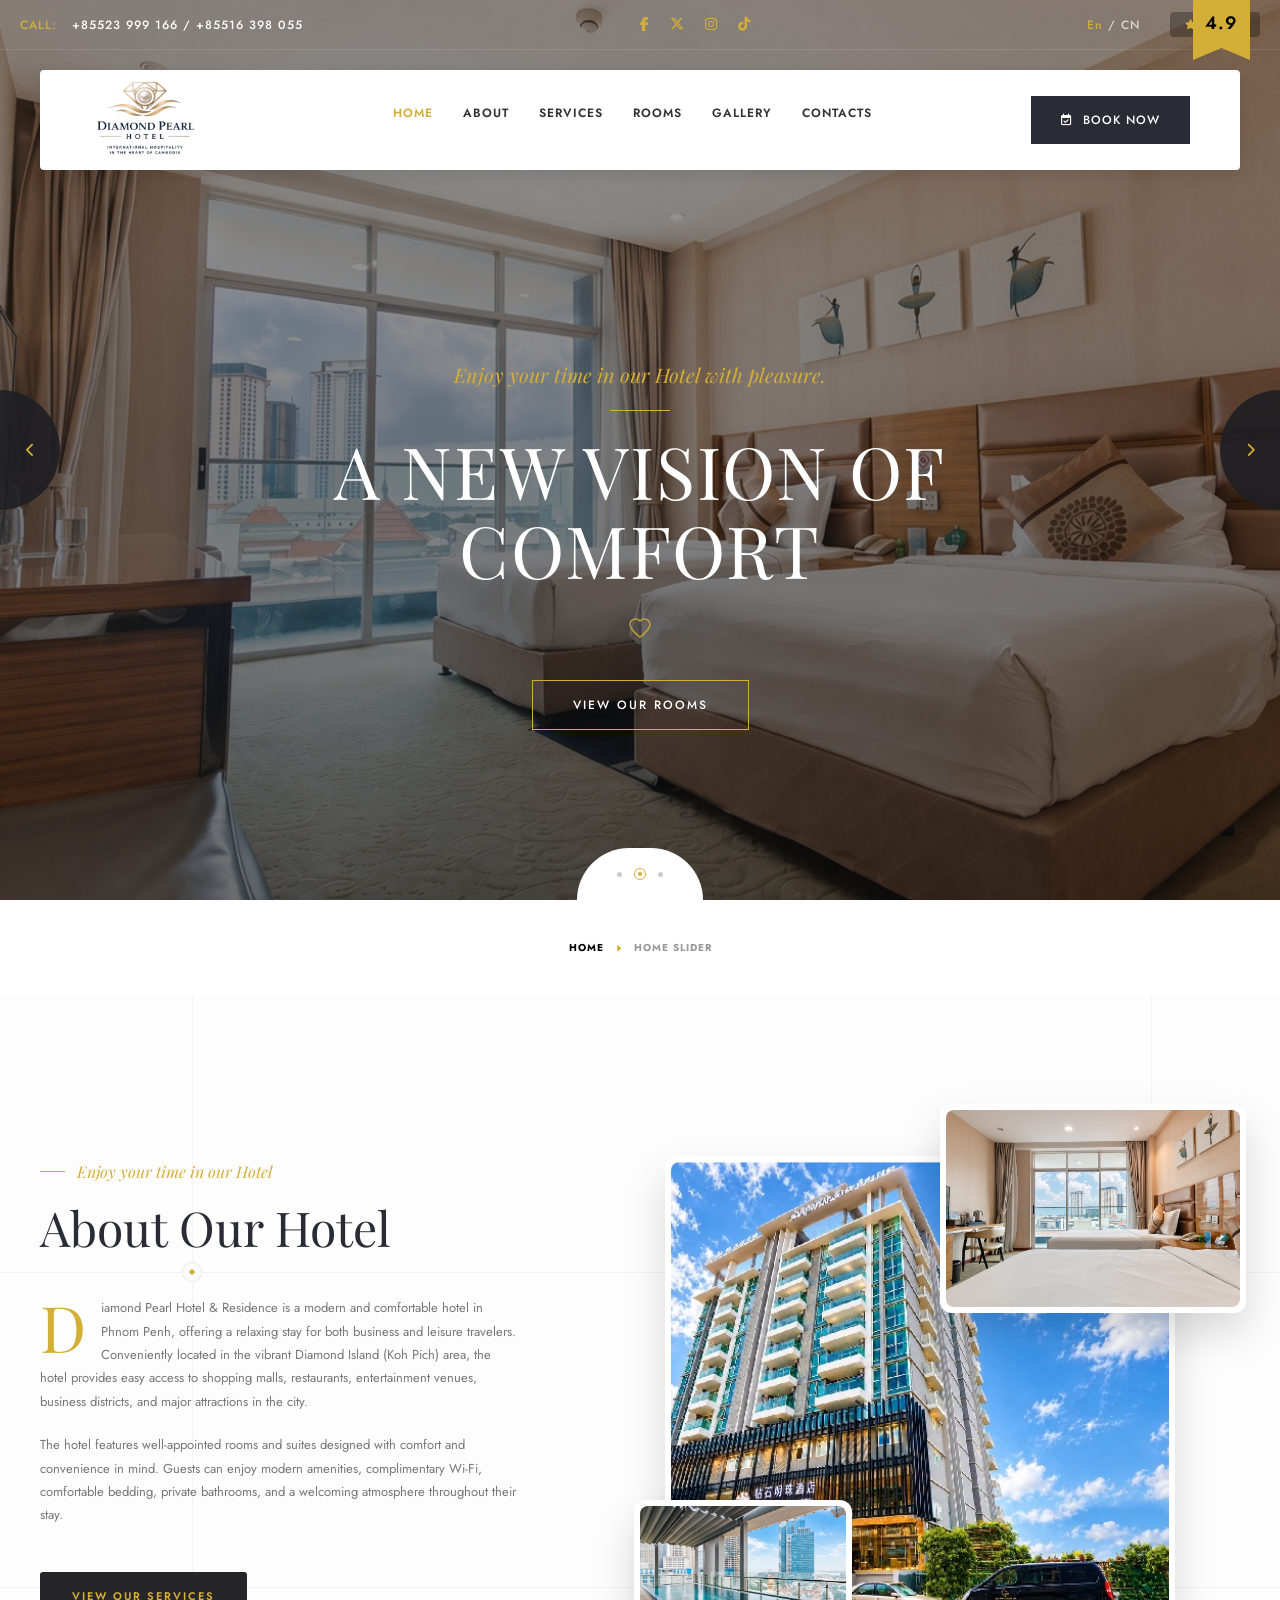
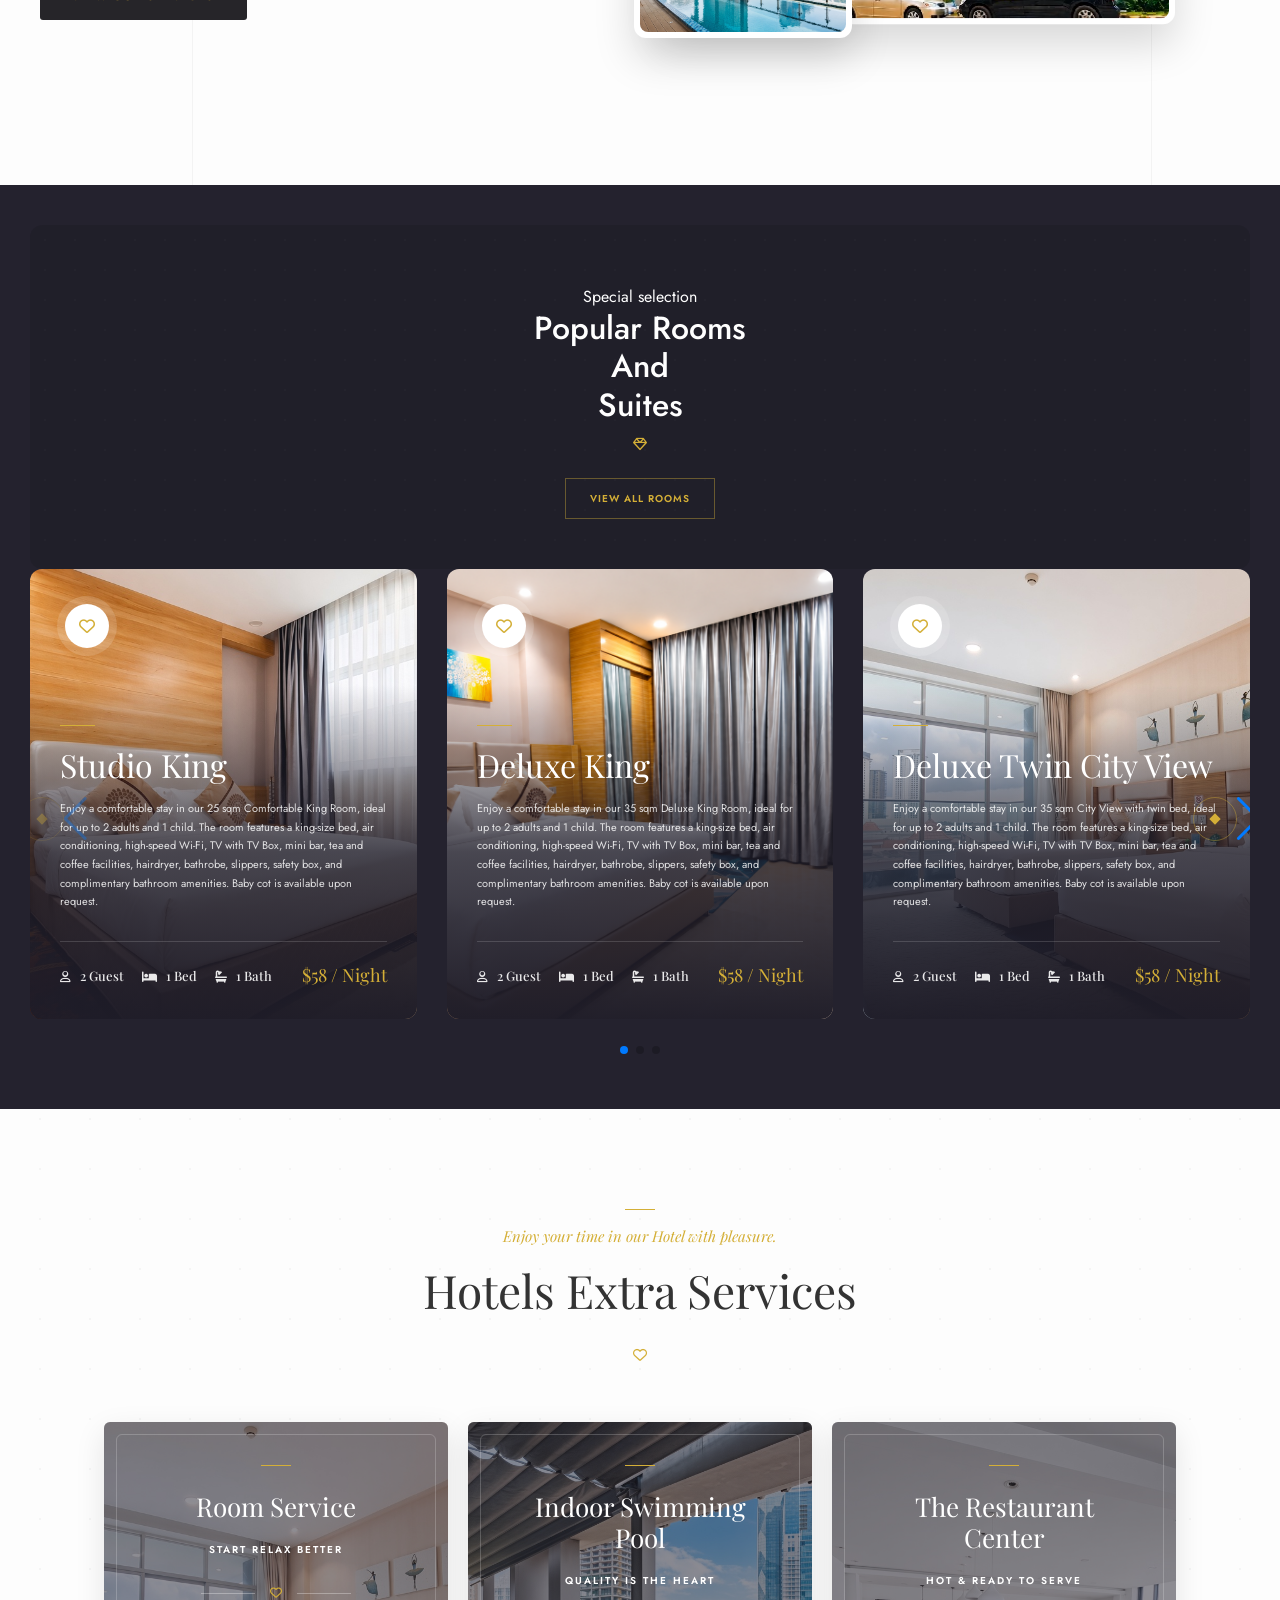
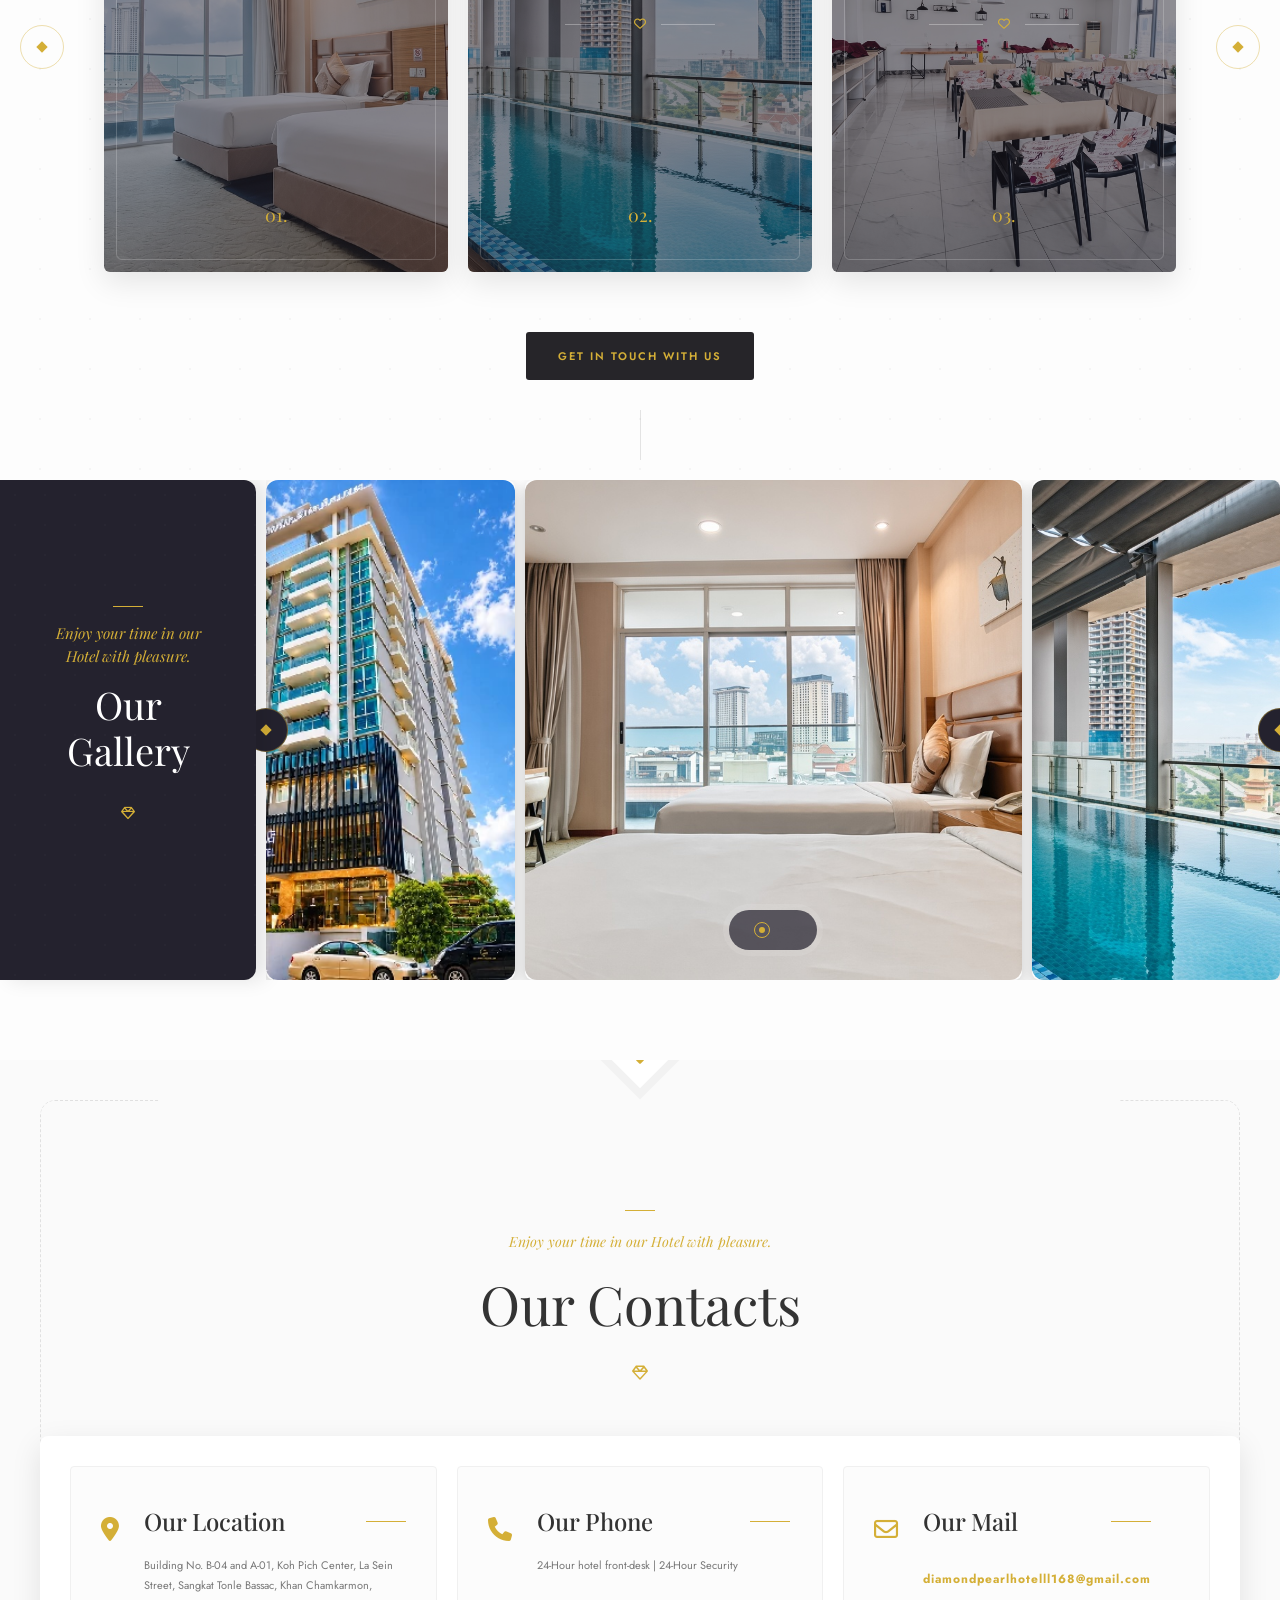
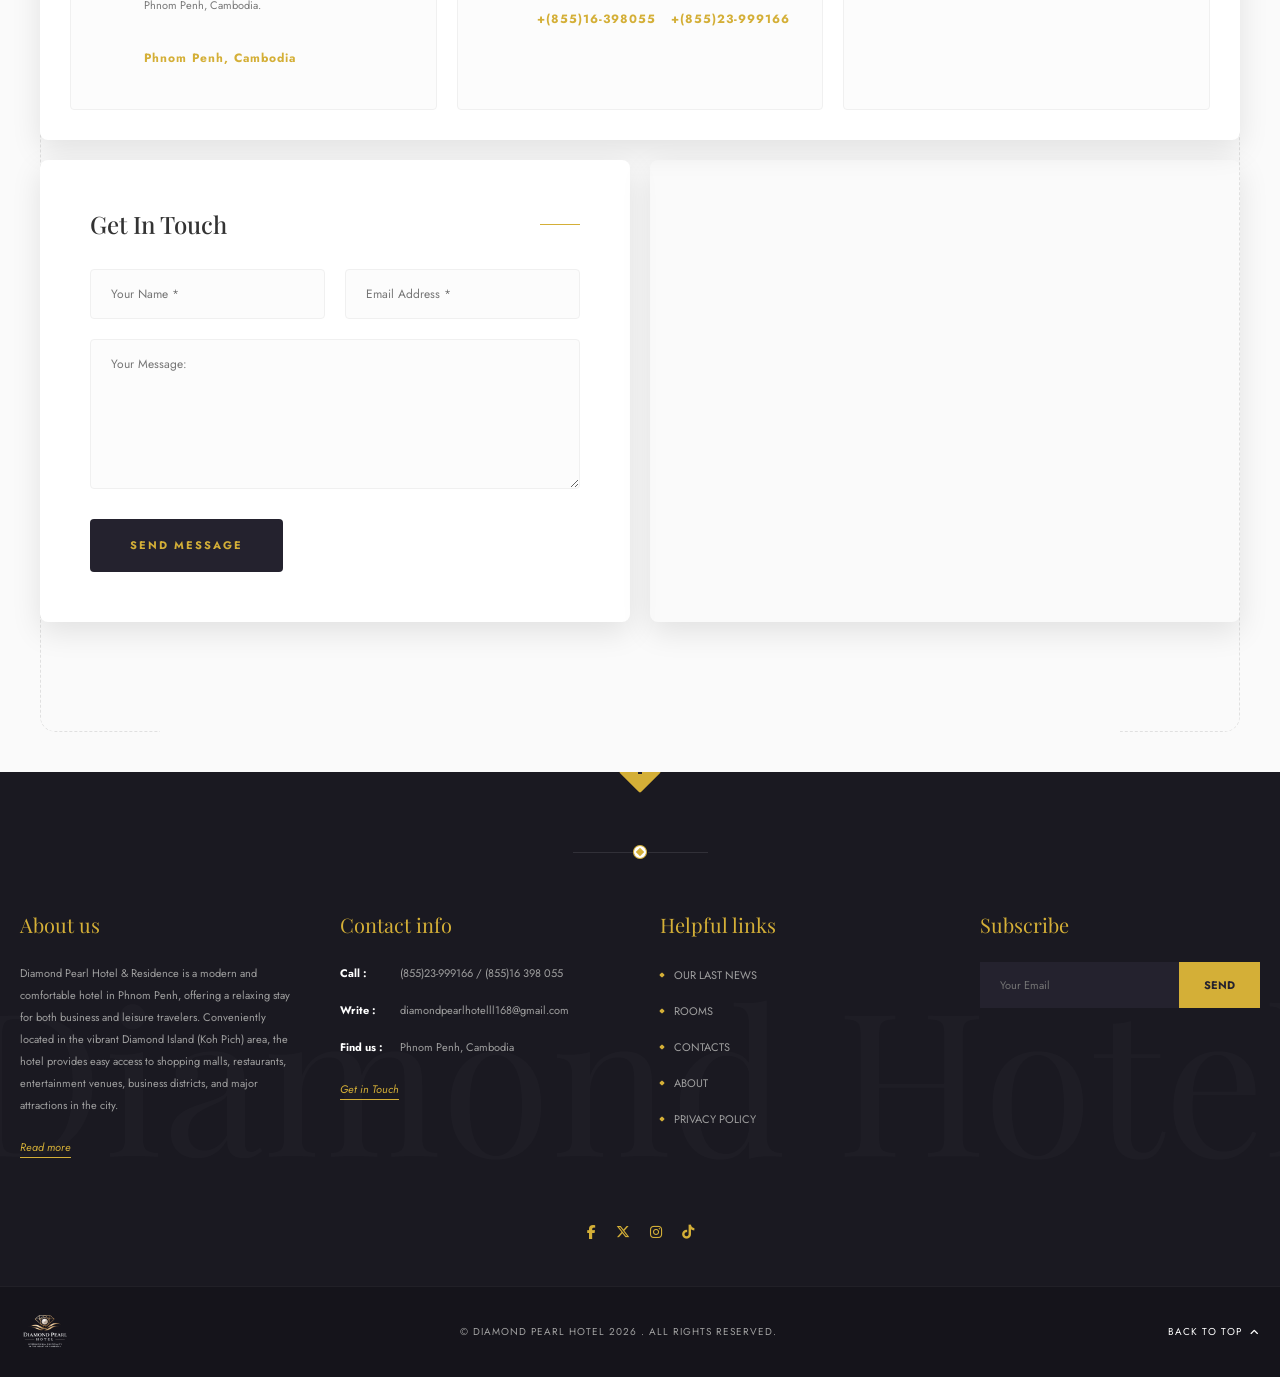
==== commit fc906655: "Update index.html" ====
--- a/index.html
+++ b/index.html
@@ -521,7 +521,7 @@
                                 <span class="gold-line-mini"></span>
                             </div>
                             <p>24-Hour hotel front-desk | 24-Hour Security</p>
-                            <span class="card-highlight">+(855)23-999166 &nbsp; +(855)16-398055</span>
+                            <span class="card-highlight">+(855)16-398055 &nbsp; +(855)23-999166</span>
                         </div>
                     </div>
 
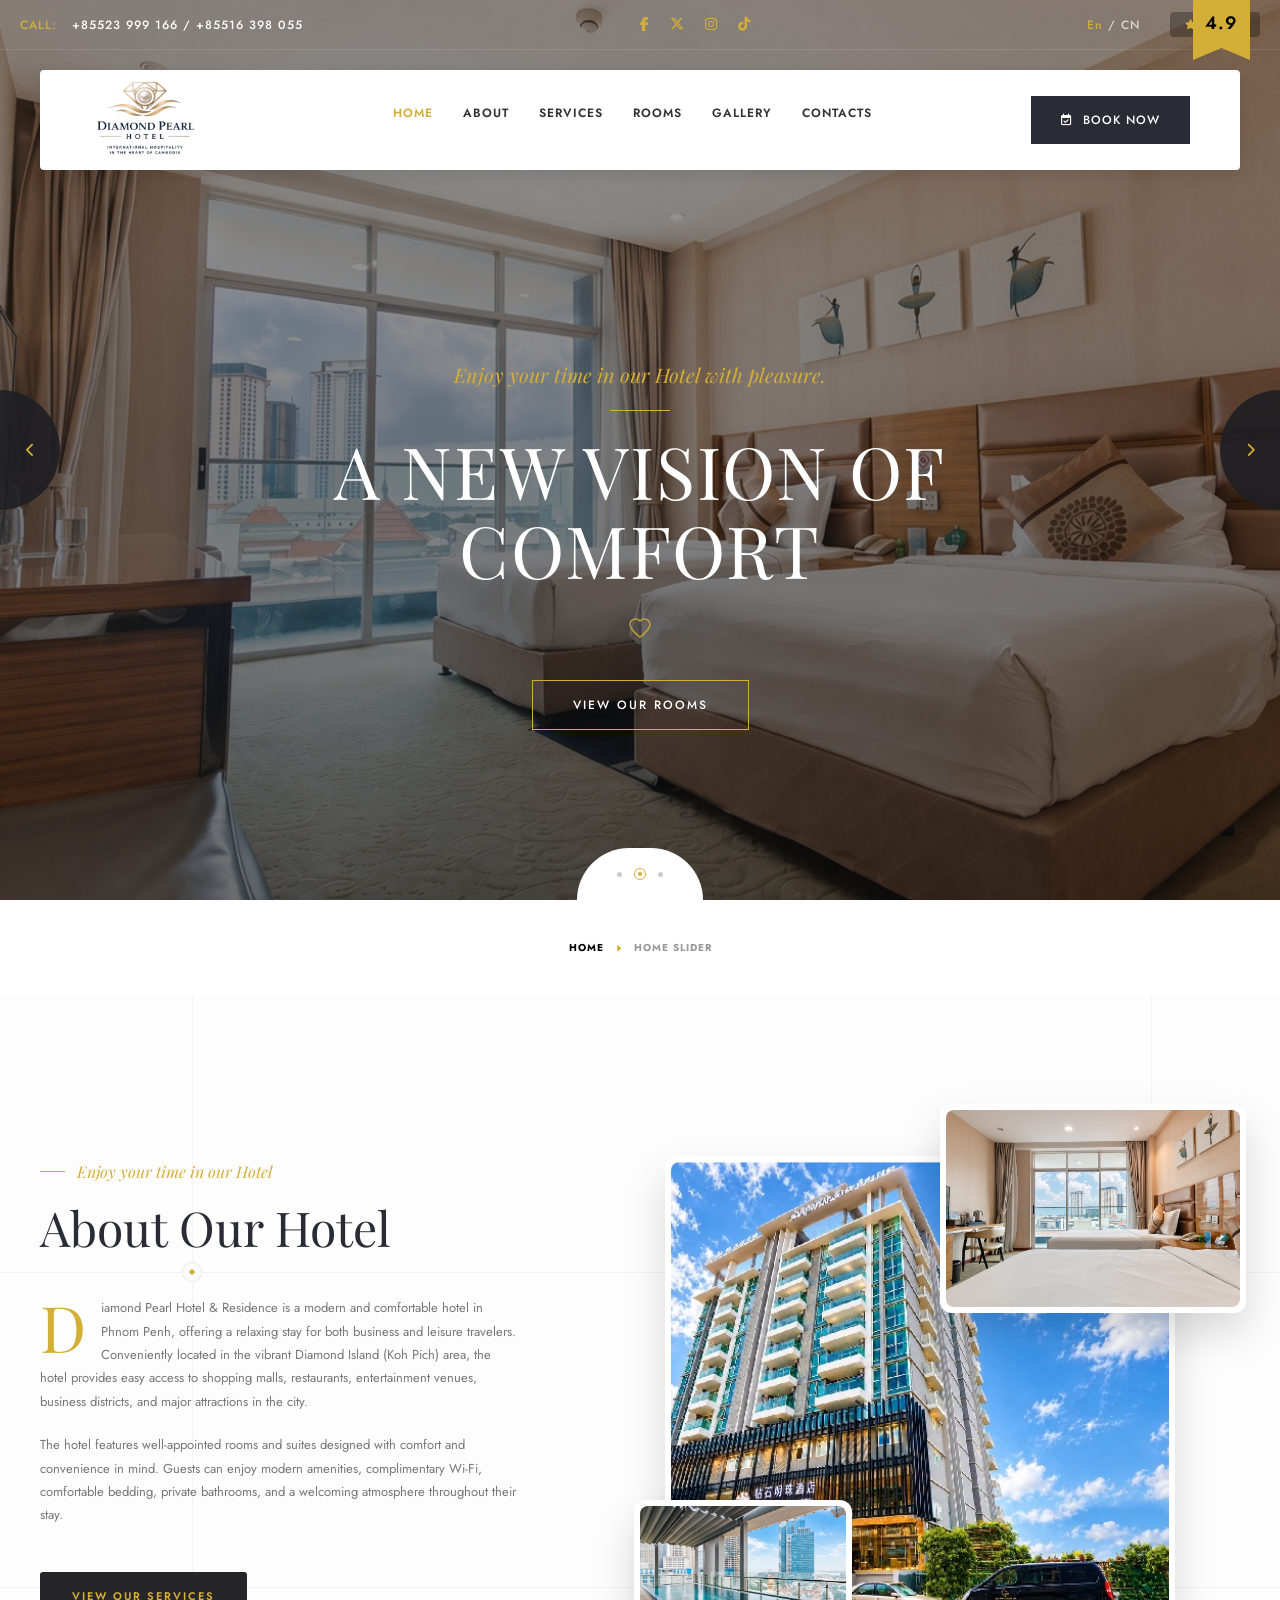
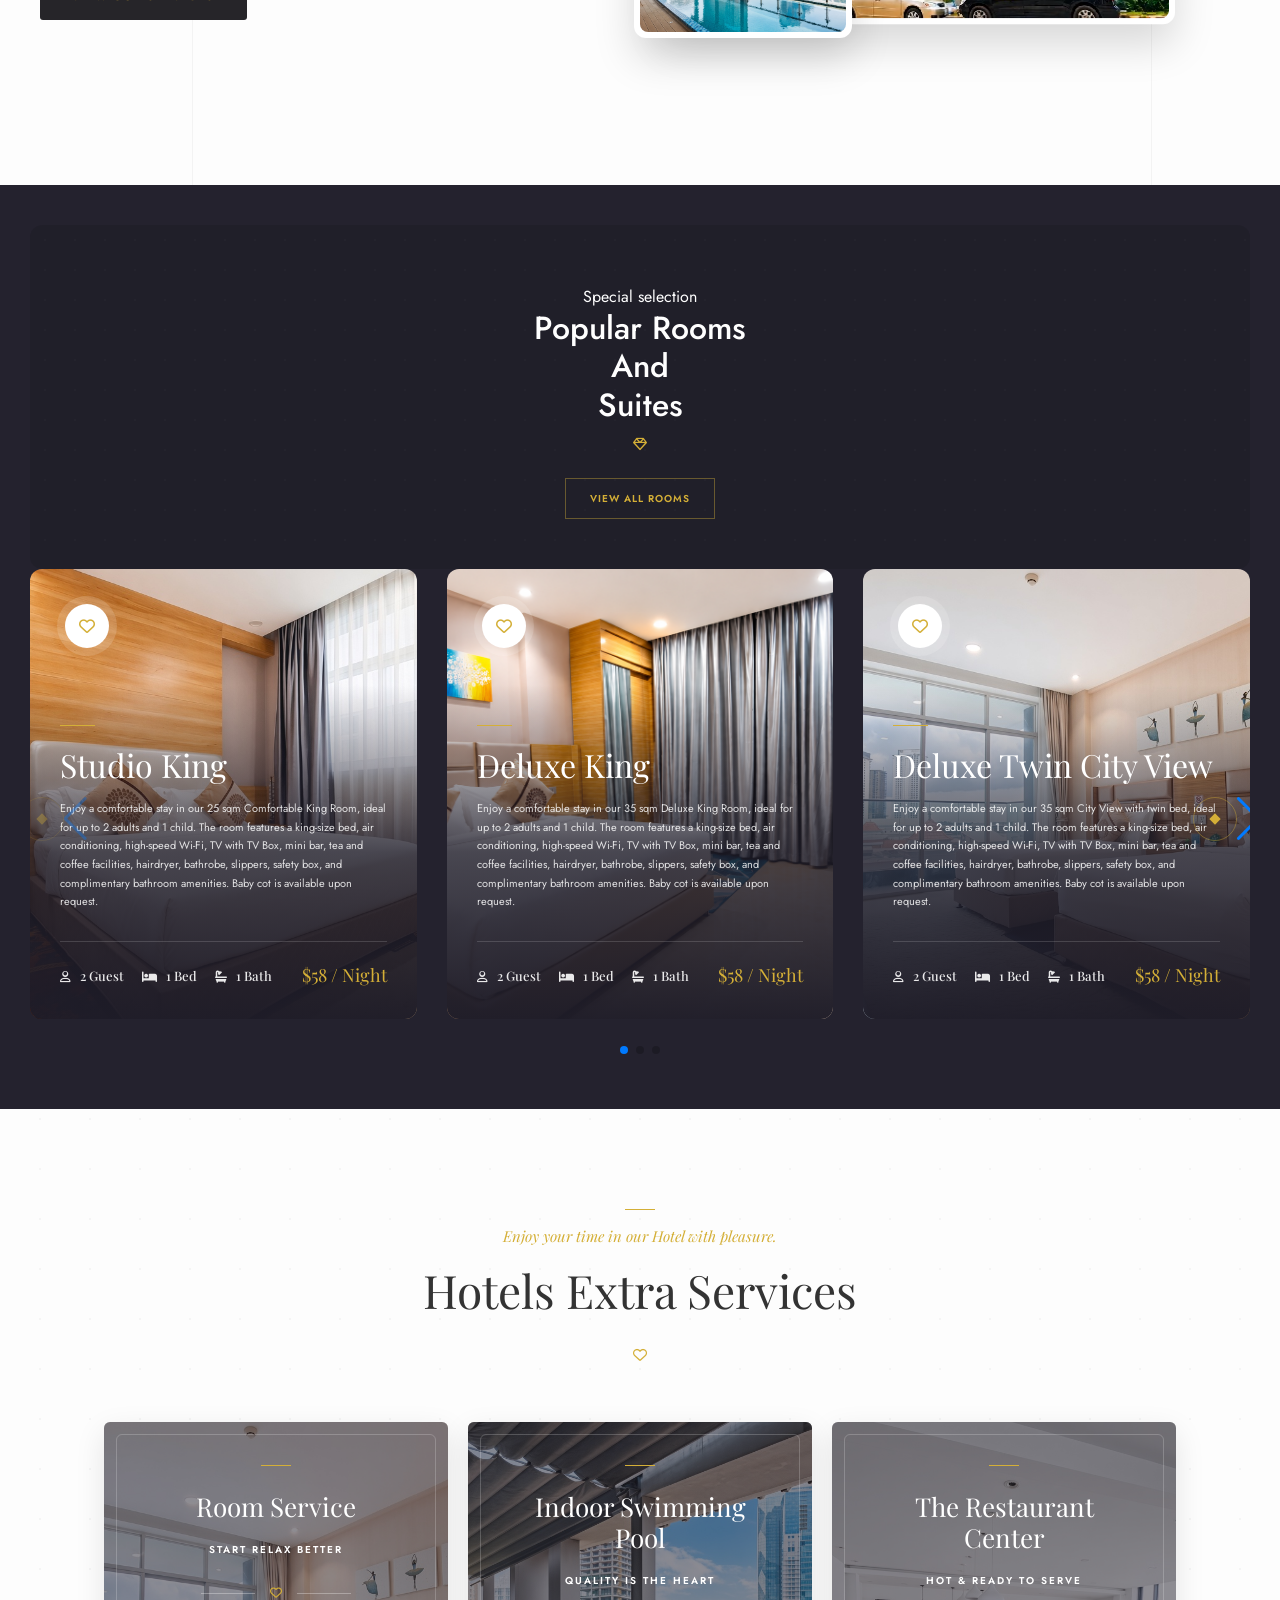
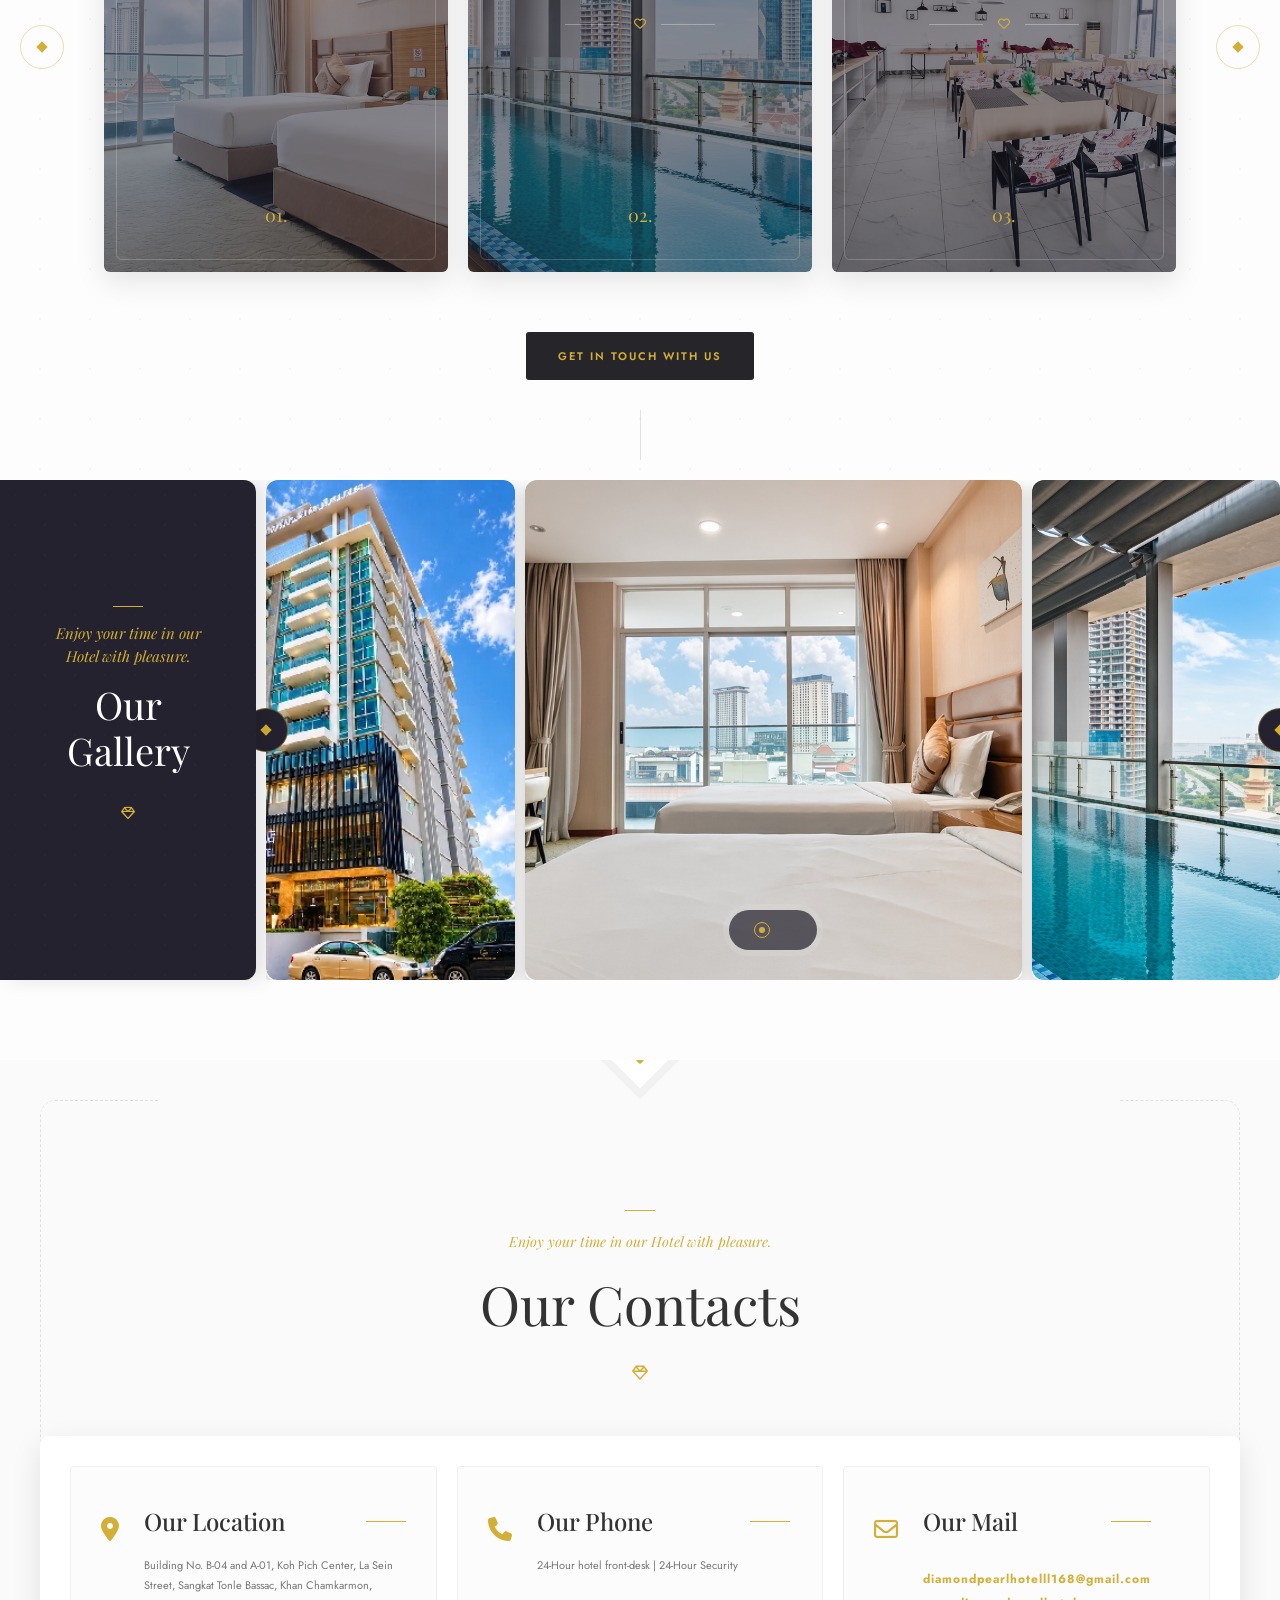
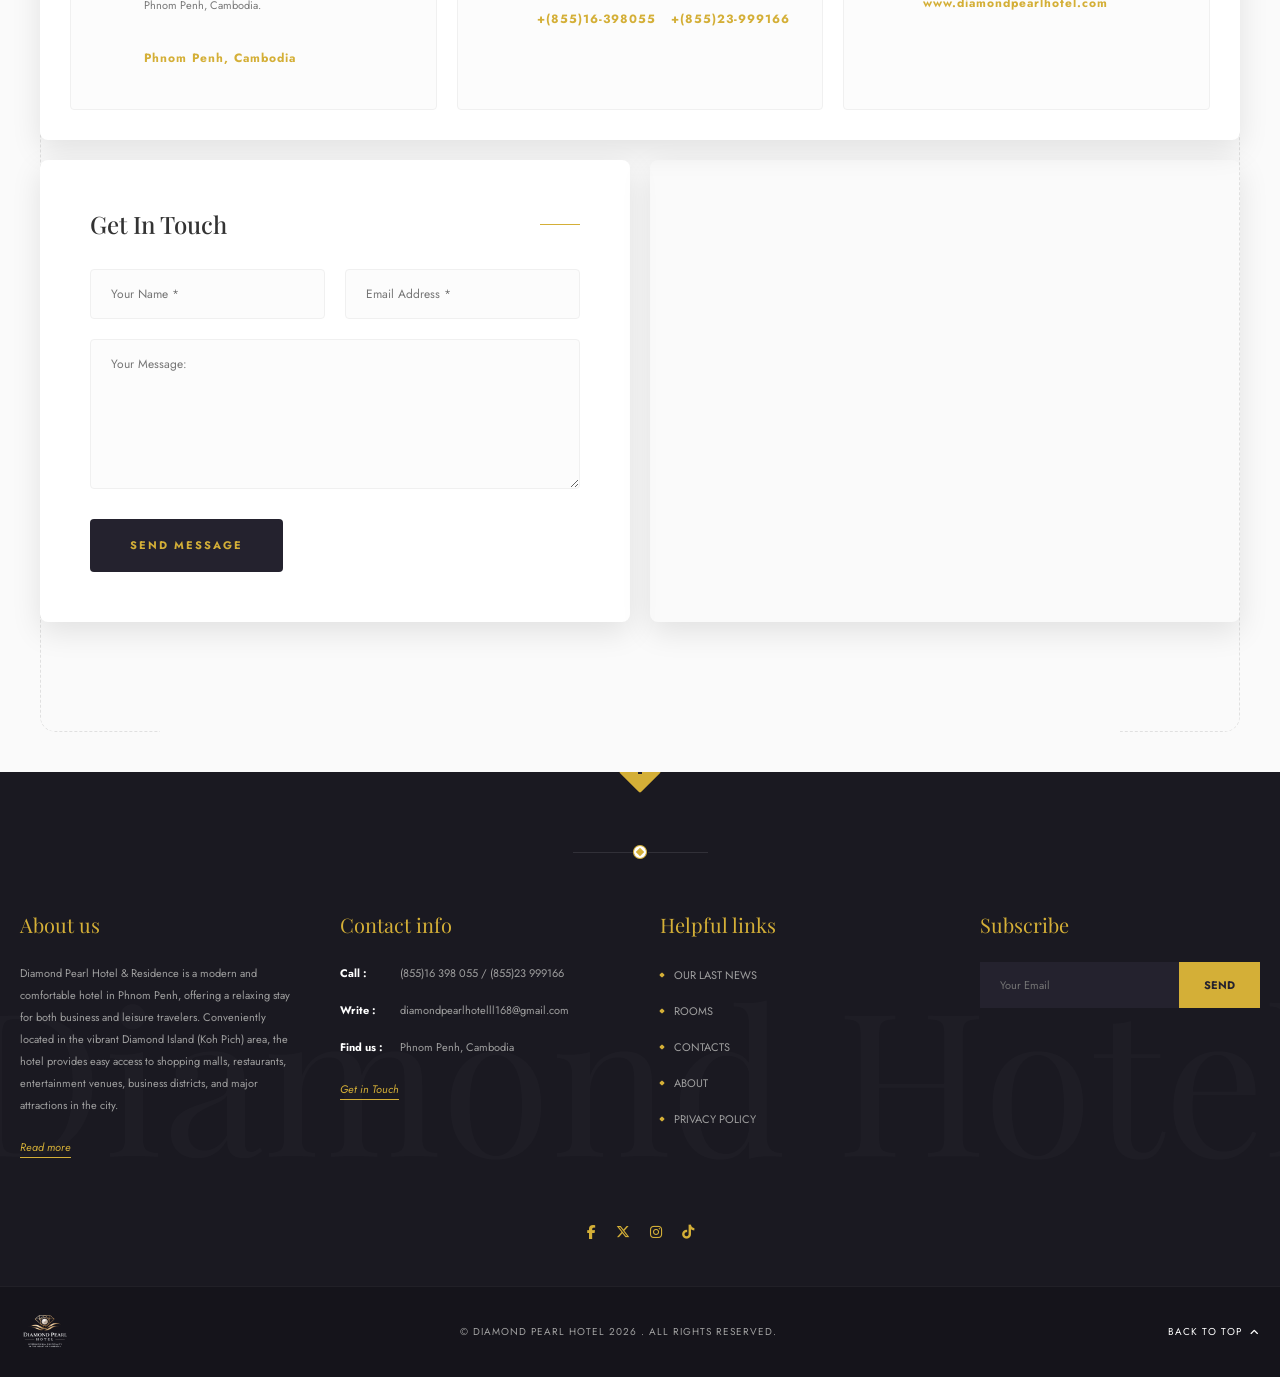
==== commit 55eaf17c: "Update contact information formatting in index.html" ====
--- a/index.html
+++ b/index.html
@@ -533,7 +533,8 @@
                                 <span class="gold-line-mini"></span>
                             </div>
                             <p></p>
-                            <span class="card-highlight">diamondpearlhotelll168@gmail.com</span>
+                            <span class="card-highlight">diamondpearlhotelll168@gmail.com</span><br>
+                            <span class="card-highlight">www.diamondpearlhotel.com</span>
                         </div>
                     </div>
                 </div>
@@ -607,8 +608,8 @@
                 <div class="footer-col">
                     <h4 class="footer-title">Contact info</h4>
                     <ul class="contact-list">
-                        <li><span class="label">Call :</span> <span class="value">(855)23-999166 / (855)16 398
-                                055</span>
+                        <li><span class="label">Call :</span> <span class="value">(855)16 398
+                                055 / (855)23 999166</span>
                         </li>
                         <li><span class="label">Write :</span> <span
                                 class="value">diamondpearlhotelll168@gmail.com</span></li>
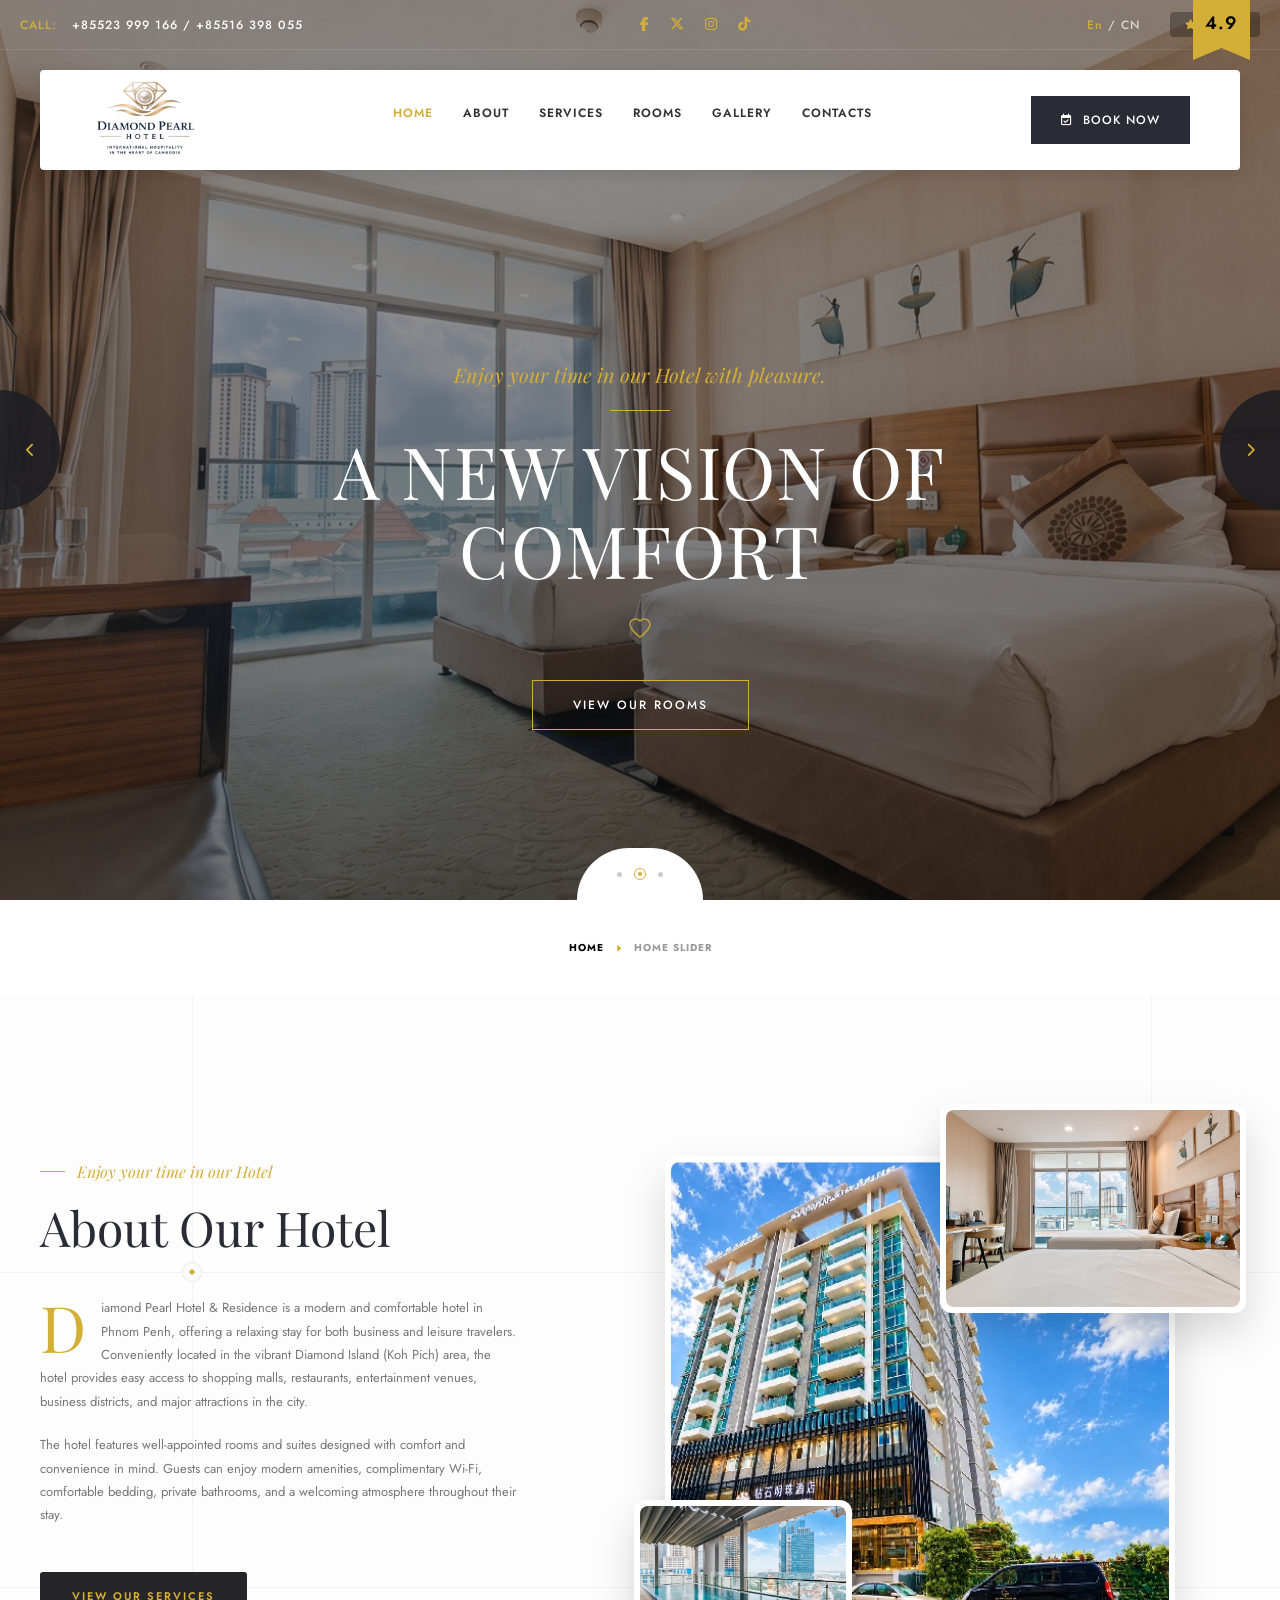
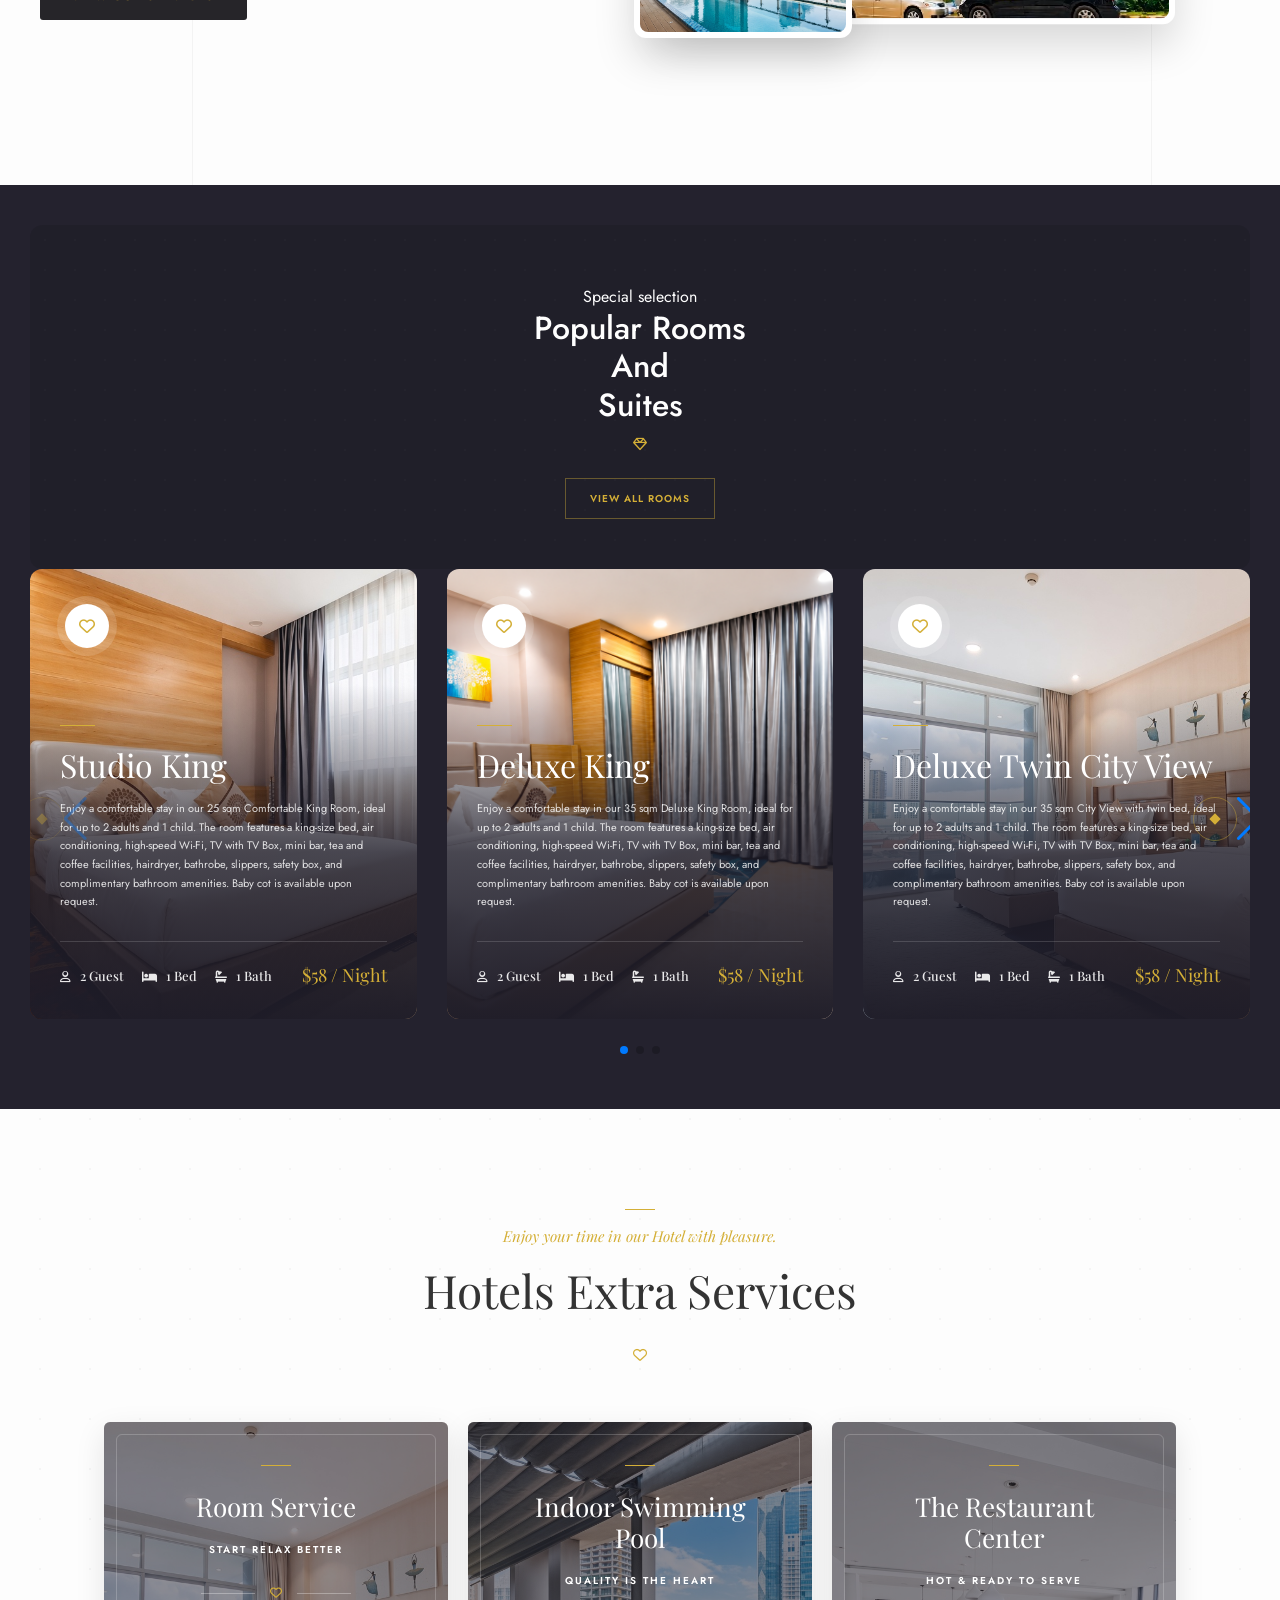
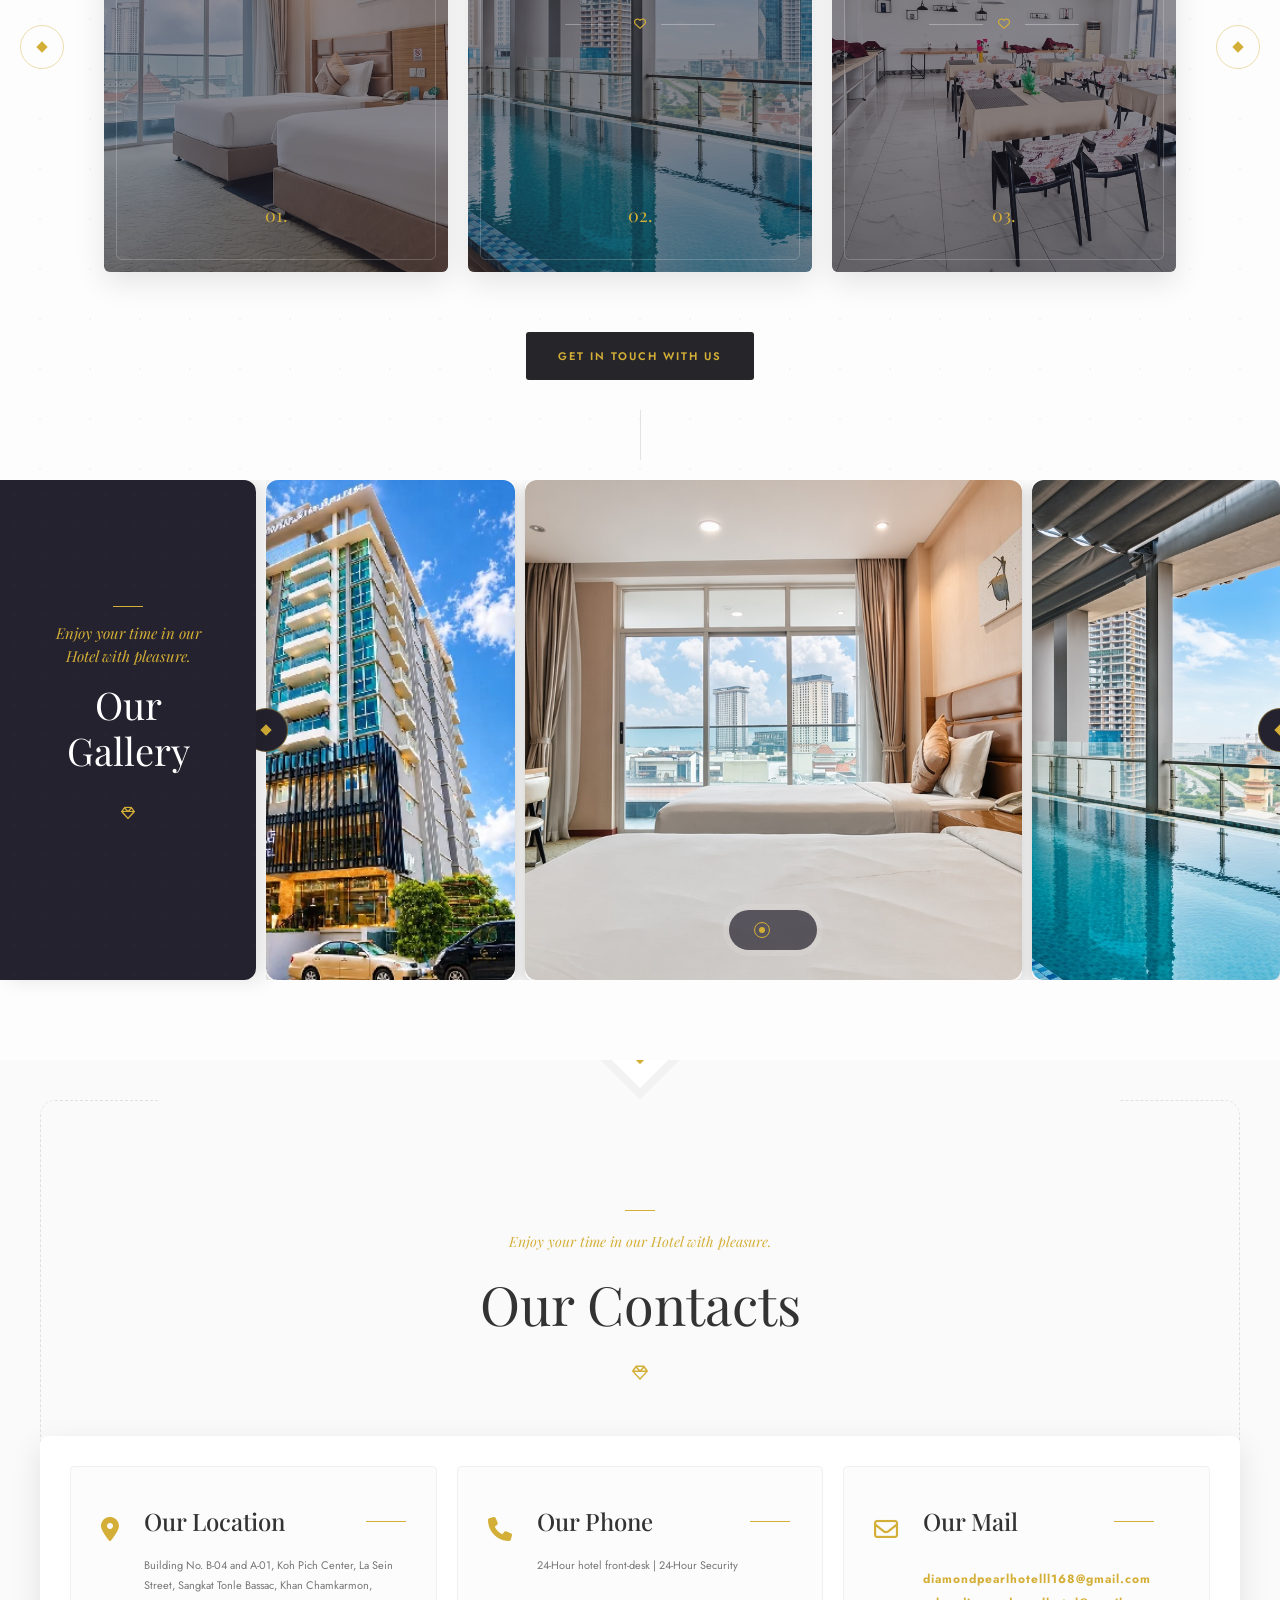
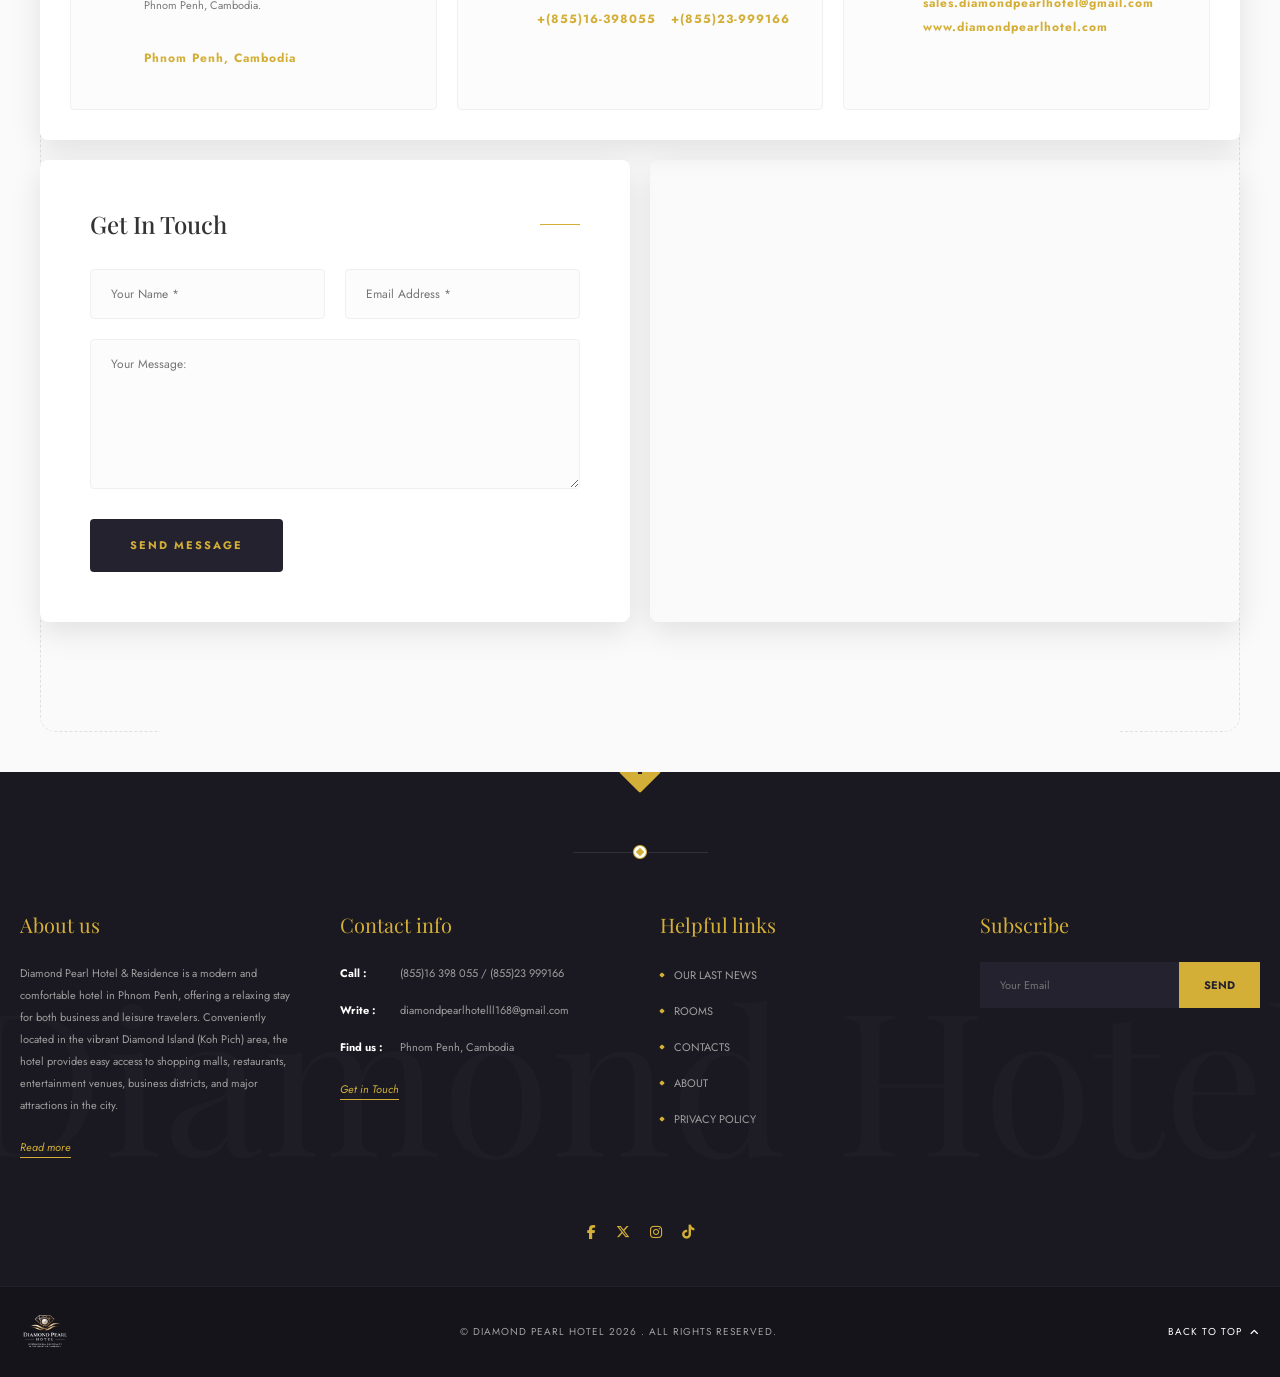
==== commit 9f0a453f: "Add sales email address to contact section" ====
--- a/index.html
+++ b/index.html
@@ -181,137 +181,167 @@
 
     <!-- Rooms Section -->
     <section class="rooms-section" id="rooms">
-    <div class="rooms-layout">
-        <div class="rooms-intro">
-            <div class="intro-bg-pattern"></div>
-            <div class="rooms-intro-content">
-                <span class="gold-line-top"></span>
-                <span class="rooms-subtitle">Special selection</span>
-                <h2 class="rooms-title">Popular Rooms<br>And<br>Suites</h2>
-                <div class="intro-icon"><i class="fa-regular fa-gem"></i></div>
-                <a href="#rooms" class="outline-gold-btn">VIEW ALL ROOMS</a>
-                <div class="diamond-dot"></div>
-            </div>
-        </div>
-
-        <div class="rooms-carousel-container">
-            <div class="swiper roomsSwiper" style="height: 100%; padding-bottom: 50px;">
-                <div class="swiper-wrapper">
-                    <div class="swiper-slide">
-                        <div class="room-card" style="height: 100%;">
-                            <img src="./img/rooms/studioking/thumbnail.jpg" alt="Studio King" class="room-bg">
-                            <button class="favorite-btn"><i class="fa-regular fa-heart"></i></button>
-                            <div class="room-info">
-                                <a href="./suite/studioking.html" style="text-decoration: none; color: inherit;">
-                                    <h3 class="room-title">Studio King</h3>
-                                </a>
-                                <p class="room-desc">Enjoy a comfortable stay in our 25 sqm Comfortable King Room, ideal for up to 2 adults and 1 child. The room features a king-size bed, air conditioning, high-speed Wi-Fi, TV with TV Box, mini bar, tea and coffee facilities, hairdryer, bathrobe, slippers, safety box, and complimentary bathroom amenities. Baby cot is available upon request.</p>
-                                <div class="room-footer">
-                                    <div class="room-features">
-                                        <span><i class="fa-regular fa-user"></i> 2 Guest</span>
-                                        <span><i class="fa-solid fa-bed"></i> 1 Bed</span>
-                                        <span><i class="fa-solid fa-bath"></i> 1 Bath</span>
+        <div class="rooms-layout">
+            <div class="rooms-intro">
+                <div class="intro-bg-pattern"></div>
+                <div class="rooms-intro-content">
+                    <span class="gold-line-top"></span>
+                    <span class="rooms-subtitle">Special selection</span>
+                    <h2 class="rooms-title">Popular Rooms<br>And<br>Suites</h2>
+                    <div class="intro-icon"><i class="fa-regular fa-gem"></i></div>
+                    <a href="#rooms" class="outline-gold-btn">VIEW ALL ROOMS</a>
+                    <div class="diamond-dot"></div>
+                </div>
+            </div>
+
+            <div class="rooms-carousel-container">
+                <div class="swiper roomsSwiper" style="height: 100%; padding-bottom: 50px;">
+                    <div class="swiper-wrapper">
+                        <div class="swiper-slide">
+                            <div class="room-card" style="height: 100%;">
+                                <img src="./img/rooms/studioking/thumbnail.jpg" alt="Studio King" class="room-bg">
+                                <button class="favorite-btn"><i class="fa-regular fa-heart"></i></button>
+                                <div class="room-info">
+                                    <a href="./suite/studioking.html" style="text-decoration: none; color: inherit;">
+                                        <h3 class="room-title">Studio King</h3>
+                                    </a>
+                                    <p class="room-desc">Enjoy a comfortable stay in our 25 sqm Comfortable King Room,
+                                        ideal for up to 2 adults and 1 child. The room features a king-size bed, air
+                                        conditioning, high-speed Wi-Fi, TV with TV Box, mini bar, tea and coffee
+                                        facilities, hairdryer, bathrobe, slippers, safety box, and complimentary
+                                        bathroom amenities. Baby cot is available upon request.</p>
+                                    <div class="room-footer">
+                                        <div class="room-features">
+                                            <span><i class="fa-regular fa-user"></i> 2 Guest</span>
+                                            <span><i class="fa-solid fa-bed"></i> 1 Bed</span>
+                                            <span><i class="fa-solid fa-bath"></i> 1 Bath</span>
+                                        </div>
+                                        <div class="room-price" data-room="studioking">$120 / Night</div>
                                     </div>
-                                    <div class="room-price" data-room="studioking">$120 / Night</div>
-                                </div>
-                            </div>
-                        </div>
-                    </div>
-                    <div class="swiper-slide">
-                        <div class="room-card" style="height: 100%;">
-                            <img src="./img/rooms/deluxeking/thumbnail.jpg" alt="Deluxe King" class="room-bg">
-                            <button class="favorite-btn"><i class="fa-regular fa-heart"></i></button>
-                            <div class="room-info">
-                                <a href="./suite/deluxeking.html" style="text-decoration: none; color: inherit;">
-                                    <h3 class="room-title">Deluxe King</h3>
-                                </a>
-                                <p class="room-desc">Enjoy a comfortable stay in our 35 sqm Deluxe King Room, ideal for up to 2 adults and 1 child. The room features a king-size bed, air conditioning, high-speed Wi-Fi, TV with TV Box, mini bar, tea and coffee facilities, hairdryer, bathrobe, slippers, safety box, and complimentary bathroom amenities. Baby cot is available upon request.</p>
-                                <div class="room-footer">
-                                    <div class="room-features">
-                                        <span><i class="fa-regular fa-user"></i> 2 Guest</span>
-                                        <span><i class="fa-solid fa-bed"></i> 1 Bed</span>
-                                        <span><i class="fa-solid fa-bath"></i> 1 Bath</span>
+                                </div>
+                            </div>
+                        </div>
+                        <div class="swiper-slide">
+                            <div class="room-card" style="height: 100%;">
+                                <img src="./img/rooms/deluxeking/thumbnail.jpg" alt="Deluxe King" class="room-bg">
+                                <button class="favorite-btn"><i class="fa-regular fa-heart"></i></button>
+                                <div class="room-info">
+                                    <a href="./suite/deluxeking.html" style="text-decoration: none; color: inherit;">
+                                        <h3 class="room-title">Deluxe King</h3>
+                                    </a>
+                                    <p class="room-desc">Enjoy a comfortable stay in our 35 sqm Deluxe King Room, ideal
+                                        for up to 2 adults and 1 child. The room features a king-size bed, air
+                                        conditioning, high-speed Wi-Fi, TV with TV Box, mini bar, tea and coffee
+                                        facilities, hairdryer, bathrobe, slippers, safety box, and complimentary
+                                        bathroom amenities. Baby cot is available upon request.</p>
+                                    <div class="room-footer">
+                                        <div class="room-features">
+                                            <span><i class="fa-regular fa-user"></i> 2 Guest</span>
+                                            <span><i class="fa-solid fa-bed"></i> 1 Bed</span>
+                                            <span><i class="fa-solid fa-bath"></i> 1 Bath</span>
+                                        </div>
+                                        <div class="room-price" data-room="deluxeking">$120 / Night</div>
                                     </div>
-                                    <div class="room-price" data-room="deluxeking">$120 / Night</div>
-                                </div>
-                            </div>
-                        </div>
-                    </div>
-                    <div class="swiper-slide">
-                        <div class="room-card" style="height: 100%;">
-                            <img src="./img/rooms/deluxetwincityview/thumbnail.jpg" alt="Deluxe Twin City View" class="room-bg">
-                            <button class="favorite-btn"><i class="fa-regular fa-heart"></i></button>
-                            <div class="room-info">
-                                <a href="./suite/deluxetwincityview.html" style="text-decoration: none; color: inherit;">
-                                    <h3 class="room-title">Deluxe Twin City View</h3>
-                                </a>
-                                <p class="room-desc">Enjoy a comfortable stay in our 35 sqm City View with twin bed, ideal for up to 2 adults and 1 child. The room features a king-size bed, air conditioning, high-speed Wi-Fi, TV with TV Box, mini bar, tea and coffee facilities, hairdryer, bathrobe, slippers, safety box, and complimentary bathroom amenities. Baby cot is available upon request.</p>
-                                <div class="room-footer">
-                                    <div class="room-features">
-                                        <span><i class="fa-regular fa-user"></i> 2 Guest</span>
-                                        <span><i class="fa-solid fa-bed"></i> 1 Bed</span>
-                                        <span><i class="fa-solid fa-bath"></i> 1 Bath</span>
+                                </div>
+                            </div>
+                        </div>
+                        <div class="swiper-slide">
+                            <div class="room-card" style="height: 100%;">
+                                <img src="./img/rooms/deluxetwincityview/thumbnail.jpg" alt="Deluxe Twin City View"
+                                    class="room-bg">
+                                <button class="favorite-btn"><i class="fa-regular fa-heart"></i></button>
+                                <div class="room-info">
+                                    <a href="./suite/deluxetwincityview.html"
+                                        style="text-decoration: none; color: inherit;">
+                                        <h3 class="room-title">Deluxe Twin City View</h3>
+                                    </a>
+                                    <p class="room-desc">Enjoy a comfortable stay in our 35 sqm City View with twin bed,
+                                        ideal for up to 2 adults and 1 child. The room features a king-size bed, air
+                                        conditioning, high-speed Wi-Fi, TV with TV Box, mini bar, tea and coffee
+                                        facilities, hairdryer, bathrobe, slippers, safety box, and complimentary
+                                        bathroom amenities. Baby cot is available upon request.</p>
+                                    <div class="room-footer">
+                                        <div class="room-features">
+                                            <span><i class="fa-regular fa-user"></i> 2 Guest</span>
+                                            <span><i class="fa-solid fa-bed"></i> 1 Bed</span>
+                                            <span><i class="fa-solid fa-bath"></i> 1 Bath</span>
+                                        </div>
+                                        <div class="room-price" data-room="deluxetwincityview">$120 / Night</div>
                                     </div>
-                                    <div class="room-price" data-room="deluxetwincityview">$120 / Night</div>
-                                </div>
-                            </div>
-                        </div>
-                    </div>
-                    <div class="swiper-slide">
-                        <div class="room-card" style="height: 100%;">
-                            <img src="./img/rooms/deluxeriverview/thumbnail.jpg" alt="Deluxe Twin River View" class="room-bg">
-                            <button class="favorite-btn"><i class="fa-regular fa-heart"></i></button>
-                            <div class="room-info">
-                                <a href="./suite/deluxeriverview.html" style="text-decoration: none; color: inherit;">
-                                    <h3 class="room-title">Deluxe Twin River View</h3>
-                                </a>
-                                <p class="room-desc">Enjoy a comfortable stay in our 35 sqm River View with twin bed, ideal for up to 2 adults and 1 child. The room features a king-size bed, air conditioning, high-speed Wi-Fi, TV with TV Box, mini bar, tea and coffee facilities, hairdryer, bathrobe, slippers, safety box, and complimentary bathroom amenities. Baby cot is available upon request.</p>
-                                <div class="room-footer">
-                                    <div class="room-features">
-                                        <span><i class="fa-regular fa-user"></i> 2 Guest</span>
-                                        <span><i class="fa-solid fa-bed"></i> 1 Bed</span>
-                                        <span><i class="fa-solid fa-bath"></i> 1 Bath</span>
+                                </div>
+                            </div>
+                        </div>
+                        <div class="swiper-slide">
+                            <div class="room-card" style="height: 100%;">
+                                <img src="./img/rooms/deluxeriverview/thumbnail.jpg" alt="Deluxe Twin River View"
+                                    class="room-bg">
+                                <button class="favorite-btn"><i class="fa-regular fa-heart"></i></button>
+                                <div class="room-info">
+                                    <a href="./suite/deluxeriverview.html"
+                                        style="text-decoration: none; color: inherit;">
+                                        <h3 class="room-title">Deluxe Twin River View</h3>
+                                    </a>
+                                    <p class="room-desc">Enjoy a comfortable stay in our 35 sqm River View with twin
+                                        bed, ideal for up to 2 adults and 1 child. The room features a king-size bed,
+                                        air conditioning, high-speed Wi-Fi, TV with TV Box, mini bar, tea and coffee
+                                        facilities, hairdryer, bathrobe, slippers, safety box, and complimentary
+                                        bathroom amenities. Baby cot is available upon request.</p>
+                                    <div class="room-footer">
+                                        <div class="room-features">
+                                            <span><i class="fa-regular fa-user"></i> 2 Guest</span>
+                                            <span><i class="fa-solid fa-bed"></i> 1 Bed</span>
+                                            <span><i class="fa-solid fa-bath"></i> 1 Bath</span>
+                                        </div>
+                                        <div class="room-price" data-room="deluxeriverview">$120 / Night</div>
                                     </div>
-                                    <div class="room-price" data-room="deluxeriverview">$120 / Night</div>
-                                </div>
-                            </div>
-                        </div>
-                    </div>
-                    <div class="swiper-slide">
-                        <div class="room-card" style="height: 100%;">
-                            <img src="./img/rooms/executivesuite/thumbnail.jpg" alt="Executive Suite" class="room-bg">
-                            <button class="favorite-btn"><i class="fa-regular fa-heart"></i></button>
-                            <div class="room-info">
-                                <a href="./suite/executivesuite.html" style="text-decoration: none; color: inherit;">
-                                    <h3 class="room-title">Executive Suite</h3>
-                                </a>
-                                <p class="room-desc">Enjoy a comfortable stay in our luxurious Executive Suite, ideal for up to 2 adults and 1 child. The room features a king-size bed, air conditioning, high-speed Wi-Fi, TV with TV Box, mini bar, tea and coffee facilities, hairdryer, bathrobe, slippers, safety box, and complimentary bathroom amenities. Baby cot is available upon request.</p>
-                                <div class="room-footer">
-                                    <div class="room-features">
-                                        <span><i class="fa-regular fa-user"></i> 2 Guest</span>
-                                        <span><i class="fa-solid fa-bed"></i> 1 Bed</span>
-                                        <span><i class="fa-solid fa-bath"></i> 1 Bath</span>
+                                </div>
+                            </div>
+                        </div>
+                        <div class="swiper-slide">
+                            <div class="room-card" style="height: 100%;">
+                                <img src="./img/rooms/executivesuite/thumbnail.jpg" alt="Executive Suite"
+                                    class="room-bg">
+                                <button class="favorite-btn"><i class="fa-regular fa-heart"></i></button>
+                                <div class="room-info">
+                                    <a href="./suite/executivesuite.html"
+                                        style="text-decoration: none; color: inherit;">
+                                        <h3 class="room-title">Executive Suite</h3>
+                                    </a>
+                                    <p class="room-desc">Enjoy a comfortable stay in our luxurious Executive Suite,
+                                        ideal for up to 2 adults and 1 child. The room features a king-size bed, air
+                                        conditioning, high-speed Wi-Fi, TV with TV Box, mini bar, tea and coffee
+                                        facilities, hairdryer, bathrobe, slippers, safety box, and complimentary
+                                        bathroom amenities. Baby cot is available upon request.</p>
+                                    <div class="room-footer">
+                                        <div class="room-features">
+                                            <span><i class="fa-regular fa-user"></i> 2 Guest</span>
+                                            <span><i class="fa-solid fa-bed"></i> 1 Bed</span>
+                                            <span><i class="fa-solid fa-bath"></i> 1 Bath</span>
+                                        </div>
+                                        <div class="room-price" data-room="executivesuite">$120 / Night</div>
                                     </div>
-                                    <div class="room-price" data-room="executivesuite">$120 / Night</div>
-                                </div>
-                            </div>
-                        </div>
-                    </div>
-                </div>
-                <!-- Swiper Pagination and Navigation -->
-                <div class="swiper-pagination"></div>
-                <div class="swiper-button-prev">
-                    <div class="nav-arrow-diamond prev"><div class="diamond-inner"></div></div>
-                </div>
-                <div class="swiper-button-next">
-                    <div class="nav-arrow-diamond next"><div class="diamond-inner"></div></div>
-                </div>
-            </div>
-        </div>
-    </div>
-</section>
-
-        <section class="services-section" id="services">
+                                </div>
+                            </div>
+                        </div>
+                    </div>
+                    <!-- Swiper Pagination and Navigation -->
+                    <div class="swiper-pagination"></div>
+                    <div class="swiper-button-prev">
+                        <div class="nav-arrow-diamond prev">
+                            <div class="diamond-inner"></div>
+                        </div>
+                    </div>
+                    <div class="swiper-button-next">
+                        <div class="nav-arrow-diamond next">
+                            <div class="diamond-inner"></div>
+                        </div>
+                    </div>
+                </div>
+            </div>
+        </div>
+    </section>
+
+    <section class="services-section" id="services">
         <div class="services-bg-pattern"></div>
 
         <div class="container services-container">
@@ -534,6 +564,7 @@
                             </div>
                             <p></p>
                             <span class="card-highlight">diamondpearlhotelll168@gmail.com</span><br>
+                            <span class="card-highlight">sales.diamondpearlhotel@gmail.com</span><br>
                             <span class="card-highlight">www.diamondpearlhotel.com</span>
                         </div>
                     </div>
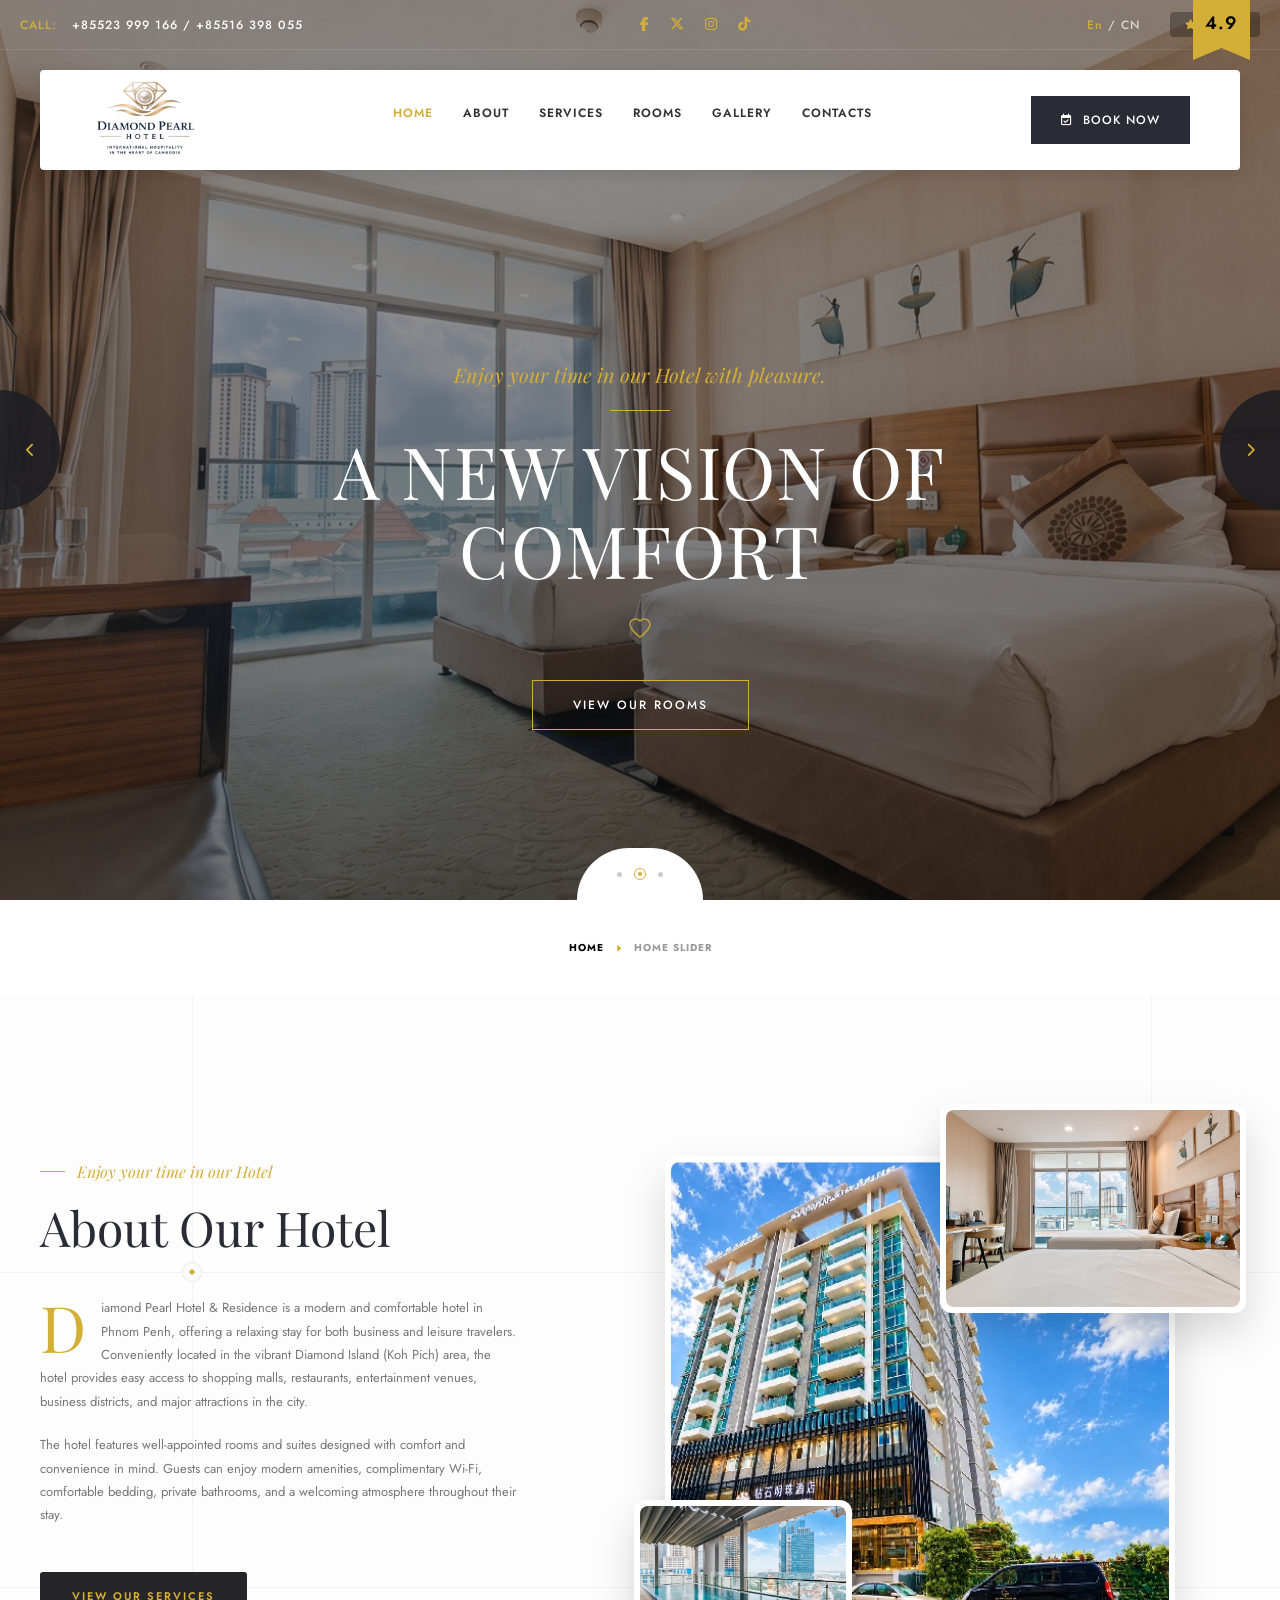
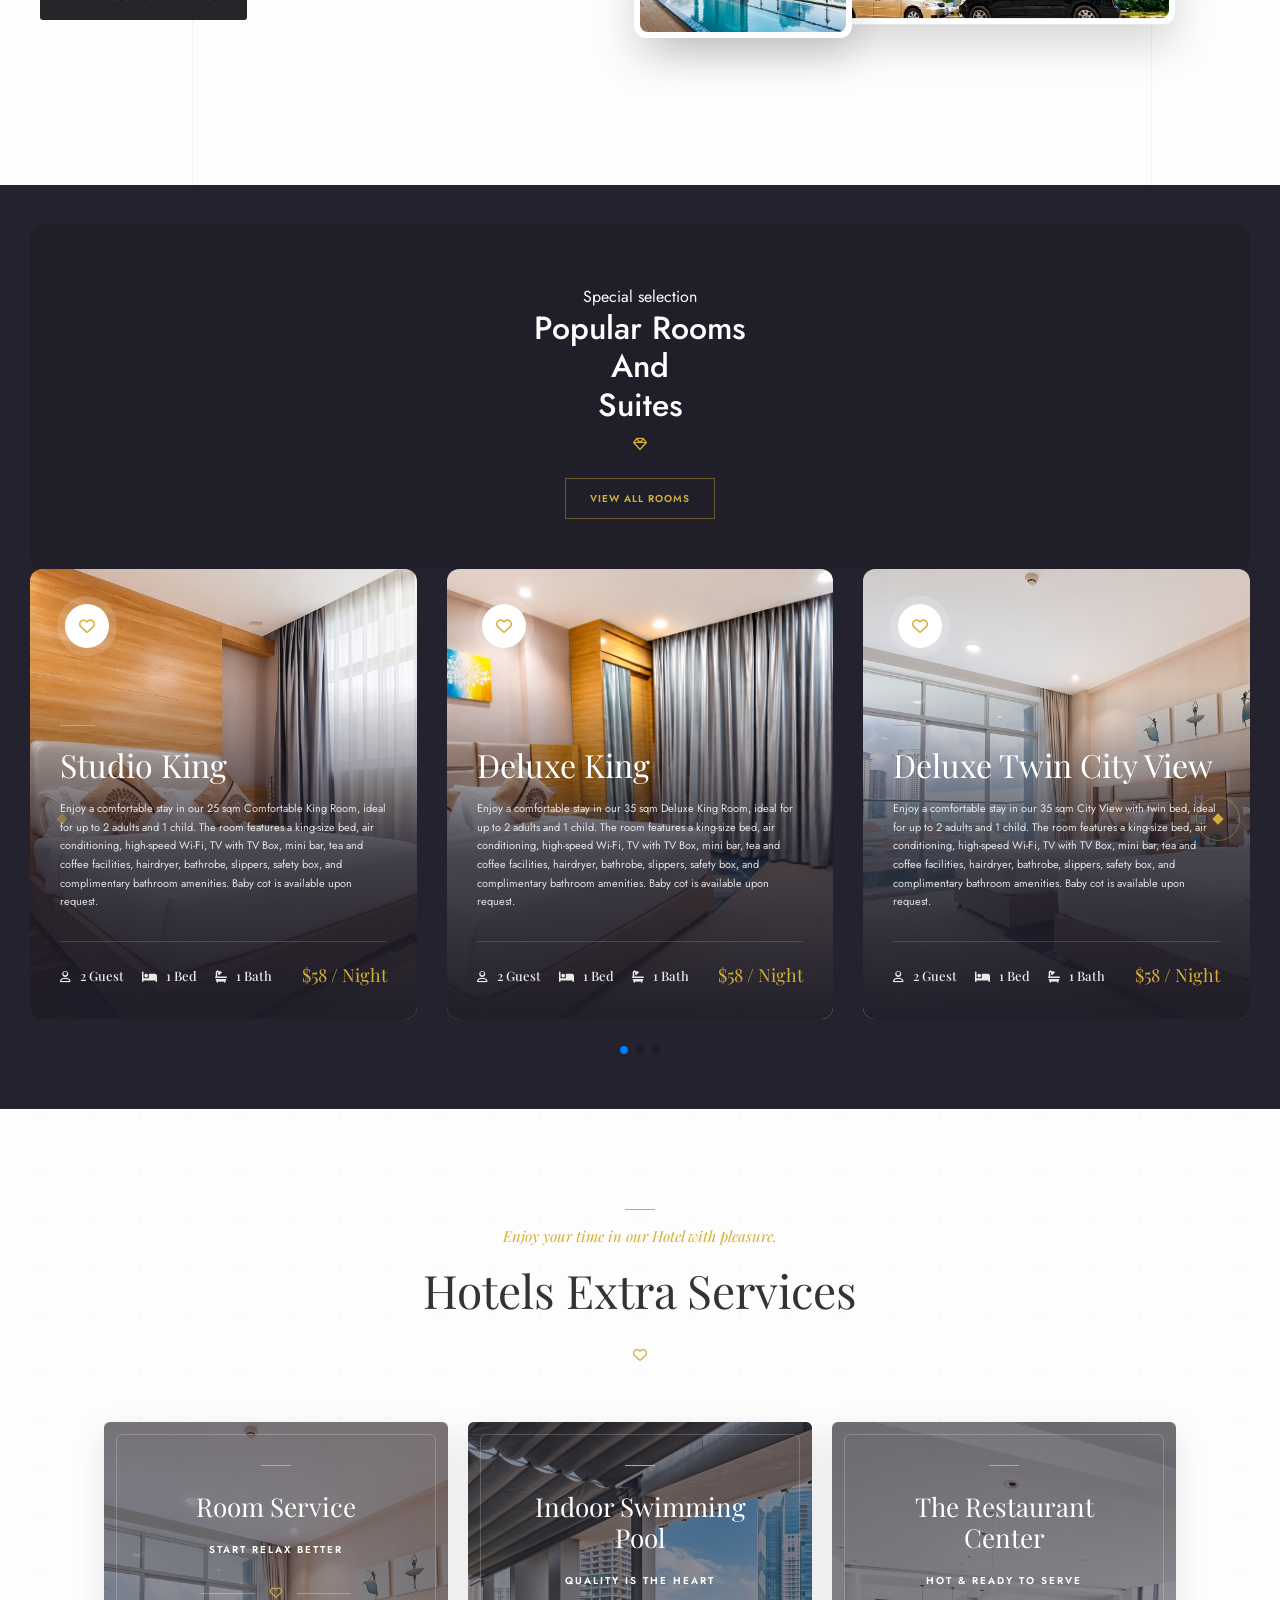
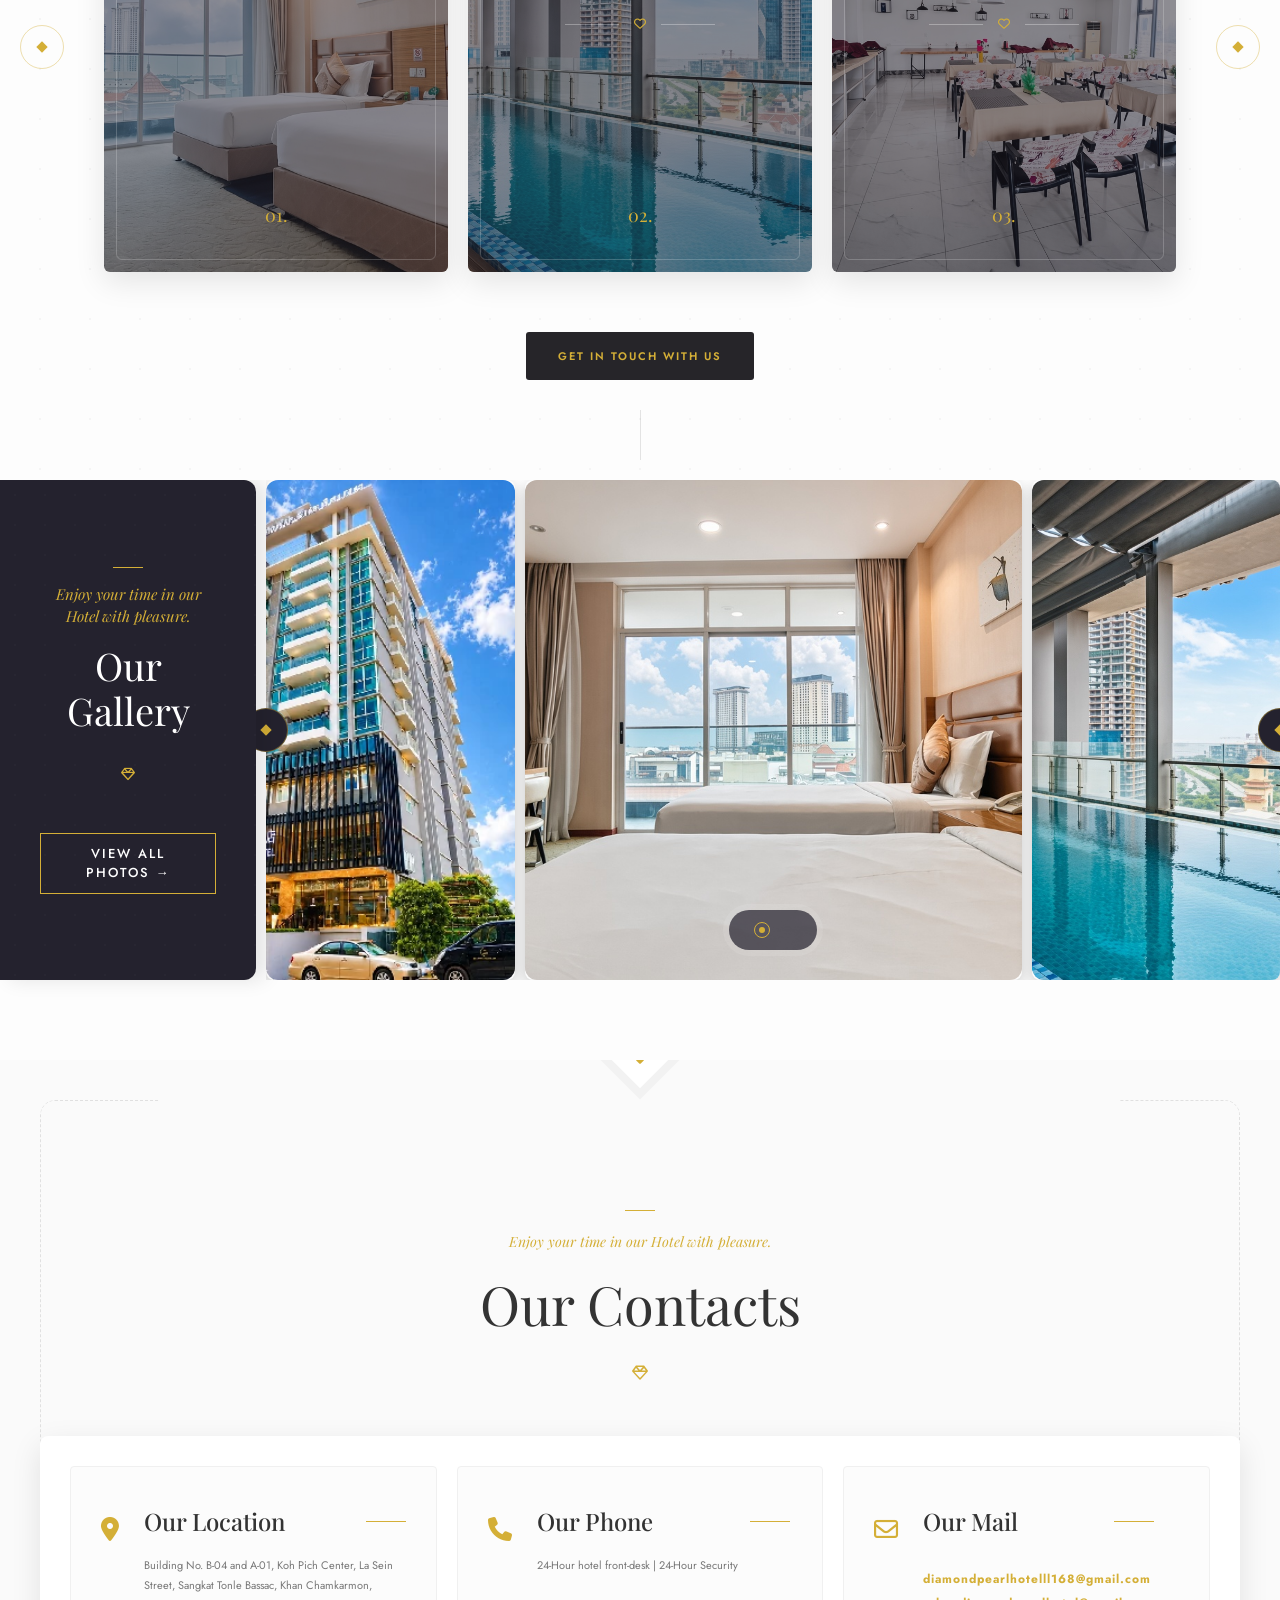
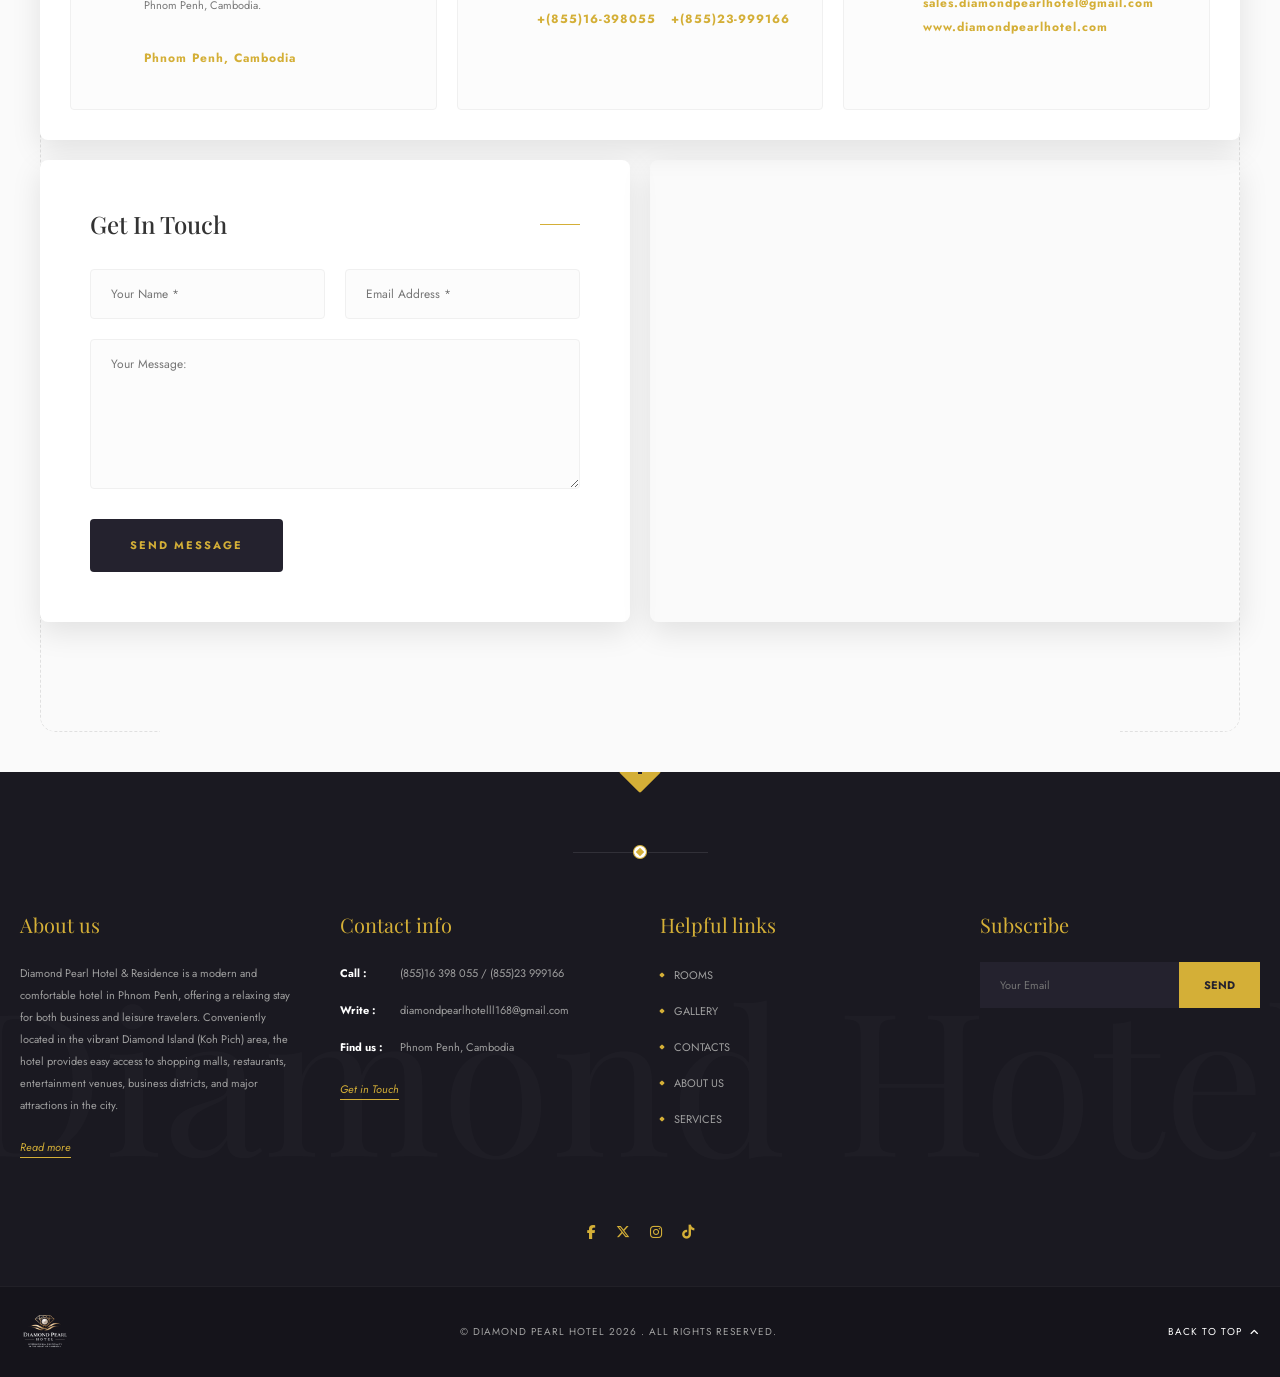
==== commit 11f9ac97: "Add dedicated gallery page and enable black screen click-to-close on lightbox" ====
--- a/index.html
+++ b/index.html
@@ -1,749 +1,739 @@
-<!DOCTYPE html>
-<html lang="en">
-
-<head>
-    <meta charset="UTF-8">
-    <meta name="viewport" content="width=device-width, initial-scale=1.0">
-    <title>Diamond Pearl Hotel & Residence</title>
-    <!-- Fonts: Playfair Display for headings, Jost for body -->
-    <link rel="preconnect" href="https://fonts.googleapis.com">
-    <link rel="preconnect" href="https://fonts.gstatic.com" crossorigin>
-    <link
-        href="https://fonts.googleapis.com/css2?family=Jost:wght@300;400;500;600&family=Playfair+Display:ital,wght@0,400;0,600;1,400&display=swap"
-        rel="stylesheet">
-    <!-- FontAwesome for icons -->
-    <link rel="stylesheet" href="https://cdnjs.cloudflare.com/ajax/libs/font-awesome/6.4.0/css/all.min.css">
-    <!-- Bootstrap CSS for Gallery Carousel -->
-    <link href="https://cdn.jsdelivr.net/npm/bootstrap@5.3.8/dist/css/bootstrap.min.css" rel="stylesheet"
-        integrity="sha384-sRIl4kxILFvY47J16cr9ZwB07vP4J8+LH7qKQnuqkuIAvNWLzeN8tE5YBujZqJLB" crossorigin="anonymous">
-    <link rel="stylesheet" href="https://cdn.jsdelivr.net/npm/@fancyapps/ui@5.0/dist/fancybox/fancybox.css" />
-    <link rel="stylesheet" href="css/style.css">
-    <link rel="stylesheet" href="https://cdn.jsdelivr.net/npm/swiper@10/swiper-bundle.min.css" />
-    <link rel="icon" type="image/x-icon" href="/favicon.png">
-</head>
-
-<body>
-    <div class="hero-wrapper" id="home">
-        <!-- Top Bar -->
-        <div class="top-bar">
-            <div class="container top-bar-container">
-                <div class="top-contact">
-                    <span class="label">CALL:</span> <span class="value">+85523 ​999​ 166 / +85516 398 055</span>
-                </div>
-
-                <div class="top-social">
-                    <a href="#"><i class="fa-brands fa-facebook-f"></i></a>
-                    <a href="#"><i class="fa-brands fa-x-twitter"></i></a>
-                    <a href="#"><i class="fa-brands fa-instagram"></i></a>
-                    <a href="#"><i class="fa-brands fa-tiktok"></i></a>
-                </div>
-
-                <div class="top-right">
-                    <div class="lang-switch">
-                        <span class="active">En</span> / <span>CN</span>
-                    </div>
-                    <div class="booking-rating">
-                        <div class="stars">
-                            <i class="fa-solid fa-star"></i>
-                            <i class="fa-solid fa-star"></i>
-                            <i class="fa-solid fa-star"></i>
-                            <i class="fa-solid fa-star"></i>
-                        </div>
-                        <span class="booking-text" style="display: none;">Our ratings on Booking.com</span>
-                        <div class="score">4.9</div>
-                    </div>
-                </div>
-            </div>
-        </div>
-
-        <!-- Main Header -->
-        <header class="main-header">
-            <div class="container header-container">
-                <div class="logo">
-                    <img src="./img/logo/logo.png" alt="Diamond Pearl Hotel" class="header-logo"
-                        style="height: 90px; width: auto;">
-                </div>
-
-                <nav class="main-nav">
-                    <ul>
-                        <li><a href="#home" class="active">HOME</a></li>
-                        <li><a href="#about">ABOUT</a></li>
-                        <li><a href="#services">SERVICES</a></li>
-                        <li><a href="#rooms">ROOMS</a></li>
-                        <li><a href="#gallery">GALLERY</a></li>
-                        <li><a href="#contacts">CONTACTS</a></li>
-                    </ul>
-                </nav>
-
-                <div class="header-actions"><a href="https://us2.cloudbeds.com/reservation/uU4AwC" target="_blank">
-                    <button class="primary-btn search-btn">
-                        <i class="fa-regular fa-calendar-check"></i>
-                        BOOK NOW
-                    </button></a>
-                    <div class="mobile-menu-toggle">
-                        <i class="fa-solid fa-bars"></i>
-                    </div>
-                </div>
-            </div>
-        </header>
-
-        <!-- Hero Content -->
-        <main class="hero-content">
-            <div class="hero-text-container">
-                <p class="subtitle">Enjoy your time in our Hotel with pleasure.</p>
-                <div class="separator-line"></div>
-                <h2 class="main-title">A NEW VISION OF COMFORT</h2>
-                <div class="separator-icon">
-                    <svg width="24" height="24" viewBox="0 0 24 24" fill="none" xmlns="http://www.w3.org/2000/svg">
-                        <path
-                            d="M12 21.35l-1.45-1.32C5.4 15.36 2 12.28 2 8.5 2 5.42 4.42 3 7.5 3c1.74 0 3.41.81 4.5 2.09C13.09 3.81 14.76 3 16.5 3 19.58 3 22 5.42 22 8.5c0 3.78-3.4 6.86-8.55 11.54L12 21.35z"
-                            stroke="#D4AF37" stroke-width="1.5" fill="none" />
-                    </svg>
-                </div>
-                <a href="#rooms"<button class="outline-btn">VIEW OUR ROOMS</button></a>
-            </div>
-        </main>
-
-        <!-- Slider Controls -->
-        <div class="slider-controls">
-            <div class="nav-arrow prev">
-                <i class="fa-solid fa-chevron-left"></i>
-            </div>
-            <div class="nav-arrow next">
-                <i class="fa-solid fa-chevron-right"></i>
-            </div>
-        </div>
-
-        <!-- Bottom Pagination -->
-        <div class="hero-bottom">
-            <div class="pagination">
-                <span class="dot"></span>
-                <span class="dot outline active">
-                    <span class="inner-dot"></span>
-                </span>
-                <span class="dot"></span>
-            </div>
-        </div>
-    </div>
-
-    <!-- Page Content (Breadcrumbs) -->
-    <div class="page-content">
-        <div class="container breadcrumbs">
-            <span class="current">HOME</span>
-            <i class="fa-solid fa-caret-right"></i>
-            <span class="path">HOME SLIDER</span>
-        </div>
-    </div>
-
-    <!-- About Section -->
-    <section class="about-section" id="about">
-        <div class="about-grid-bg">
-            <div class="grid-line horizontal"></div>
-            <div class="grid-line horizontal-bottom"></div>
-            <div class="grid-line vertical"></div>
-            <div class="grid-line vertical-right"></div>
-            <div class="diamond-icon left">
-                <i class="fa-solid fa-diamond"></i>
-            </div>
-            <div class="diamond-icon right">
-                <i class="fa-solid fa-diamond"></i>
-            </div>
-        </div>
-        <div class="container about-container">
-            <div class="about-content">
-                <span class="about-subtitle">Enjoy your time in our Hotel</span>
-                <h2 class="about-title">About Our Hotel</h2>
-                <div class="about-text-wrapper">
-                    <span class="drop-cap">D</span>
-                    <p class="about-text">iamond Pearl Hotel & Residence is a modern and comfortable hotel in Phnom
-                        Penh, offering a relaxing stay for both business and leisure travelers. Conveniently located in
-                        the vibrant Diamond Island (Koh Pich) area, the hotel provides easy access to shopping malls,
-                        restaurants, entertainment venues, business districts, and major attractions in the city.</p>
-                </div>
-                <p class="about-text-secondary"> The hotel features well-appointed rooms and suites designed with
-                    comfort and convenience in mind. Guests can enjoy modern amenities, complimentary Wi-Fi, comfortable
-                    bedding, private bathrooms, and a welcoming atmosphere throughout their stay.</p>
-                <button class="primary-btn dark-btn">VIEW OUR SERVICES</button>
-            </div>
-            <div class="about-images">
-                <div class="image-wrapper main-img">
-                    <img src="./img/about/hotelexterior.webp" alt="Hotel Exterior">
-                </div>
-                <div class="image-wrapper top-img">
-                    <img src="./img/about/roombalcony.jpg" alt="Hotel Balcony">
-                </div>
-                <div class="image-wrapper bottom-img">
-                    <img src="./img/about/swimmingpool.jpg" alt="Hotel Pool">
-                </div>
-            </div>
-        </div>
-    </section>
-
-    <!-- Rooms Section -->
-    <section class="rooms-section" id="rooms">
-        <div class="rooms-layout">
-            <div class="rooms-intro">
-                <div class="intro-bg-pattern"></div>
-                <div class="rooms-intro-content">
-                    <span class="gold-line-top"></span>
-                    <span class="rooms-subtitle">Special selection</span>
-                    <h2 class="rooms-title">Popular Rooms<br>And<br>Suites</h2>
-                    <div class="intro-icon"><i class="fa-regular fa-gem"></i></div>
-                    <a href="#rooms" class="outline-gold-btn">VIEW ALL ROOMS</a>
-                    <div class="diamond-dot"></div>
-                </div>
-            </div>
-
-            <div class="rooms-carousel-container">
-                <div class="swiper roomsSwiper" style="height: 100%; padding-bottom: 50px;">
-                    <div class="swiper-wrapper">
-                        <div class="swiper-slide">
-                            <div class="room-card" style="height: 100%;">
-                                <img src="./img/rooms/studioking/thumbnail.jpg" alt="Studio King" class="room-bg">
-                                <button class="favorite-btn"><i class="fa-regular fa-heart"></i></button>
-                                <div class="room-info">
-                                    <a href="./suite/studioking.html" style="text-decoration: none; color: inherit;">
-                                        <h3 class="room-title">Studio King</h3>
-                                    </a>
-                                    <p class="room-desc">Enjoy a comfortable stay in our 25 sqm Comfortable King Room,
-                                        ideal for up to 2 adults and 1 child. The room features a king-size bed, air
-                                        conditioning, high-speed Wi-Fi, TV with TV Box, mini bar, tea and coffee
-                                        facilities, hairdryer, bathrobe, slippers, safety box, and complimentary
-                                        bathroom amenities. Baby cot is available upon request.</p>
-                                    <div class="room-footer">
-                                        <div class="room-features">
-                                            <span><i class="fa-regular fa-user"></i> 2 Guest</span>
-                                            <span><i class="fa-solid fa-bed"></i> 1 Bed</span>
-                                            <span><i class="fa-solid fa-bath"></i> 1 Bath</span>
-                                        </div>
-                                        <div class="room-price" data-room="studioking">$120 / Night</div>
-                                    </div>
-                                </div>
-                            </div>
-                        </div>
-                        <div class="swiper-slide">
-                            <div class="room-card" style="height: 100%;">
-                                <img src="./img/rooms/deluxeking/thumbnail.jpg" alt="Deluxe King" class="room-bg">
-                                <button class="favorite-btn"><i class="fa-regular fa-heart"></i></button>
-                                <div class="room-info">
-                                    <a href="./suite/deluxeking.html" style="text-decoration: none; color: inherit;">
-                                        <h3 class="room-title">Deluxe King</h3>
-                                    </a>
-                                    <p class="room-desc">Enjoy a comfortable stay in our 35 sqm Deluxe King Room, ideal
-                                        for up to 2 adults and 1 child. The room features a king-size bed, air
-                                        conditioning, high-speed Wi-Fi, TV with TV Box, mini bar, tea and coffee
-                                        facilities, hairdryer, bathrobe, slippers, safety box, and complimentary
-                                        bathroom amenities. Baby cot is available upon request.</p>
-                                    <div class="room-footer">
-                                        <div class="room-features">
-                                            <span><i class="fa-regular fa-user"></i> 2 Guest</span>
-                                            <span><i class="fa-solid fa-bed"></i> 1 Bed</span>
-                                            <span><i class="fa-solid fa-bath"></i> 1 Bath</span>
-                                        </div>
-                                        <div class="room-price" data-room="deluxeking">$120 / Night</div>
-                                    </div>
-                                </div>
-                            </div>
-                        </div>
-                        <div class="swiper-slide">
-                            <div class="room-card" style="height: 100%;">
-                                <img src="./img/rooms/deluxetwincityview/thumbnail.jpg" alt="Deluxe Twin City View"
-                                    class="room-bg">
-                                <button class="favorite-btn"><i class="fa-regular fa-heart"></i></button>
-                                <div class="room-info">
-                                    <a href="./suite/deluxetwincityview.html"
-                                        style="text-decoration: none; color: inherit;">
-                                        <h3 class="room-title">Deluxe Twin City View</h3>
-                                    </a>
-                                    <p class="room-desc">Enjoy a comfortable stay in our 35 sqm City View with twin bed,
-                                        ideal for up to 2 adults and 1 child. The room features a king-size bed, air
-                                        conditioning, high-speed Wi-Fi, TV with TV Box, mini bar, tea and coffee
-                                        facilities, hairdryer, bathrobe, slippers, safety box, and complimentary
-                                        bathroom amenities. Baby cot is available upon request.</p>
-                                    <div class="room-footer">
-                                        <div class="room-features">
-                                            <span><i class="fa-regular fa-user"></i> 2 Guest</span>
-                                            <span><i class="fa-solid fa-bed"></i> 1 Bed</span>
-                                            <span><i class="fa-solid fa-bath"></i> 1 Bath</span>
-                                        </div>
-                                        <div class="room-price" data-room="deluxetwincityview">$120 / Night</div>
-                                    </div>
-                                </div>
-                            </div>
-                        </div>
-                        <div class="swiper-slide">
-                            <div class="room-card" style="height: 100%;">
-                                <img src="./img/rooms/deluxeriverview/thumbnail.jpg" alt="Deluxe Twin River View"
-                                    class="room-bg">
-                                <button class="favorite-btn"><i class="fa-regular fa-heart"></i></button>
-                                <div class="room-info">
-                                    <a href="./suite/deluxeriverview.html"
-                                        style="text-decoration: none; color: inherit;">
-                                        <h3 class="room-title">Deluxe Twin River View</h3>
-                                    </a>
-                                    <p class="room-desc">Enjoy a comfortable stay in our 35 sqm River View with twin
-                                        bed, ideal for up to 2 adults and 1 child. The room features a king-size bed,
-                                        air conditioning, high-speed Wi-Fi, TV with TV Box, mini bar, tea and coffee
-                                        facilities, hairdryer, bathrobe, slippers, safety box, and complimentary
-                                        bathroom amenities. Baby cot is available upon request.</p>
-                                    <div class="room-footer">
-                                        <div class="room-features">
-                                            <span><i class="fa-regular fa-user"></i> 2 Guest</span>
-                                            <span><i class="fa-solid fa-bed"></i> 1 Bed</span>
-                                            <span><i class="fa-solid fa-bath"></i> 1 Bath</span>
-                                        </div>
-                                        <div class="room-price" data-room="deluxeriverview">$120 / Night</div>
-                                    </div>
-                                </div>
-                            </div>
-                        </div>
-                        <div class="swiper-slide">
-                            <div class="room-card" style="height: 100%;">
-                                <img src="./img/rooms/executivesuite/thumbnail.jpg" alt="Executive Suite"
-                                    class="room-bg">
-                                <button class="favorite-btn"><i class="fa-regular fa-heart"></i></button>
-                                <div class="room-info">
-                                    <a href="./suite/executivesuite.html"
-                                        style="text-decoration: none; color: inherit;">
-                                        <h3 class="room-title">Executive Suite</h3>
-                                    </a>
-                                    <p class="room-desc">Enjoy a comfortable stay in our luxurious Executive Suite,
-                                        ideal for up to 2 adults and 1 child. The room features a king-size bed, air
-                                        conditioning, high-speed Wi-Fi, TV with TV Box, mini bar, tea and coffee
-                                        facilities, hairdryer, bathrobe, slippers, safety box, and complimentary
-                                        bathroom amenities. Baby cot is available upon request.</p>
-                                    <div class="room-footer">
-                                        <div class="room-features">
-                                            <span><i class="fa-regular fa-user"></i> 2 Guest</span>
-                                            <span><i class="fa-solid fa-bed"></i> 1 Bed</span>
-                                            <span><i class="fa-solid fa-bath"></i> 1 Bath</span>
-                                        </div>
-                                        <div class="room-price" data-room="executivesuite">$120 / Night</div>
-                                    </div>
-                                </div>
-                            </div>
-                        </div>
-                    </div>
-                    <!-- Swiper Pagination and Navigation -->
-                    <div class="swiper-pagination"></div>
-                    <div class="swiper-button-prev">
-                        <div class="nav-arrow-diamond prev">
-                            <div class="diamond-inner"></div>
-                        </div>
-                    </div>
-                    <div class="swiper-button-next">
-                        <div class="nav-arrow-diamond next">
-                            <div class="diamond-inner"></div>
-                        </div>
-                    </div>
-                </div>
-            </div>
-        </div>
-    </section>
-
-    <section class="services-section" id="services">
-        <div class="services-bg-pattern"></div>
-
-        <div class="container services-container">
-            <!-- Header -->
-            <div class="services-header">
-                <span class="gold-line-top"></span>
-                <span class="services-subtitle">Enjoy your time in our Hotel with pleasure.</span>
-                <h2 class="services-title">Hotels Extra Services</h2>
-                <i class="fa-regular fa-heart header-icon"></i>
-            </div>
-
-            <!-- Carousel Area -->
-            <div class="services-carousel-wrapper">
-                <div class="nav-arrow-diamond prev">
-                    <div class="diamond-inner"></div>
-                </div>
-
-                <div class="services-grid">
-                    <!-- Service Card 1 -->
-                    <div class="service-card">
-                        <img src="./img/rooms/deluxetwincityview/thumbnail.jpg" alt="Room service" class="service-bg">
-                        <div class="service-overlay">
-                            <div class="service-inner-frame">
-                                <span class="gold-line-short"></span>
-                                <h3 class="service-name">Room Service</h3>
-                                <span class="service-subname">START RELAX BETTER</span>
-                                <div class="service-divider">
-                                    <span class="line"></span>
-                                    <i class="fa-regular fa-heart divider-icon"></i>
-                                    <span class="line"></span>
-                                </div>
-                                <span class="service-number">01.</span>
-                            </div>
-                        </div>
-                    </div>
-
-                    <!-- Service Card 2 -->
-                    <div class="service-card">
-                        <img src="./img/about/swimmingpool.jpg" alt="Indoor Swimming Pool" class="service-bg">
-                        <div class="service-overlay">
-                            <div class="service-inner-frame">
-                                <span class="gold-line-short"></span>
-                                <h3 class="service-name">Indoor Swimming Pool</h3>
-                                <span class="service-subname">QUALITY IS THE HEART</span>
-                                <div class="service-divider">
-                                    <span class="line"></span>
-                                    <i class="fa-regular fa-heart divider-icon"></i>
-                                    <span class="line"></span>
-                                </div>
-                                <span class="service-number">02.</span>
-                            </div>
-                        </div>
-                    </div>
-
-                    <!-- Service Card 3 -->
-                    <div class="service-card">
-                        <img src="./img/restuarant/restuarant.jpg" alt="The Restaurant Center" class="service-bg">
-                        <div class="service-overlay">
-                            <div class="service-inner-frame">
-                                <span class="gold-line-short"></span>
-                                <h3 class="service-name">The Restaurant Center</h3>
-                                <span class="service-subname">HOT & READY TO SERVE</span>
-                                <div class="service-divider">
-                                    <span class="line"></span>
-                                    <i class="fa-regular fa-heart divider-icon"></i>
-                                    <span class="line"></span>
-                                </div>
-                                <span class="service-number">03.</span>
-                            </div>
-                        </div>
-                    </div>
-                </div>
-
-                <div class="nav-arrow-diamond next">
-                    <div class="diamond-inner"></div>
-                </div>
-            </div>
-
-            <!-- Footer Action -->
-            <div class="services-footer">
-                <button class="primary-btn dark-btn">GET IN TOUCH WITH US</button>
-                <div class="vertical-line-bottom"></div>
-            </div>
-        </div>
-    </section>
-
-
-    <!-- Gallery Section -->
-    <section class="gallery-section" id="gallery">
-        <div class="gallery-layout">
-            <!-- Intro Block -->
-            <div class="gallery-intro">
-                <div class="intro-bg-pattern"></div>
-                <div class="gallery-intro-content">
-                    <span class="gold-line-top"></span>
-                    <span class="services-subtitle">Enjoy your time in our Hotel with pleasure.</span>
-                    <h2 class="gallery-title">Our Gallery</h2>
-                    <div class="intro-icon"><i class="fa-regular fa-gem"></i></div>
-                </div>
-            </div>
-
-            <!-- Slider Track Container (Bootstrap Carousel) -->
-            <div class="gallery-track-container" style="position: relative;">
-                <div id="galleryCarousel" class="carousel slide" data-bs-ride="carousel" style="height: 100%;">
-                    <div class="carousel-inner" style="height: 100%;">
-                        <!-- Slide 1 -->
-                        <div class="carousel-item active" style="height: 100%;">
-                            <div class="gallery-track">
-                                <!-- Image 1 -->
-                                <div class="gallery-item" style="height: 100%;">
-                                    <a href="./img/about/hotelexterior.webp" data-fancybox="gallery"
-                                        class="gallery-img-wrapper" style="display: block;">
-                                        <img src="./img/about/hotelexterior.webp" alt="Hotel Interior">
-                                    </a>
-                                </div>
-
-                                <!-- Image 2 (Featured Wide) -->
-                                <div class="gallery-item featured" style="height: 100%;">
-                                    <a href="./img/about/roombalcony.jpg" data-fancybox="gallery"
-                                        class="gallery-img-wrapper" style="display: block;">
-                                        <img src="./img/about/roombalcony.jpg" alt="Lounge Area">
-                                    </a>
-                                </div>
-
-                                <!-- Image 3 -->
-                                <div class="gallery-item" style="height: 100%;">
-                                    <a href="./img/about/swimmingpool.jpg" data-fancybox="gallery"
-                                        class="gallery-img-wrapper last" style="display: block;">
-                                        <img src="./img/about/swimmingpool.jpg" alt="Spa Area">
-                                    </a>
-                                </div>
-                            </div>
-                        </div>
-
-                    </div>
-
-                    <!-- Global Controls -->
-                    <a class="gallery-nav left" href="#galleryCarousel" role="button" data-bs-slide="prev"
-                        style="text-decoration: none;">
-                        <div class="nav-arrow-diamond prev">
-                            <div class="diamond-inner"></div>
-                        </div>
-                    </a>
-
-                    <a class="gallery-nav right" href="#galleryCarousel" role="button" data-bs-slide="next"
-                        style="text-decoration: none;">
-                        <div class="nav-arrow-diamond next">
-                            <div class="diamond-inner"></div>
-                        </div>
-                    </a>
-
-                    <div class="gallery-pagination carousel-indicators"
-                        style="right: auto; left: 50%; transform: translateX(-50%); margin: 0; bottom: 30px;">
-                        <button type="button" data-bs-target="#galleryCarousel" data-bs-slide-to="0" class="dot active"
-                            aria-current="true" style="text-indent:0; background:none; margin:0; opacity: 1;"></button>
-                        <button type="button" data-bs-target="#galleryCarousel" data-bs-slide-to="1" class="dot"
-                            style="text-indent:0; background:none; margin:0; opacity: 1;"></button>
-                    </div>
-                </div>
-            </div>
-        </div>
-    </section>
-
-
-
-    <!-- Contacts Section -->
-    <section class="contacts-section" id="contacts">
-
-        <div class="contacts-frame"></div>
-
-        <!-- Top Connector -->
-        <div class="contacts-top-connector"></div>
-
-        <div class="container contacts-container">
-            <div class="contacts-header">
-                <span class="gold-line-top" style="margin-bottom: 20px;"></span>
-                <span class="contacts-subtitle">Enjoy your time in our Hotel with pleasure.</span>
-                <h2 class="contacts-title">Our Contacts</h2>
-                <div class="contacts-icon" style="margin-bottom: 50px;">
-                    <i class="fa-regular fa-gem"></i>
-                </div>
-            </div>
-
-            <!-- Contact Information Box -->
-            <div class="contact-details-wrapper">
-
-                <!-- Info Cards Row -->
-                <div class="contact-cards-box">
-                    <div class="contact-card">
-                        <div class="card-icon"><i class="fa-solid fa-location-dot"></i></div>
-                        <div class="card-content">
-                            <div class="card-title-row">
-                                <h3>Our Location</h3>
-                                <span class="gold-line-mini"></span>
-                            </div>
-                            <p>Building No. B-04 and A-01, Koh Pich Center, La Sein Street, Sangkat Tonle Bassac, Khan
-                                Chamkarmon, Phnom Penh, Cambodia.</p>
-                            <span class="card-highlight">Phnom Penh, Cambodia</span>
-                        </div>
-                    </div>
-
-                    <div class="contact-card">
-                        <div class="card-icon"><i class="fa-solid fa-phone"></i></div>
-                        <div class="card-content">
-                            <div class="card-title-row">
-                                <h3>Our Phone</h3>
-                                <span class="gold-line-mini"></span>
-                            </div>
-                            <p>24-Hour hotel front-desk | 24-Hour Security</p>
-                            <span class="card-highlight">+(855)16-398055 &nbsp; +(855)23-999166</span>
-                        </div>
-                    </div>
-
-                    <div class="contact-card">
-                        <div class="card-icon"><i class="fa-regular fa-envelope"></i></div>
-                        <div class="card-content">
-                            <div class="card-title-row">
-                                <h3>Our Mail</h3>
-                                <span class="gold-line-mini"></span>
-                            </div>
-                            <p></p>
-                            <span class="card-highlight">diamondpearlhotelll168@gmail.com</span><br>
-                            <span class="card-highlight">sales.diamondpearlhotel@gmail.com</span><br>
-                            <span class="card-highlight">www.diamondpearlhotel.com</span>
-                        </div>
-                    </div>
-                </div>
-
-                <!-- Form and Map Row -->
-                <div class="contact-bottom-row">
-                    <!-- Form Side -->
-                    <div class="contact-form-box">
-                        <div class="card-title-row" style="margin-bottom: 30px;">
-                            <h3>Get In Touch</h3>
-                            <span class="gold-line-mini"></span>
-                        </div>
-                        <form class="contact-form">
-                            <div class="form-row">
-                                <input type="text" placeholder="Your Name *">
-                                <input type="email" placeholder="Email Address *">
-                            </div>
-                            <textarea placeholder="Your Message:"></textarea>
-                            <button type="submit" class="submit-btn">SEND MESSAGE</button>
-                        </form>
-                    </div>
-
-                    <!-- Map Side -->
-                    <div class="contact-map-box">
-                        <iframe
-                            src="https://www.google.com/maps/embed?pb=!1m18!1m12!1m3!1d4677.612768928021!2d104.93612387574233!3d11.549078444465646!2m3!1f0!2f0!3f0!3m2!1i1024!2i768!4f13.1!3m3!1m2!1s0x3109511bbb04b15b%3A0x2c0a140a4674315d!2sDiamond%20Pearl%20Hotel!5e1!3m2!1sen!2skh!4v1789308230281!5m2!1sen!2skh"
-                            width="100%" height="100%" style="border:0;" allowfullscreen="" loading="lazy"
-                            referrerpolicy="strict-origin-when-cross-origin">
-                        </iframe>
-                    </div>
-                </div>
-            </div>
-        </div>
-    </section>
-
-    <!-- Footer Section -->
-    <footer class="site-footer">
-        <!-- Top Connector -->
-        <div class="footer-top-connector">
-            <div class="nav-arrow-diamond"
-                style="background-color: var(--primary-color); display: flex; align-items: center; justify-content: center; width: 30px; height: 30px; border-radius: 2px;">
-                <div class="diamond-inner" style="background-color: #24222e; width: 4px; height: 4px;"></div>
-            </div>
-        </div>
-
-        <!-- Decorative Divider -->
-        <div class="footer-divider">
-            <span class="line"></span>
-            <div class="diamond-icon">
-                <div class="inner"></div>
-            </div>
-            <span class="line"></span>
-        </div>
-
-        <!-- Watermark Background -->
-        <div class="footer-watermark">Diamond Hotel</div>
-
-        <div class="container footer-container">
-            <div class="footer-row">
-                <!-- Column 1: About us -->
-                <div class="footer-col">
-                    <h4 class="footer-title">About us</h4>
-                    <p>Diamond Pearl Hotel & Residence is a modern and comfortable hotel in Phnom Penh, offering a
-                        relaxing stay for both business and leisure travelers. Conveniently located in the vibrant
-                        Diamond Island (Koh Pich) area, the hotel provides easy access to shopping malls, restaurants,
-                        entertainment venues, business districts, and major attractions in the city.</p>
-                    <a href="#" class="footer-link-gold">Read more</a>
-                </div>
-
-                <!-- Column 2: Contact info -->
-                <div class="footer-col">
-                    <h4 class="footer-title">Contact info</h4>
-                    <ul class="contact-list">
-                        <li><span class="label">Call :</span> <span class="value">(855)16 398
-                                055 / (855)23 999166</span>
-                        </li>
-                        <li><span class="label">Write :</span> <span
-                                class="value">diamondpearlhotelll168@gmail.com</span></li>
-                        <li><span class="label">Find us :</span> <span class="value">Phnom Penh, Cambodia</span></li>
-                    </ul>
-                    <a href="#" class="footer-link-gold">Get in Touch</a>
-                </div>
-
-                <!-- Column 3: Helpful links -->
-                <div class="footer-col">
-                    <h4 class="footer-title">Helpful links</h4>
-                    <ul class="links-list">
-                        <li><a href="#">OUR LAST NEWS</a></li>
-                        <li><a href="#">ROOMS</a></li>
-                        <li><a href="#">CONTACTS</a></li>
-                        <li><a href="#">ABOUT</a></li>
-                        <li><a href="#">PRIVACY POLICY</a></li>
-                    </ul>
-                </div>
-
-                <!-- Column 4: Subscribe -->
-                <div class="footer-col">
-                    <h4 class="footer-title">Subscribe</h4>
-                    <p></p>
-                    <form class="subscribe-form">
-                        <input type="email" placeholder="Your Email">
-                        <button type="submit">SEND</button>
-                    </form>
-                </div>
-            </div>
-
-            <!-- Social Links -->
-            <div class="footer-social">
-                <a href="#"><i class="fa-brands fa-facebook-f"></i></a>
-                <a href="#"><i class="fa-brands fa-x-twitter"></i></a>
-                <a href="#"><i class="fa-brands fa-instagram"></i></a>
-                <a href="#"><i class="fa-brands fa-tiktok"></i></a>
-            </div>
-        </div>
-
-        <!-- Bottom Bar -->
-        <div class="footer-bottom">
-            <div class="container bottom-bar-container">
-                <div class="footer-logo">
-                    <img src="./img/logo/logo-footer.png" alt="Diamond Pearl Hotel" style="height: 40px; width: auto;">
-                </div>
-                <div class="copyright">
-                    © DIAMOND PEARL HOTEL 2026 . ALL RIGHTS RESERVED.
-                </div>
-                <div class="back-to-top">
-                    <a href="#">BACK TO TOP &nbsp;<i class="fa-solid fa-angle-up"></i></a>
-                </div>
-            </div>
-        </div>
-    </footer>
-
-    <!-- Bootstrap JS for Gallery Carousel -->
-    <script src="https://cdn.jsdelivr.net/npm/bootstrap@5.3.8/dist/js/bootstrap.bundle.min.js"
-        integrity="sha384-YvpcrYf0tY3lHB60NNkmXc5s9fDVZLESaAA55NDzOxhy9GkcIdslK1eN7N6jIeHz"
-        crossorigin="anonymous"></script>
-    <script src="https://cdn.jsdelivr.net/npm/@fancyapps/ui@5.0/dist/fancybox/fancybox.umd.js"></script>
-    <script>
-        Fancybox.bind('[data-fancybox="gallery"]', {
-            backdropClick: "close",
-            on: {
-                reveal: (fancybox, slide) => {
-                    const image = slide.$el.querySelector(".f-image");
-                    if (image) {
-                        image.style.cursor = "pointer";
-                        image.addEventListener("click", () => {
-                            fancybox.close();
-                        });
-                    }
-                }
-            }
-        });
-    </script>
-    <script src="js/script.js"></script>
-    <script src="js/prices.js"></script>
-    <!-- Swiper JS -->
-    <script src="https://cdn.jsdelivr.net/npm/swiper@10/swiper-bundle.min.js"></script>
-    <script>
-        var swiper = new Swiper(".roomsSwiper", {
-            slidesPerView: 1,
-            spaceBetween: 30,
-            pagination: {
-                el: ".swiper-pagination",
-                clickable: true,
-            },
-            navigation: {
-                nextEl: ".swiper-button-next",
-                prevEl: ".swiper-button-prev",
-            },
-            breakpoints: {
-                768: {
-                    slidesPerView: 2,
-                },
-                1024: {
-                    slidesPerView: 3,
-                }
-            }
-        });
-    </script>
-</body>
-
-</html>
+<!DOCTYPE html>
+<html lang="en">
+
+<head>
+    <meta charset="UTF-8">
+    <meta name="viewport" content="width=device-width, initial-scale=1.0">
+    <title>Diamond Pearl Hotel & Residence</title>
+    <!-- Fonts: Playfair Display for headings, Jost for body -->
+    <link rel="preconnect" href="https://fonts.googleapis.com">
+    <link rel="preconnect" href="https://fonts.gstatic.com" crossorigin>
+    <link
+        href="https://fonts.googleapis.com/css2?family=Jost:wght@300;400;500;600&family=Playfair+Display:ital,wght@0,400;0,600;1,400&display=swap"
+        rel="stylesheet">
+    <!-- FontAwesome for icons -->
+    <link rel="stylesheet" href="https://cdnjs.cloudflare.com/ajax/libs/font-awesome/6.4.0/css/all.min.css">
+    <!-- Bootstrap CSS for Gallery Carousel -->
+    <link href="https://cdn.jsdelivr.net/npm/bootstrap@5.3.8/dist/css/bootstrap.min.css" rel="stylesheet"
+        integrity="sha384-sRIl4kxILFvY47J16cr9ZwB07vP4J8+LH7qKQnuqkuIAvNWLzeN8tE5YBujZqJLB" crossorigin="anonymous">
+    <link rel="stylesheet" href="https://cdn.jsdelivr.net/npm/@fancyapps/ui@5.0/dist/fancybox/fancybox.css" />
+    <link rel="stylesheet" href="css/style.css">
+    <link rel="stylesheet" href="https://cdn.jsdelivr.net/npm/swiper@10/swiper-bundle.min.css" />
+    <link rel="icon" type="image/x-icon" href="/favicon.png">
+</head>
+
+<body>
+    <div class="hero-wrapper" id="home">
+        <!-- Top Bar -->
+        <div class="top-bar">
+            <div class="container top-bar-container">
+                <div class="top-contact">
+                    <span class="label">CALL:</span> <span class="value">+85523 ​999​ 166 / +85516 398 055</span>
+                </div>
+
+                <div class="top-social">
+                    <a href="#"><i class="fa-brands fa-facebook-f"></i></a>
+                    <a href="#"><i class="fa-brands fa-x-twitter"></i></a>
+                    <a href="#"><i class="fa-brands fa-instagram"></i></a>
+                    <a href="#"><i class="fa-brands fa-tiktok"></i></a>
+                </div>
+
+                <div class="top-right">
+                    <div class="lang-switch">
+                        <span class="active">En</span> / <span>CN</span>
+                    </div>
+                    <div class="booking-rating">
+                        <div class="stars">
+                            <i class="fa-solid fa-star"></i>
+                            <i class="fa-solid fa-star"></i>
+                            <i class="fa-solid fa-star"></i>
+                            <i class="fa-solid fa-star"></i>
+                        </div>
+                        <span class="booking-text" style="display: none;">Our ratings on Booking.com</span>
+                        <div class="score">4.9</div>
+                    </div>
+                </div>
+            </div>
+        </div>
+
+        <!-- Main Header -->
+        <header class="main-header">
+            <div class="container header-container">
+                <div class="logo">
+                    <img src="./img/logo/logo.png" alt="Diamond Pearl Hotel" class="header-logo"
+                        style="height: 90px; width: auto;">
+                </div>
+
+                <nav class="main-nav">
+                    <ul>
+                        <li><a href="#home" class="active">HOME</a></li>
+                        <li><a href="#about">ABOUT</a></li>
+                        <li><a href="#services">SERVICES</a></li>
+                        <li><a href="#rooms">ROOMS</a></li>
+                        <li><a href="#gallery">GALLERY</a></li>
+                        <li><a href="#contacts">CONTACTS</a></li>
+                    </ul>
+                </nav>
+
+                <div class="header-actions"><a href="https://us2.cloudbeds.com/reservation/uU4AwC" target="_blank">
+                    <button class="primary-btn search-btn">
+                        <i class="fa-regular fa-calendar-check"></i>
+                        BOOK NOW
+                    </button></a>
+                    <div class="mobile-menu-toggle">
+                        <i class="fa-solid fa-bars"></i>
+                    </div>
+                </div>
+            </div>
+        </header>
+
+        <!-- Hero Content -->
+        <main class="hero-content">
+            <div class="hero-text-container">
+                <p class="subtitle">Enjoy your time in our Hotel with pleasure.</p>
+                <div class="separator-line"></div>
+                <h2 class="main-title">A NEW VISION OF COMFORT</h2>
+                <div class="separator-icon">
+                    <svg width="24" height="24" viewBox="0 0 24 24" fill="none" xmlns="http://www.w3.org/2000/svg">
+                        <path
+                            d="M12 21.35l-1.45-1.32C5.4 15.36 2 12.28 2 8.5 2 5.42 4.42 3 7.5 3c1.74 0 3.41.81 4.5 2.09C13.09 3.81 14.76 3 16.5 3 19.58 3 22 5.42 22 8.5c0 3.78-3.4 6.86-8.55 11.54L12 21.35z"
+                            stroke="#D4AF37" stroke-width="1.5" fill="none" />
+                    </svg>
+                </div>
+                <a href="#rooms"<button class="outline-btn">VIEW OUR ROOMS</button></a>
+            </div>
+        </main>
+
+        <!-- Slider Controls -->
+        <div class="slider-controls">
+            <div class="nav-arrow prev">
+                <i class="fa-solid fa-chevron-left"></i>
+            </div>
+            <div class="nav-arrow next">
+                <i class="fa-solid fa-chevron-right"></i>
+            </div>
+        </div>
+
+        <!-- Bottom Pagination -->
+        <div class="hero-bottom">
+            <div class="pagination">
+                <span class="dot"></span>
+                <span class="dot outline active">
+                    <span class="inner-dot"></span>
+                </span>
+                <span class="dot"></span>
+            </div>
+        </div>
+    </div>
+
+    <!-- Page Content (Breadcrumbs) -->
+    <div class="page-content">
+        <div class="container breadcrumbs">
+            <span class="current">HOME</span>
+            <i class="fa-solid fa-caret-right"></i>
+            <span class="path">HOME SLIDER</span>
+        </div>
+    </div>
+
+    <!-- About Section -->
+    <section class="about-section" id="about">
+        <div class="about-grid-bg">
+            <div class="grid-line horizontal"></div>
+            <div class="grid-line horizontal-bottom"></div>
+            <div class="grid-line vertical"></div>
+            <div class="grid-line vertical-right"></div>
+            <div class="diamond-icon left">
+                <i class="fa-solid fa-diamond"></i>
+            </div>
+            <div class="diamond-icon right">
+                <i class="fa-solid fa-diamond"></i>
+            </div>
+        </div>
+        <div class="container about-container">
+            <div class="about-content">
+                <span class="about-subtitle">Enjoy your time in our Hotel</span>
+                <h2 class="about-title">About Our Hotel</h2>
+                <div class="about-text-wrapper">
+                    <span class="drop-cap">D</span>
+                    <p class="about-text">iamond Pearl Hotel & Residence is a modern and comfortable hotel in Phnom
+                        Penh, offering a relaxing stay for both business and leisure travelers. Conveniently located in
+                        the vibrant Diamond Island (Koh Pich) area, the hotel provides easy access to shopping malls,
+                        restaurants, entertainment venues, business districts, and major attractions in the city.</p>
+                </div>
+                <p class="about-text-secondary"> The hotel features well-appointed rooms and suites designed with
+                    comfort and convenience in mind. Guests can enjoy modern amenities, complimentary Wi-Fi, comfortable
+                    bedding, private bathrooms, and a welcoming atmosphere throughout their stay.</p>
+                <button class="primary-btn dark-btn">VIEW OUR SERVICES</button>
+            </div>
+            <div class="about-images">
+                <div class="image-wrapper main-img">
+                    <img src="./img/about/hotelexterior.webp" alt="Hotel Exterior">
+                </div>
+                <div class="image-wrapper top-img">
+                    <img src="./img/about/roombalcony.jpg" alt="Hotel Balcony">
+                </div>
+                <div class="image-wrapper bottom-img">
+                    <img src="./img/about/swimmingpool.jpg" alt="Hotel Pool">
+                </div>
+            </div>
+        </div>
+    </section>
+
+    <!-- Rooms Section -->
+    <section class="rooms-section" id="rooms">
+        <div class="rooms-layout">
+            <div class="rooms-intro">
+                <div class="intro-bg-pattern"></div>
+                <div class="rooms-intro-content">
+                    <span class="gold-line-top"></span>
+                    <span class="rooms-subtitle">Special selection</span>
+                    <h2 class="rooms-title">Popular Rooms<br>And<br>Suites</h2>
+                    <div class="intro-icon"><i class="fa-regular fa-gem"></i></div>
+                    <a href="#rooms" class="outline-gold-btn">VIEW ALL ROOMS</a>
+                    <div class="diamond-dot"></div>
+                </div>
+            </div>
+
+            <div class="rooms-carousel-container">
+                <div class="swiper roomsSwiper" style="height: 100%; padding-bottom: 50px;">
+                    <div class="swiper-wrapper">
+                        <div class="swiper-slide">
+                            <div class="room-card" style="height: 100%;">
+                                <img src="./img/rooms/studioking/thumbnail.jpg" alt="Studio King" class="room-bg">
+                                <button class="favorite-btn"><i class="fa-regular fa-heart"></i></button>
+                                <div class="room-info">
+                                    <a href="./suite/studioking.html" style="text-decoration: none; color: inherit;">
+                                        <h3 class="room-title">Studio King</h3>
+                                    </a>
+                                    <p class="room-desc">Enjoy a comfortable stay in our 25 sqm Comfortable King Room,
+                                        ideal for up to 2 adults and 1 child. The room features a king-size bed, air
+                                        conditioning, high-speed Wi-Fi, TV with TV Box, mini bar, tea and coffee
+                                        facilities, hairdryer, bathrobe, slippers, safety box, and complimentary
+                                        bathroom amenities. Baby cot is available upon request.</p>
+                                    <div class="room-footer">
+                                        <div class="room-features">
+                                            <span><i class="fa-regular fa-user"></i> 2 Guest</span>
+                                            <span><i class="fa-solid fa-bed"></i> 1 Bed</span>
+                                            <span><i class="fa-solid fa-bath"></i> 1 Bath</span>
+                                        </div>
+                                        <div class="room-price" data-room="studioking">$120 / Night</div>
+                                    </div>
+                                </div>
+                            </div>
+                        </div>
+                        <div class="swiper-slide">
+                            <div class="room-card" style="height: 100%;">
+                                <img src="./img/rooms/deluxeking/thumbnail.jpg" alt="Deluxe King" class="room-bg">
+                                <button class="favorite-btn"><i class="fa-regular fa-heart"></i></button>
+                                <div class="room-info">
+                                    <a href="./suite/deluxeking.html" style="text-decoration: none; color: inherit;">
+                                        <h3 class="room-title">Deluxe King</h3>
+                                    </a>
+                                    <p class="room-desc">Enjoy a comfortable stay in our 35 sqm Deluxe King Room, ideal
+                                        for up to 2 adults and 1 child. The room features a king-size bed, air
+                                        conditioning, high-speed Wi-Fi, TV with TV Box, mini bar, tea and coffee
+                                        facilities, hairdryer, bathrobe, slippers, safety box, and complimentary
+                                        bathroom amenities. Baby cot is available upon request.</p>
+                                    <div class="room-footer">
+                                        <div class="room-features">
+                                            <span><i class="fa-regular fa-user"></i> 2 Guest</span>
+                                            <span><i class="fa-solid fa-bed"></i> 1 Bed</span>
+                                            <span><i class="fa-solid fa-bath"></i> 1 Bath</span>
+                                        </div>
+                                        <div class="room-price" data-room="deluxeking">$120 / Night</div>
+                                    </div>
+                                </div>
+                            </div>
+                        </div>
+                        <div class="swiper-slide">
+                            <div class="room-card" style="height: 100%;">
+                                <img src="./img/rooms/deluxetwincityview/thumbnail.jpg" alt="Deluxe Twin City View"
+                                    class="room-bg">
+                                <button class="favorite-btn"><i class="fa-regular fa-heart"></i></button>
+                                <div class="room-info">
+                                    <a href="./suite/deluxetwincityview.html"
+                                        style="text-decoration: none; color: inherit;">
+                                        <h3 class="room-title">Deluxe Twin City View</h3>
+                                    </a>
+                                    <p class="room-desc">Enjoy a comfortable stay in our 35 sqm City View with twin bed,
+                                        ideal for up to 2 adults and 1 child. The room features a king-size bed, air
+                                        conditioning, high-speed Wi-Fi, TV with TV Box, mini bar, tea and coffee
+                                        facilities, hairdryer, bathrobe, slippers, safety box, and complimentary
+                                        bathroom amenities. Baby cot is available upon request.</p>
+                                    <div class="room-footer">
+                                        <div class="room-features">
+                                            <span><i class="fa-regular fa-user"></i> 2 Guest</span>
+                                            <span><i class="fa-solid fa-bed"></i> 1 Bed</span>
+                                            <span><i class="fa-solid fa-bath"></i> 1 Bath</span>
+                                        </div>
+                                        <div class="room-price" data-room="deluxetwincityview">$120 / Night</div>
+                                    </div>
+                                </div>
+                            </div>
+                        </div>
+                        <div class="swiper-slide">
+                            <div class="room-card" style="height: 100%;">
+                                <img src="./img/rooms/deluxeriverview/thumbnail.jpg" alt="Deluxe Twin River View"
+                                    class="room-bg">
+                                <button class="favorite-btn"><i class="fa-regular fa-heart"></i></button>
+                                <div class="room-info">
+                                    <a href="./suite/deluxeriverview.html"
+                                        style="text-decoration: none; color: inherit;">
+                                        <h3 class="room-title">Deluxe Twin River View</h3>
+                                    </a>
+                                    <p class="room-desc">Enjoy a comfortable stay in our 35 sqm River View with twin
+                                        bed, ideal for up to 2 adults and 1 child. The room features a king-size bed,
+                                        air conditioning, high-speed Wi-Fi, TV with TV Box, mini bar, tea and coffee
+                                        facilities, hairdryer, bathrobe, slippers, safety box, and complimentary
+                                        bathroom amenities. Baby cot is available upon request.</p>
+                                    <div class="room-footer">
+                                        <div class="room-features">
+                                            <span><i class="fa-regular fa-user"></i> 2 Guest</span>
+                                            <span><i class="fa-solid fa-bed"></i> 1 Bed</span>
+                                            <span><i class="fa-solid fa-bath"></i> 1 Bath</span>
+                                        </div>
+                                        <div class="room-price" data-room="deluxeriverview">$120 / Night</div>
+                                    </div>
+                                </div>
+                            </div>
+                        </div>
+                        <div class="swiper-slide">
+                            <div class="room-card" style="height: 100%;">
+                                <img src="./img/rooms/executivesuite/thumbnail.jpg" alt="Executive Suite"
+                                    class="room-bg">
+                                <button class="favorite-btn"><i class="fa-regular fa-heart"></i></button>
+                                <div class="room-info">
+                                    <a href="./suite/executivesuite.html"
+                                        style="text-decoration: none; color: inherit;">
+                                        <h3 class="room-title">Executive Suite</h3>
+                                    </a>
+                                    <p class="room-desc">Enjoy a comfortable stay in our luxurious Executive Suite,
+                                        ideal for up to 2 adults and 1 child. The room features a king-size bed, air
+                                        conditioning, high-speed Wi-Fi, TV with TV Box, mini bar, tea and coffee
+                                        facilities, hairdryer, bathrobe, slippers, safety box, and complimentary
+                                        bathroom amenities. Baby cot is available upon request.</p>
+                                    <div class="room-footer">
+                                        <div class="room-features">
+                                            <span><i class="fa-regular fa-user"></i> 2 Guest</span>
+                                            <span><i class="fa-solid fa-bed"></i> 1 Bed</span>
+                                            <span><i class="fa-solid fa-bath"></i> 1 Bath</span>
+                                        </div>
+                                        <div class="room-price" data-room="executivesuite">$120 / Night</div>
+                                    </div>
+                                </div>
+                            </div>
+                        </div>
+                    </div>
+                    <!-- Swiper Pagination and Navigation -->
+                    <div class="swiper-pagination"></div>
+                    <div class="swiper-button-prev">
+                        <div class="nav-arrow-diamond prev">
+                            <div class="diamond-inner"></div>
+                        </div>
+                    </div>
+                    <div class="swiper-button-next">
+                        <div class="nav-arrow-diamond next">
+                            <div class="diamond-inner"></div>
+                        </div>
+                    </div>
+                </div>
+            </div>
+        </div>
+    </section>
+
+    <section class="services-section" id="services">
+        <div class="services-bg-pattern"></div>
+
+        <div class="container services-container">
+            <!-- Header -->
+            <div class="services-header">
+                <span class="gold-line-top"></span>
+                <span class="services-subtitle">Enjoy your time in our Hotel with pleasure.</span>
+                <h2 class="services-title">Hotels Extra Services</h2>
+                <i class="fa-regular fa-heart header-icon"></i>
+            </div>
+
+            <!-- Carousel Area -->
+            <div class="services-carousel-wrapper">
+                <div class="nav-arrow-diamond prev">
+                    <div class="diamond-inner"></div>
+                </div>
+
+                <div class="services-grid">
+                    <!-- Service Card 1 -->
+                    <div class="service-card">
+                        <img src="./img/rooms/deluxetwincityview/thumbnail.jpg" alt="Room service" class="service-bg">
+                        <div class="service-overlay">
+                            <div class="service-inner-frame">
+                                <span class="gold-line-short"></span>
+                                <h3 class="service-name">Room Service</h3>
+                                <span class="service-subname">START RELAX BETTER</span>
+                                <div class="service-divider">
+                                    <span class="line"></span>
+                                    <i class="fa-regular fa-heart divider-icon"></i>
+                                    <span class="line"></span>
+                                </div>
+                                <span class="service-number">01.</span>
+                            </div>
+                        </div>
+                    </div>
+
+                    <!-- Service Card 2 -->
+                    <div class="service-card">
+                        <img src="./img/about/swimmingpool.jpg" alt="Indoor Swimming Pool" class="service-bg">
+                        <div class="service-overlay">
+                            <div class="service-inner-frame">
+                                <span class="gold-line-short"></span>
+                                <h3 class="service-name">Indoor Swimming Pool</h3>
+                                <span class="service-subname">QUALITY IS THE HEART</span>
+                                <div class="service-divider">
+                                    <span class="line"></span>
+                                    <i class="fa-regular fa-heart divider-icon"></i>
+                                    <span class="line"></span>
+                                </div>
+                                <span class="service-number">02.</span>
+                            </div>
+                        </div>
+                    </div>
+
+                    <!-- Service Card 3 -->
+                    <div class="service-card">
+                        <img src="./img/restuarant/restuarant.jpg" alt="The Restaurant Center" class="service-bg">
+                        <div class="service-overlay">
+                            <div class="service-inner-frame">
+                                <span class="gold-line-short"></span>
+                                <h3 class="service-name">The Restaurant Center</h3>
+                                <span class="service-subname">HOT & READY TO SERVE</span>
+                                <div class="service-divider">
+                                    <span class="line"></span>
+                                    <i class="fa-regular fa-heart divider-icon"></i>
+                                    <span class="line"></span>
+                                </div>
+                                <span class="service-number">03.</span>
+                            </div>
+                        </div>
+                    </div>
+                </div>
+
+                <div class="nav-arrow-diamond next">
+                    <div class="diamond-inner"></div>
+                </div>
+            </div>
+
+            <!-- Footer Action -->
+            <div class="services-footer">
+                <button class="primary-btn dark-btn">GET IN TOUCH WITH US</button>
+                <div class="vertical-line-bottom"></div>
+            </div>
+        </div>
+    </section>
+
+
+    <!-- Gallery Section -->
+    <section class="gallery-section" id="gallery">
+        <div class="gallery-layout">
+            <!-- Intro Block -->
+            <div class="gallery-intro">
+                <div class="intro-bg-pattern"></div>
+                <div class="gallery-intro-content">
+                    <span class="gold-line-top"></span>
+                    <span class="services-subtitle">Enjoy your time in our Hotel with pleasure.</span>
+                    <h2 class="gallery-title">Our Gallery</h2>
+                    <div class="intro-icon"><i class="fa-regular fa-gem"></i></div>
+                    <a href="gallery.html" class="outline-btn" style="margin-top: 18px; font-size: 13px; padding: 10px 22px; display: inline-block;">VIEW ALL PHOTOS &rarr;</a>
+                </div>
+            </div>
+
+            <!-- Slider Track Container (Bootstrap Carousel) -->
+            <div class="gallery-track-container" style="position: relative;">
+                <div id="galleryCarousel" class="carousel slide" data-bs-ride="carousel" style="height: 100%;">
+                    <div class="carousel-inner" style="height: 100%;">
+                        <!-- Slide 1 -->
+                        <div class="carousel-item active" style="height: 100%;">
+                            <div class="gallery-track">
+                                <!-- Image 1 -->
+                                <div class="gallery-item" style="height: 100%;">
+                                    <a href="./img/about/hotelexterior.webp" data-fancybox="gallery"
+                                        class="gallery-img-wrapper" style="display: block;">
+                                        <img src="./img/about/hotelexterior.webp" alt="Hotel Interior">
+                                    </a>
+                                </div>
+
+                                <!-- Image 2 (Featured Wide) -->
+                                <div class="gallery-item featured" style="height: 100%;">
+                                    <a href="./img/about/roombalcony.jpg" data-fancybox="gallery"
+                                        class="gallery-img-wrapper" style="display: block;">
+                                        <img src="./img/about/roombalcony.jpg" alt="Lounge Area">
+                                    </a>
+                                </div>
+
+                                <!-- Image 3 -->
+                                <div class="gallery-item" style="height: 100%;">
+                                    <a href="./img/about/swimmingpool.jpg" data-fancybox="gallery"
+                                        class="gallery-img-wrapper last" style="display: block;">
+                                        <img src="./img/about/swimmingpool.jpg" alt="Spa Area">
+                                    </a>
+                                </div>
+                            </div>
+                        </div>
+
+                    </div>
+
+                    <!-- Global Controls -->
+                    <a class="gallery-nav left" href="#galleryCarousel" role="button" data-bs-slide="prev"
+                        style="text-decoration: none;">
+                        <div class="nav-arrow-diamond prev">
+                            <div class="diamond-inner"></div>
+                        </div>
+                    </a>
+
+                    <a class="gallery-nav right" href="#galleryCarousel" role="button" data-bs-slide="next"
+                        style="text-decoration: none;">
+                        <div class="nav-arrow-diamond next">
+                            <div class="diamond-inner"></div>
+                        </div>
+                    </a>
+
+                    <div class="gallery-pagination carousel-indicators"
+                        style="right: auto; left: 50%; transform: translateX(-50%); margin: 0; bottom: 30px;">
+                        <button type="button" data-bs-target="#galleryCarousel" data-bs-slide-to="0" class="dot active"
+                            aria-current="true" style="text-indent:0; background:none; margin:0; opacity: 1;"></button>
+                        <button type="button" data-bs-target="#galleryCarousel" data-bs-slide-to="1" class="dot"
+                            style="text-indent:0; background:none; margin:0; opacity: 1;"></button>
+                    </div>
+                </div>
+            </div>
+        </div>
+    </section>
+
+
+
+    <!-- Contacts Section -->
+    <section class="contacts-section" id="contacts">
+
+        <div class="contacts-frame"></div>
+
+        <!-- Top Connector -->
+        <div class="contacts-top-connector"></div>
+
+        <div class="container contacts-container">
+            <div class="contacts-header">
+                <span class="gold-line-top" style="margin-bottom: 20px;"></span>
+                <span class="contacts-subtitle">Enjoy your time in our Hotel with pleasure.</span>
+                <h2 class="contacts-title">Our Contacts</h2>
+                <div class="contacts-icon" style="margin-bottom: 50px;">
+                    <i class="fa-regular fa-gem"></i>
+                </div>
+            </div>
+
+            <!-- Contact Information Box -->
+            <div class="contact-details-wrapper">
+
+                <!-- Info Cards Row -->
+                <div class="contact-cards-box">
+                    <div class="contact-card">
+                        <div class="card-icon"><i class="fa-solid fa-location-dot"></i></div>
+                        <div class="card-content">
+                            <div class="card-title-row">
+                                <h3>Our Location</h3>
+                                <span class="gold-line-mini"></span>
+                            </div>
+                            <p>Building No. B-04 and A-01, Koh Pich Center, La Sein Street, Sangkat Tonle Bassac, Khan
+                                Chamkarmon, Phnom Penh, Cambodia.</p>
+                            <span class="card-highlight">Phnom Penh, Cambodia</span>
+                        </div>
+                    </div>
+
+                    <div class="contact-card">
+                        <div class="card-icon"><i class="fa-solid fa-phone"></i></div>
+                        <div class="card-content">
+                            <div class="card-title-row">
+                                <h3>Our Phone</h3>
+                                <span class="gold-line-mini"></span>
+                            </div>
+                            <p>24-Hour hotel front-desk | 24-Hour Security</p>
+                            <span class="card-highlight">+(855)16-398055 &nbsp; +(855)23-999166</span>
+                        </div>
+                    </div>
+
+                    <div class="contact-card">
+                        <div class="card-icon"><i class="fa-regular fa-envelope"></i></div>
+                        <div class="card-content">
+                            <div class="card-title-row">
+                                <h3>Our Mail</h3>
+                                <span class="gold-line-mini"></span>
+                            </div>
+                            <p></p>
+                            <span class="card-highlight">diamondpearlhotelll168@gmail.com</span><br>
+                            <span class="card-highlight">sales.diamondpearlhotel@gmail.com</span><br>
+                            <span class="card-highlight">www.diamondpearlhotel.com</span>
+                        </div>
+                    </div>
+                </div>
+
+                <!-- Form and Map Row -->
+                <div class="contact-bottom-row">
+                    <!-- Form Side -->
+                    <div class="contact-form-box">
+                        <div class="card-title-row" style="margin-bottom: 30px;">
+                            <h3>Get In Touch</h3>
+                            <span class="gold-line-mini"></span>
+                        </div>
+                        <form class="contact-form">
+                            <div class="form-row">
+                                <input type="text" placeholder="Your Name *">
+                                <input type="email" placeholder="Email Address *">
+                            </div>
+                            <textarea placeholder="Your Message:"></textarea>
+                            <button type="submit" class="submit-btn">SEND MESSAGE</button>
+                        </form>
+                    </div>
+
+                    <!-- Map Side -->
+                    <div class="contact-map-box">
+                        <iframe
+                            src="https://www.google.com/maps/embed?pb=!1m18!1m12!1m3!1d4677.612768928021!2d104.93612387574233!3d11.549078444465646!2m3!1f0!2f0!3f0!3m2!1i1024!2i768!4f13.1!3m3!1m2!1s0x3109511bbb04b15b%3A0x2c0a140a4674315d!2sDiamond%20Pearl%20Hotel!5e1!3m2!1sen!2skh!4v1789308230281!5m2!1sen!2skh"
+                            width="100%" height="100%" style="border:0;" allowfullscreen="" loading="lazy"
+                            referrerpolicy="strict-origin-when-cross-origin">
+                        </iframe>
+                    </div>
+                </div>
+            </div>
+        </div>
+    </section>
+
+    <!-- Footer Section -->
+    <footer class="site-footer">
+        <!-- Top Connector -->
+        <div class="footer-top-connector">
+            <div class="nav-arrow-diamond"
+                style="background-color: var(--primary-color); display: flex; align-items: center; justify-content: center; width: 30px; height: 30px; border-radius: 2px;">
+                <div class="diamond-inner" style="background-color: #24222e; width: 4px; height: 4px;"></div>
+            </div>
+        </div>
+
+        <!-- Decorative Divider -->
+        <div class="footer-divider">
+            <span class="line"></span>
+            <div class="diamond-icon">
+                <div class="inner"></div>
+            </div>
+            <span class="line"></span>
+        </div>
+
+        <!-- Watermark Background -->
+        <div class="footer-watermark">Diamond Hotel</div>
+
+        <div class="container footer-container">
+            <div class="footer-row">
+                <!-- Column 1: About us -->
+                <div class="footer-col">
+                    <h4 class="footer-title">About us</h4>
+                    <p>Diamond Pearl Hotel & Residence is a modern and comfortable hotel in Phnom Penh, offering a
+                        relaxing stay for both business and leisure travelers. Conveniently located in the vibrant
+                        Diamond Island (Koh Pich) area, the hotel provides easy access to shopping malls, restaurants,
+                        entertainment venues, business districts, and major attractions in the city.</p>
+                    <a href="#" class="footer-link-gold">Read more</a>
+                </div>
+
+                <!-- Column 2: Contact info -->
+                <div class="footer-col">
+                    <h4 class="footer-title">Contact info</h4>
+                    <ul class="contact-list">
+                        <li><span class="label">Call :</span> <span class="value">(855)16 398
+                                055 / (855)23 999166</span>
+                        </li>
+                        <li><span class="label">Write :</span> <span
+                                class="value">diamondpearlhotelll168@gmail.com</span></li>
+                        <li><span class="label">Find us :</span> <span class="value">Phnom Penh, Cambodia</span></li>
+                    </ul>
+                    <a href="#" class="footer-link-gold">Get in Touch</a>
+                </div>
+
+                <!-- Column 3: Helpful links -->
+                <div class="footer-col">
+                    <h4 class="footer-title">Helpful links</h4>
+                    <ul class="links-list">
+                        <li><a href="#rooms">ROOMS</a></li>
+                        <li><a href="gallery.html">GALLERY</a></li>
+                        <li><a href="#contacts">CONTACTS</a></li>
+                        <li><a href="#about">ABOUT US</a></li>
+                        <li><a href="#services">SERVICES</a></li>
+                    </ul>
+                </div>
+
+                <!-- Column 4: Subscribe -->
+                <div class="footer-col">
+                    <h4 class="footer-title">Subscribe</h4>
+                    <p></p>
+                    <form class="subscribe-form">
+                        <input type="email" placeholder="Your Email">
+                        <button type="submit">SEND</button>
+                    </form>
+                </div>
+            </div>
+
+            <!-- Social Links -->
+            <div class="footer-social">
+                <a href="#"><i class="fa-brands fa-facebook-f"></i></a>
+                <a href="#"><i class="fa-brands fa-x-twitter"></i></a>
+                <a href="#"><i class="fa-brands fa-instagram"></i></a>
+                <a href="#"><i class="fa-brands fa-tiktok"></i></a>
+            </div>
+        </div>
+
+        <!-- Bottom Bar -->
+        <div class="footer-bottom">
+            <div class="container bottom-bar-container">
+                <div class="footer-logo">
+                    <img src="./img/logo/logo-footer.png" alt="Diamond Pearl Hotel" style="height: 40px; width: auto;">
+                </div>
+                <div class="copyright">
+                    © DIAMOND PEARL HOTEL 2026 . ALL RIGHTS RESERVED.
+                </div>
+                <div class="back-to-top">
+                    <a href="#">BACK TO TOP &nbsp;<i class="fa-solid fa-angle-up"></i></a>
+                </div>
+            </div>
+        </div>
+    </footer>
+
+    <!-- Bootstrap JS for Gallery Carousel -->
+    <script src="https://cdn.jsdelivr.net/npm/bootstrap@5.3.8/dist/js/bootstrap.bundle.min.js"
+        integrity="sha384-YvpcrYf0tY3lHB60NNkmXc5s9fDVZLESaAA55NDzOxhy9GkcIdslK1eN7N6jIeHz"
+        crossorigin="anonymous"></script>
+    <script src="https://cdn.jsdelivr.net/npm/@fancyapps/ui@5.0/dist/fancybox/fancybox.umd.js"></script>
+    <script>
+        Fancybox.bind('[data-fancybox="gallery"]', {
+            backdropClick: "close"
+        });
+    </script>
+    <script src="js/script.js"></script>
+    <script src="js/prices.js"></script>
+    <!-- Swiper JS -->
+    <script src="https://cdn.jsdelivr.net/npm/swiper@10/swiper-bundle.min.js"></script>
+    <script>
+        var swiper = new Swiper(".roomsSwiper", {
+            slidesPerView: 1,
+            spaceBetween: 30,
+            pagination: {
+                el: ".swiper-pagination",
+                clickable: true,
+            },
+            navigation: {
+                nextEl: ".swiper-button-next",
+                prevEl: ".swiper-button-prev",
+            },
+            breakpoints: {
+                768: {
+                    slidesPerView: 2,
+                },
+                1024: {
+                    slidesPerView: 3,
+                }
+            }
+        });
+    </script>
+</body>
+
+</html>
--- a/css/style.css
+++ b/css/style.css
@@ -2519,18 +2519,371 @@
     }
 }
 
- / *   S w i p e r   O v e r r i d e   * / 
- . r o o m s S w i p e r   . s w i p e r - b u t t o n - n e x t : : a f t e r ,   
- . r o o m s S w i p e r   . s w i p e r - b u t t o n - p r e v : : a f t e r   { 
-         c o n t e n t :   ' ' ; 
- } 
- . r o o m s S w i p e r   . s w i p e r - b u t t o n - n e x t ,   
- . r o o m s S w i p e r   . s w i p e r - b u t t o n - p r e v   { 
-         w i d t h :   a u t o ; 
-         h e i g h t :   a u t o ; 
-         m a r g i n - t o p :   0 ; 
-         t r a n s f o r m :   t r a n s l a t e Y ( - 5 0 % ) ; 
- } 
- 
- 
- 
+/* Swiper Override */
+.roomsSwiper .swiper-button-next::after,
+.roomsSwiper .swiper-button-prev::after {
+    content: '';
+}
+.roomsSwiper .swiper-button-next,
+.roomsSwiper .swiper-button-prev {
+    width: auto;
+    height: auto;
+    margin-top: 0;
+    transform: translateY(-50%);
+}
+
+/* ==========================================================================
+   Gallery Page Styles
+   ========================================================================== */
+
+.gallery-page-hero {
+    position: relative;
+    padding: 160px 0 90px;
+    background: linear-gradient(rgba(17, 17, 17, 0.75), rgba(17, 17, 17, 0.88)), url('../img/slide/slide2.jpg') center/cover no-repeat;
+    text-align: center;
+    border-bottom: 1px solid rgba(212, 175, 55, 0.2);
+}
+
+.gallery-page-subtitle {
+    display: inline-block;
+    color: var(--primary-color);
+    font-size: 13px;
+    letter-spacing: 3px;
+    text-transform: uppercase;
+    font-weight: 500;
+    margin-bottom: 15px;
+}
+
+.gallery-page-title {
+    font-family: var(--font-heading);
+    font-size: 3.5rem;
+    color: #fff;
+    margin-bottom: 20px;
+    letter-spacing: 1px;
+}
+
+.gallery-divider {
+    display: flex;
+    align-items: center;
+    justify-content: center;
+    gap: 15px;
+    margin: 0 auto 20px;
+    max-width: 260px;
+}
+
+.gallery-divider .line {
+    flex: 1;
+    height: 1px;
+    background: linear-gradient(to right, transparent, var(--primary-color), transparent);
+}
+
+.gallery-divider i {
+    color: var(--primary-color);
+    font-size: 14px;
+}
+
+.gallery-breadcrumbs {
+    font-size: 13px;
+    letter-spacing: 2px;
+    text-transform: uppercase;
+}
+
+.gallery-breadcrumbs a {
+    color: var(--text-muted);
+}
+
+.gallery-breadcrumbs a:hover {
+    color: var(--primary-color);
+}
+
+.gallery-breadcrumbs span {
+    color: var(--primary-color);
+    margin: 0 8px;
+}
+
+.gallery-breadcrumbs .current {
+    color: #ffffff;
+    font-weight: 500;
+}
+
+/* Gallery Section */
+.gallery-page-section {
+    padding: 70px 0 100px;
+    background-color: var(--bg-dark);
+    position: relative;
+}
+
+/* Filter Buttons */
+.gallery-filter-wrap {
+    display: flex;
+    flex-wrap: wrap;
+    justify-content: center;
+    gap: 12px;
+    margin-bottom: 50px;
+}
+
+.gallery-filter-btn {
+    padding: 10px 24px;
+    border-radius: 50px;
+    border: 1px solid rgba(212, 175, 55, 0.3);
+    background: rgba(255, 255, 255, 0.03);
+    color: rgba(255, 255, 255, 0.85);
+    font-size: 13px;
+    letter-spacing: 1.5px;
+    text-transform: uppercase;
+    font-weight: 500;
+    transition: all 0.3s ease;
+    cursor: pointer;
+}
+
+.gallery-filter-btn:hover {
+    border-color: var(--primary-color);
+    color: var(--primary-color);
+    background: rgba(212, 175, 55, 0.08);
+    transform: translateY(-2px);
+}
+
+.gallery-filter-btn.active {
+    background: linear-gradient(135deg, var(--primary-color), var(--primary-dark));
+    color: #1a1a1a;
+    font-weight: 600;
+    border-color: var(--primary-color);
+    box-shadow: 0 6px 20px rgba(212, 175, 55, 0.35);
+}
+
+.gallery-filter-btn .count {
+    display: inline-block;
+    margin-left: 6px;
+    font-size: 11px;
+    opacity: 0.8;
+}
+
+/* Photo Grid */
+.gallery-photo-grid {
+    display: grid;
+    grid-template-columns: repeat(3, 1fr);
+    gap: 28px;
+}
+
+.gallery-card {
+    position: relative;
+    border-radius: 10px;
+    overflow: hidden;
+    border: 1px solid rgba(212, 175, 55, 0.15);
+    background: #202020;
+    box-shadow: 0 10px 25px rgba(0, 0, 0, 0.35);
+    transition: transform 0.4s ease, border-color 0.4s ease, box-shadow 0.4s ease, opacity 0.3s ease;
+}
+
+.gallery-card:hover {
+    transform: translateY(-6px);
+    border-color: rgba(212, 175, 55, 0.6);
+    box-shadow: 0 18px 35px rgba(0, 0, 0, 0.5), 0 0 20px rgba(212, 175, 55, 0.15);
+}
+
+.gallery-card.hide {
+    display: none;
+}
+
+.gallery-card-link {
+    display: block;
+    position: relative;
+    width: 100%;
+    aspect-ratio: 4 / 3;
+    overflow: hidden;
+}
+
+.gallery-card-img {
+    width: 100%;
+    height: 100%;
+    object-fit: cover;
+    display: block;
+    transition: transform 0.6s cubic-bezier(0.165, 0.84, 0.44, 1);
+}
+
+.gallery-card:hover .gallery-card-img {
+    transform: scale(1.08);
+}
+
+.gallery-card-overlay {
+    position: absolute;
+    inset: 0;
+    background: linear-gradient(to top, rgba(15, 15, 15, 0.95) 0%, rgba(15, 15, 15, 0.3) 50%, rgba(15, 15, 15, 0.15) 100%);
+    opacity: 0;
+    display: flex;
+    flex-direction: column;
+    justify-content: space-between;
+    padding: 22px;
+    transition: opacity 0.35s ease;
+    z-index: 2;
+}
+
+.gallery-card:hover .gallery-card-overlay {
+    opacity: 1;
+}
+
+.gallery-card-badge {
+    align-self: flex-start;
+    padding: 4px 12px;
+    font-size: 11px;
+    letter-spacing: 1.5px;
+    text-transform: uppercase;
+    font-weight: 500;
+    border-radius: 20px;
+    background: rgba(212, 175, 55, 0.2);
+    border: 1px solid var(--primary-color);
+    color: var(--primary-color);
+    backdrop-filter: blur(6px);
+}
+
+.gallery-card-icon {
+    width: 52px;
+    height: 52px;
+    border-radius: 50%;
+    background: rgba(212, 175, 55, 0.95);
+    color: #1a1a1a;
+    display: flex;
+    align-items: center;
+    justify-content: center;
+    font-size: 18px;
+    margin: auto;
+    transform: scale(0.6);
+    transition: transform 0.35s cubic-bezier(0.175, 0.885, 0.32, 1.275);
+    box-shadow: 0 4px 15px rgba(0,0,0,0.4);
+}
+
+.gallery-card:hover .gallery-card-icon {
+    transform: scale(1);
+}
+
+.gallery-card-caption {
+    transform: translateY(10px);
+    transition: transform 0.35s ease;
+}
+
+.gallery-card:hover .gallery-card-caption {
+    transform: translateY(0);
+}
+
+.gallery-card-caption h4 {
+    font-family: var(--font-heading);
+    color: #ffffff;
+    font-size: 1.2rem;
+    margin-bottom: 4px;
+    font-weight: 500;
+}
+
+.gallery-card-caption p {
+    font-size: 13px;
+    color: rgba(255, 255, 255, 0.7);
+    margin: 0;
+}
+
+/* Call to Action Banner */
+.gallery-cta-wrap {
+    margin-top: 80px;
+    background: linear-gradient(135deg, rgba(212, 175, 55, 0.12) 0%, rgba(35, 35, 35, 0.95) 100%);
+    border: 1px solid rgba(212, 175, 55, 0.3);
+    border-radius: 12px;
+    padding: 60px 40px;
+    text-align: center;
+    position: relative;
+    overflow: hidden;
+}
+
+.gallery-cta-wrap::before {
+    content: '';
+    position: absolute;
+    top: -50%;
+    right: -20%;
+    width: 300px;
+    height: 300px;
+    background: radial-gradient(circle, rgba(212, 175, 55, 0.2) 0%, transparent 70%);
+    border-radius: 50%;
+    pointer-events: none;
+}
+
+.gallery-cta-subtitle {
+    color: var(--primary-color);
+    font-size: 12px;
+    letter-spacing: 3px;
+    text-transform: uppercase;
+    margin-bottom: 12px;
+    display: block;
+}
+
+.gallery-cta-title {
+    font-family: var(--font-heading);
+    color: #fff;
+    font-size: 2.4rem;
+    margin-bottom: 16px;
+}
+
+.gallery-cta-desc {
+    color: rgba(255, 255, 255, 0.75);
+    max-width: 620px;
+    margin: 0 auto 30px;
+    line-height: 1.7;
+    font-size: 15px;
+}
+
+.gallery-cta-btn {
+    display: inline-flex;
+    align-items: center;
+    gap: 10px;
+    background: linear-gradient(135deg, var(--primary-color), var(--primary-dark));
+    color: #1a1a1a;
+    padding: 16px 36px;
+    font-weight: 600;
+    font-size: 14px;
+    letter-spacing: 2px;
+    text-transform: uppercase;
+    border-radius: 4px;
+    box-shadow: 0 6px 25px rgba(212, 175, 55, 0.4);
+    transition: all 0.3s ease;
+}
+
+.gallery-cta-btn:hover {
+    transform: translateY(-3px);
+    box-shadow: 0 10px 30px rgba(212, 175, 55, 0.55);
+    color: #000;
+}
+
+/* Responsive */
+@media (max-width: 991px) {
+    .gallery-photo-grid {
+        grid-template-columns: repeat(2, 1fr);
+        gap: 20px;
+    }
+    .gallery-page-title {
+        font-size: 2.6rem;
+    }
+    .gallery-page-hero {
+        padding: 130px 0 70px;
+    }
+    .gallery-cta-wrap {
+        padding: 40px 20px;
+    }
+    .gallery-cta-title {
+        font-size: 1.9rem;
+    }
+}
+
+@media (max-width: 640px) {
+    .gallery-photo-grid {
+        grid-template-columns: 1fr;
+    }
+    .gallery-card-link {
+        aspect-ratio: 16 / 10;
+    }
+    .gallery-filter-wrap {
+        gap: 8px;
+    }
+    .gallery-filter-btn {
+        padding: 8px 16px;
+        font-size: 12px;
+    }
+    .gallery-page-title {
+        font-size: 2.1rem;
+    }
+}
